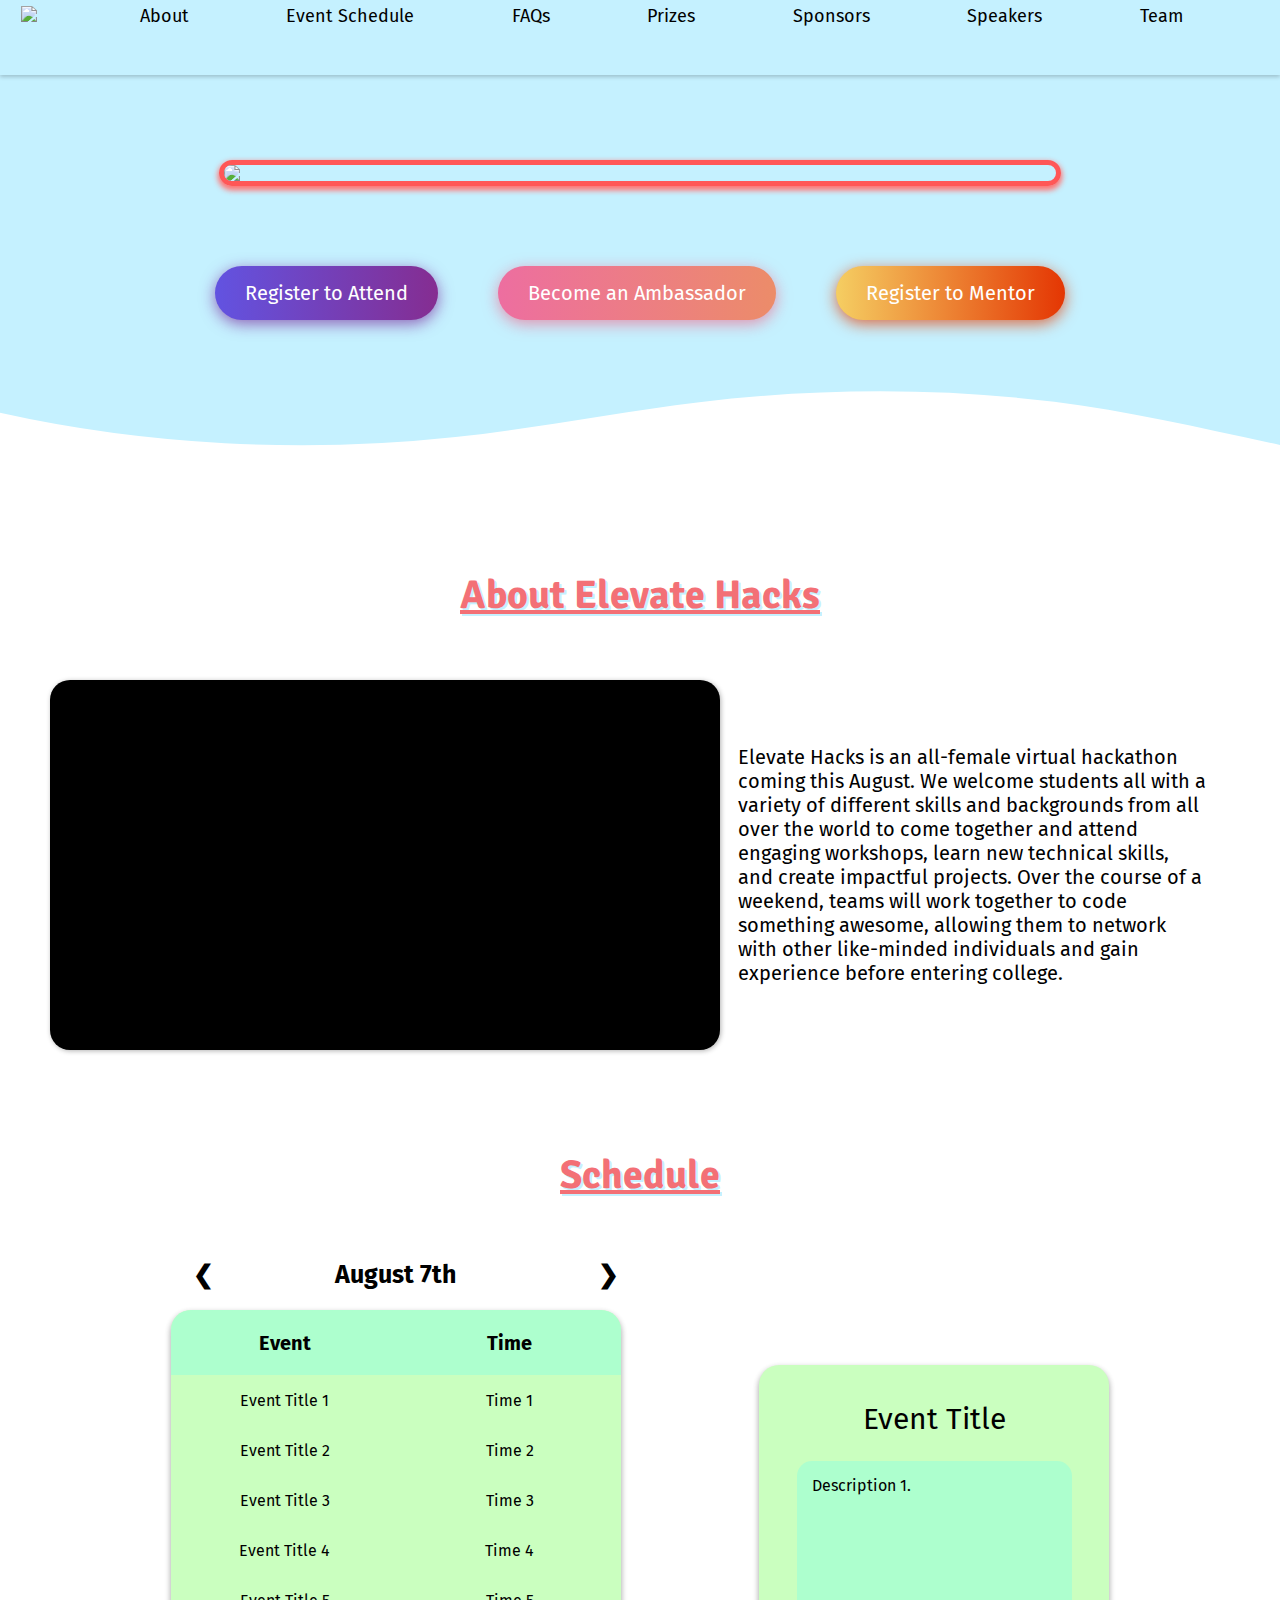
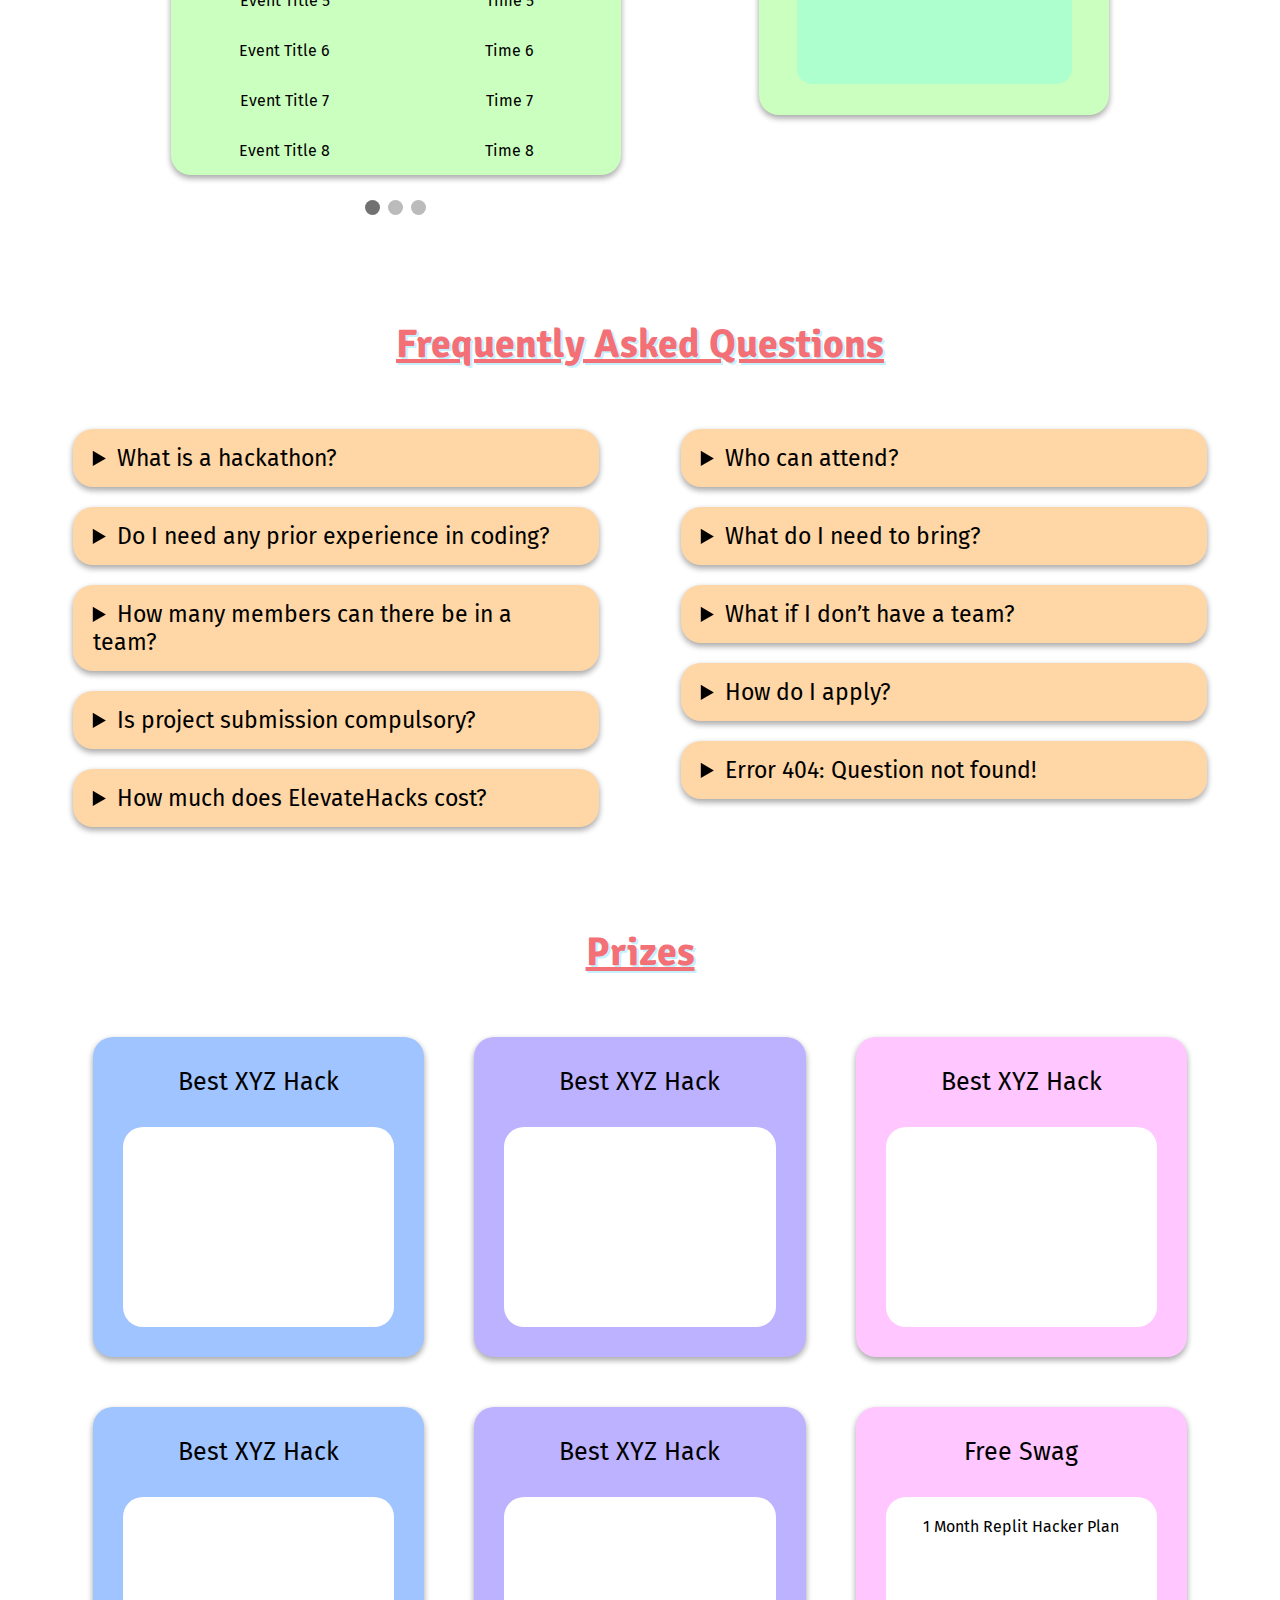
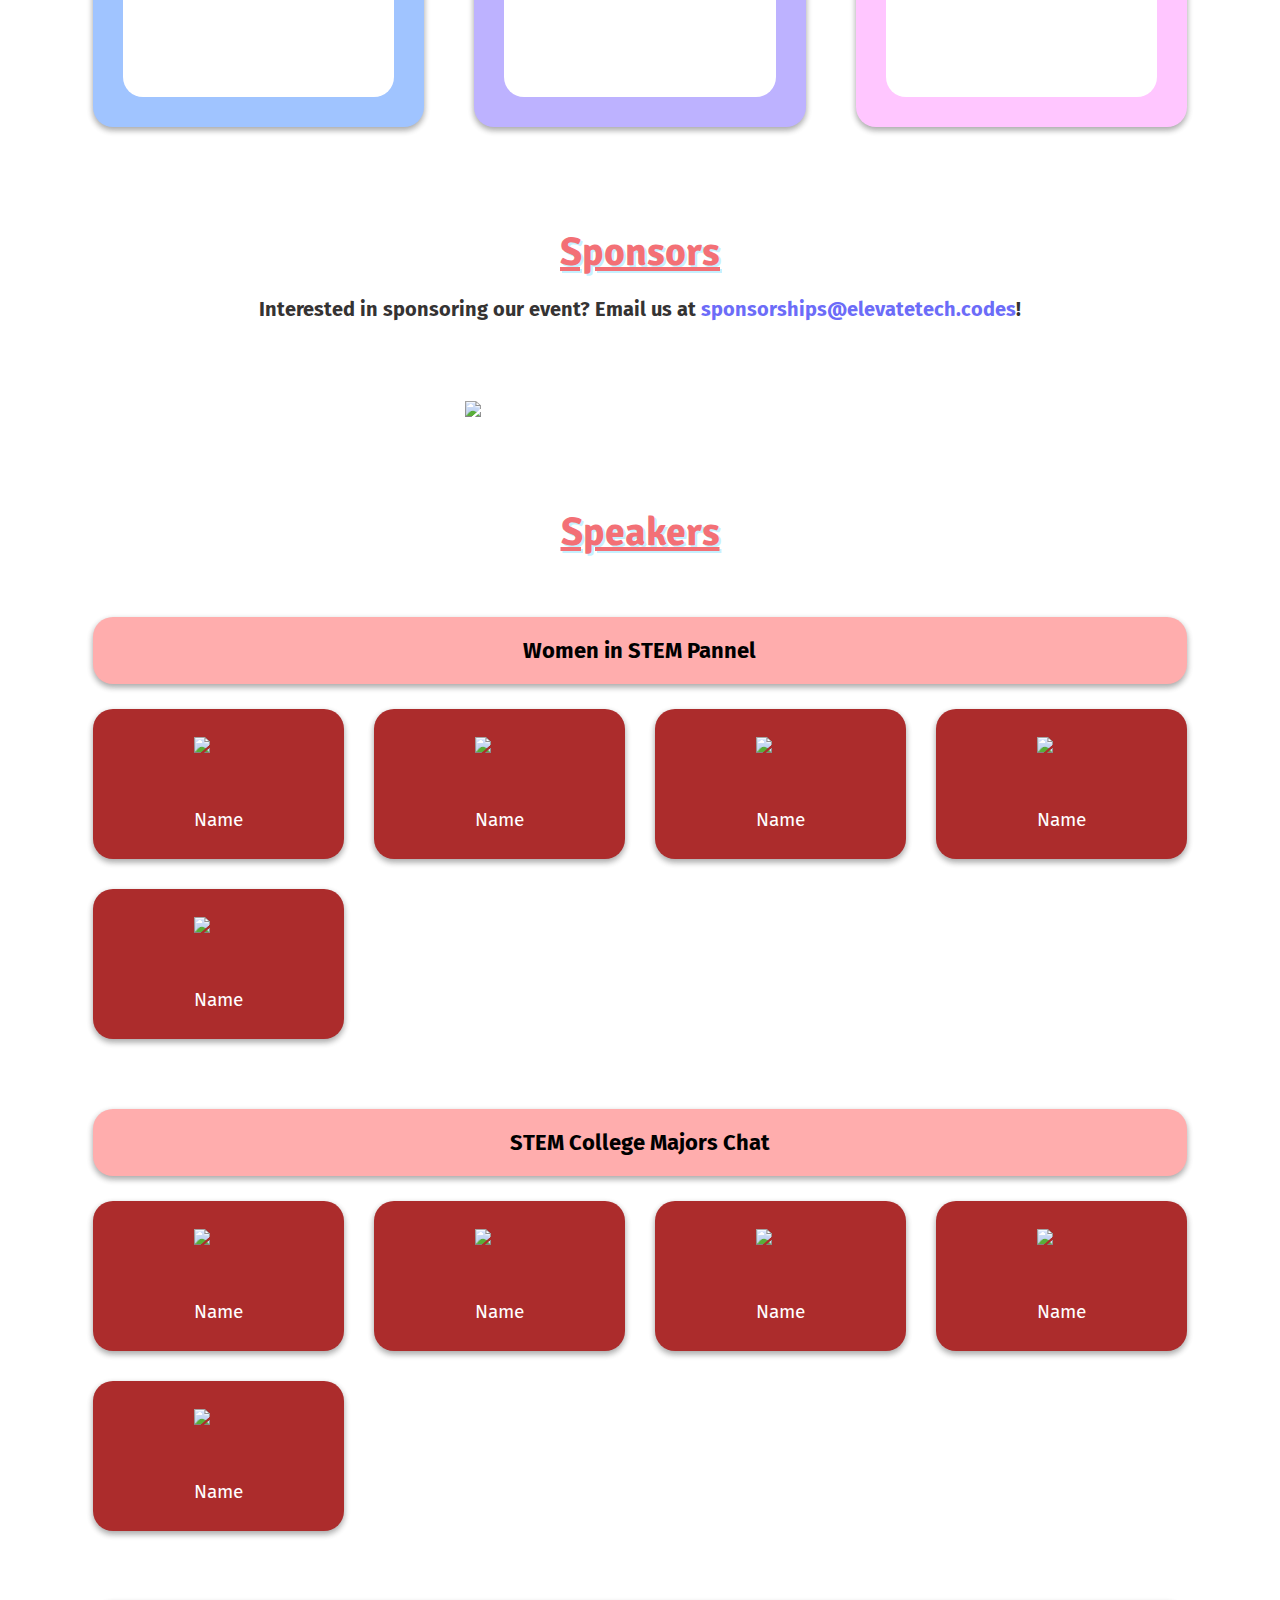
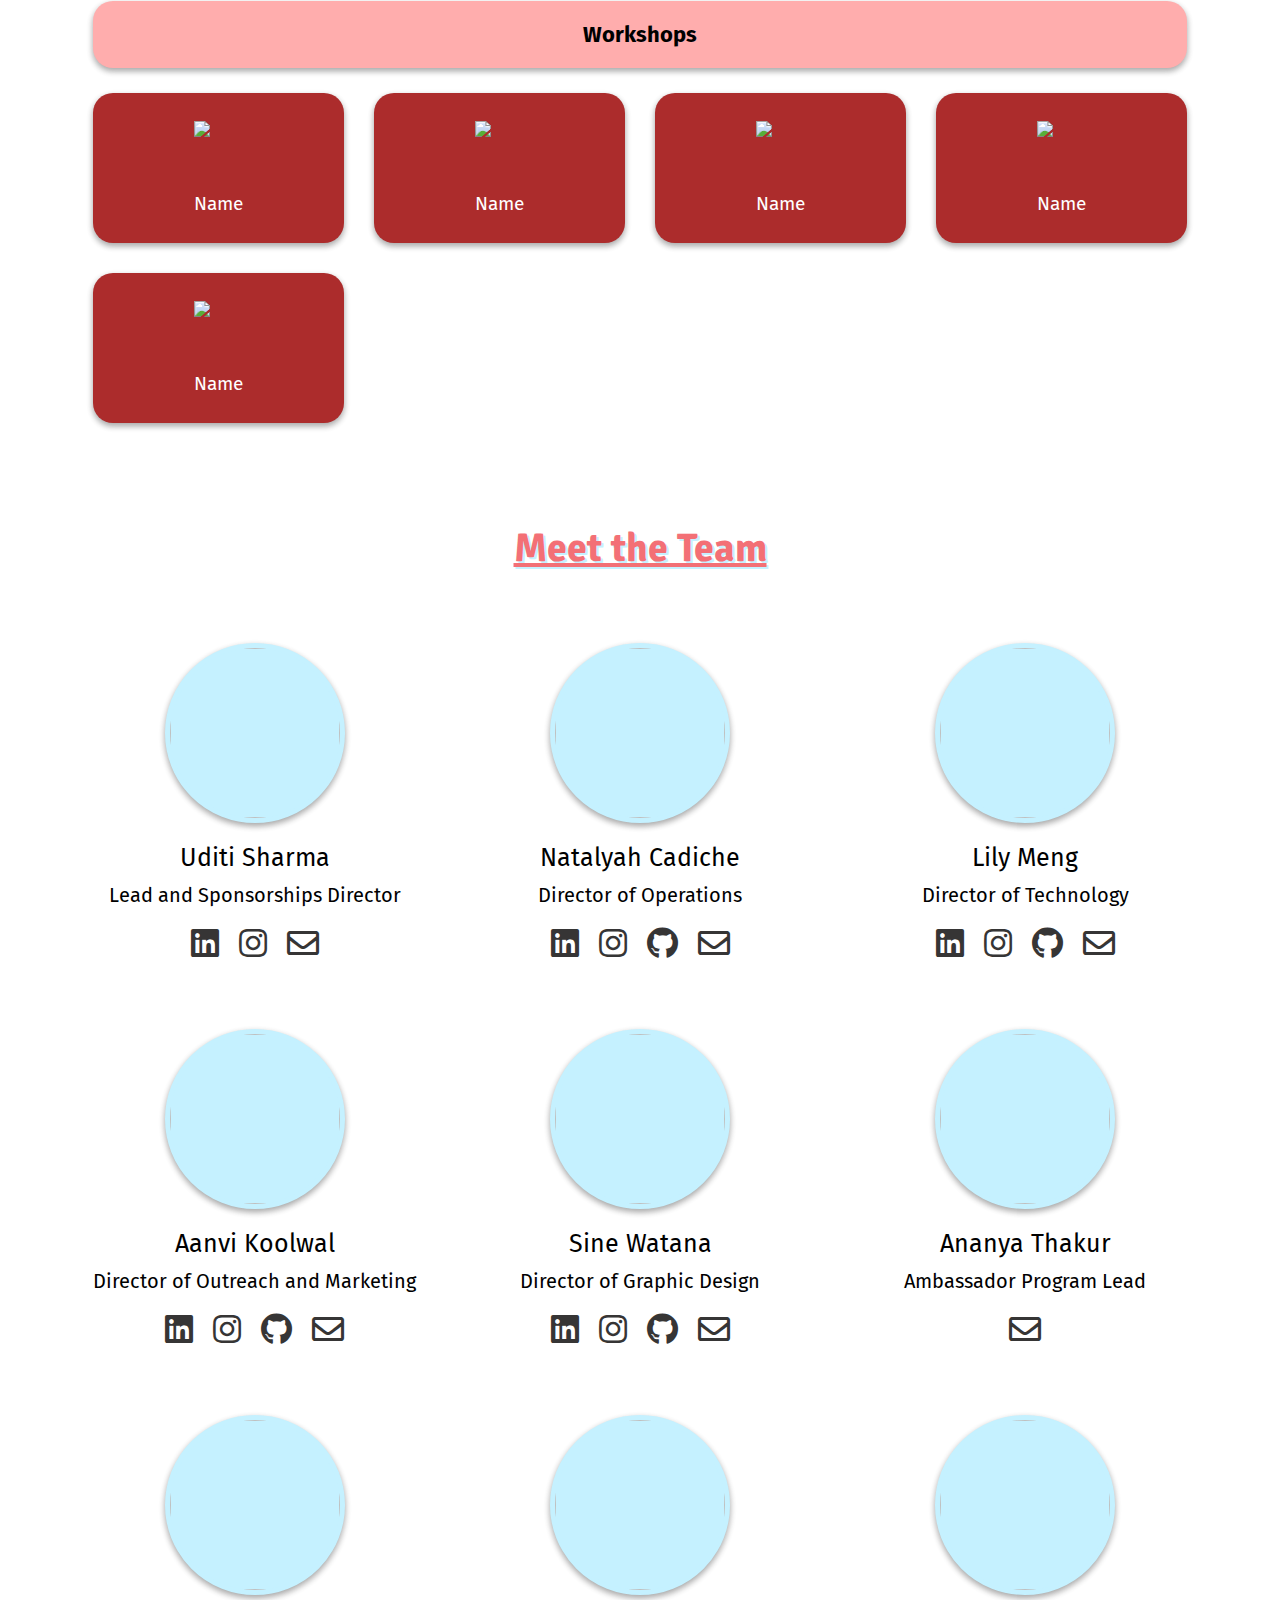
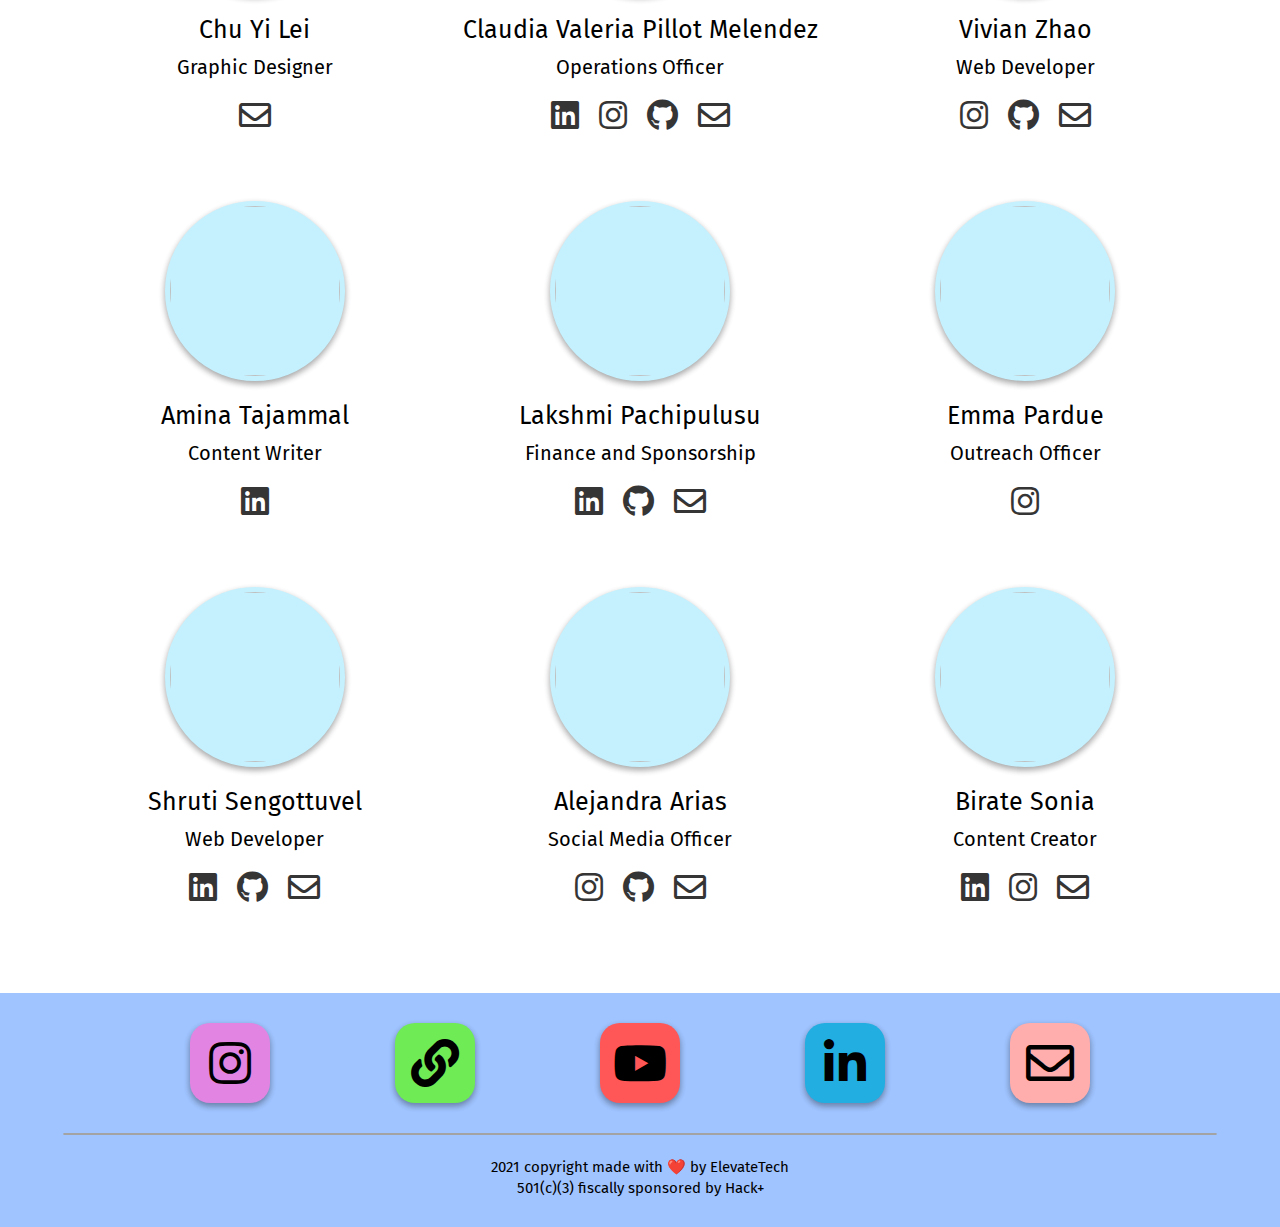
==== elevatehacks.html @ 3dc351e2 "member update" ====
<!DOCTYPE html>
<html lang="en">

<head>
    <meta charset="UTF-8">
    <meta http-equiv="X-UA-Compatible" content="IE=edge">
    <meta name="viewport" content="width=device-width, initial-scale=1.0">
    <link rel="stylesheet" href="css/elevatehacks.css">
    <link rel="stylesheet" href="https://use.fontawesome.com/releases/v5.0.8/css/all.css">
    <title>Elevate Hacks</title>
    <link rel="icon" href="images/logo.nobkground.png">
    <script src="https://kit.fontawesome.com/4f976b4e43.js" crossorigin="anonymous"></script>
</head>

<body>
    <nav class="nav">
        <div class="nav-desktop">
            <a href="#intro"><img class="nav-logo" src="images/logo.png"></a>
            <ul class="nav-links" id="navLinks">
                <li><a class="nav-link" href="#about">About</a></li>
                <li><a class="nav-link" href="#schedule">Event Schedule</a></li>
                <li><a class="nav-link" href="#faqs">FAQs</a></li>
                <li><a class="nav-link" href="#prizes">Prizes</a></li>
                <li><a class="nav-link" href="#sponsors">Sponsors</a></li>
                <li><a class="nav-link" href="#speakers">Speakers</a></li>
                <li><a class="nav-link" href="#team">Team</a></li>
            </ul>
        </div>
        <div class="nav-mobile">
            <div class="nav-mobile-top">
                <a href="#intro"><img class="nav-logo" src="images/logo.png"></a>
                <div class="burger-container">
                    <div class="burger" onclick="changeBurger(this)">
                        <div class="bar1"></div>
                        <div class="bar2"></div>
                        <div class="bar3"></div>
                    </div>
                </div>
            </div>
            <div class="nav-links-mobile" id="navLinksMobile">
                <a class="nav-link-mobile" href="#about">About</a>
                <a class="nav-link-mobile" href="#schedule">Event Schedule</a>
                <a class="nav-link-mobile" href="#faqs">FAQs</a>
                <a class="nav-link-mobile" href="#prizes">Prizes</a>
                <a class="nav-link-mobile" href="#sponsors">Sponsors</a>
                <a class="nav-link-mobile" href="#speakers">Speakers</a>
                <a class="nav-link-mobile" href="#team">Team</a>
            </div>

        </div>
    </nav>
    <section id="intro">
        <div class="intro-container">
            <div class="intro-img-container">
                <img class="intro-img" src="images/intro.png">
                <!-- <h1 class="hackathon-title">Elevate Hacks</h1>
                <div class="console-container hackathon-description"><span id='text'></span>
                    <div class="console-underscore" id="console">&#95;</div>
                </div>
                <h2 class="hackathon-countdown-title">Hacking Begins In...</h2>
                <div class="hackathon-countdown">
                    <div class="countdown-section">
                        <h3 class="countdown-number" id="countdown-days"></h3>
                        <h3 class="countdown-label">Days</h3>
                    </div>
                    <div class="countdown-section">
                        <h3 class="countdown-number" id="countdown-hours"></h3>
                        <h3 class="countdown-label">Hours</h3>
                    </div>
                    <div class="countdown-section">
                        <h3 class="countdown-number" id="countdown-minutes"></h3>
                        <h3 class="countdown-label">Minutes</h3>
                    </div>
                    <div class="countdown-section">
                        <h3 class="countdown-number" id="countdown-seconds"></h3>
                        <h3 class="countdown-label">Seconds</h3>
                    </div> -->
            </div>
        </div>
        <div class="involvement-btns-container">
            <div class="involvement-btns">
                <button class="register-btn">Register to Attend</button>
                <button class="ambassador-btn">Become an Ambassador</button>
                <button class="mentor-btn">Register to Mentor</button>
            </div>
        </div>
        </div>
    </section>

    <div class="wave">
        <div class="custom-shape-divider-top">
            <svg data-name="Layer 1" xmlns="http://www.w3.org/2000/svg" viewBox="0 0 1200 120"
                preserveAspectRatio="none">
                <path
                    d="M321.39,56.44c58-10.79,114.16-30.13,172-41.86,82.39-16.72,168.19-17.73,250.45-.39C823.78,31,906.67,72,985.66,92.83c70.05,18.48,146.53,26.09,214.34,3V0H0V27.35A600.21,600.21,0,0,0,321.39,56.44Z"
                    class="shape-fill"></path>
            </svg>
        </div>
    </div>

    <section id="about">
        <h1 class="section-title">About Elevate Hacks</h1>
        <div class="about-content">
            <div class="about-left">
                <div class="previous-events">
                    <!-- image slideshow -->
                </div>
                <div class="slide">
                    <div style="background-image:url(images/about-img1.png)"></div>
                    <div style="background-image:url(images/about-img3.png)"></div>
                    <div style="background-image:url(images/about-img2.png)"></div>
                </div>
            </div>
            <div class="about-right">
                <p class="about-text">Elevate Hacks is an all-female virtual hackathon coming this August. We welcome
                    students all with a variety of different skills and backgrounds from all over the world to come
                    together and attend engaging workshops, learn new technical skills, and create impactful projects.
                    Over the course of a weekend, teams will work together to code something awesome, allowing them to
                    network with other like-minded individuals and gain experience before entering college.</p>
            </div>
        </div>
    </section>
    <section id="schedule">
        <h1 class="section-title">Schedule</h1>
        <div class="schedules">
            <div class="schedule-container">
                <p id="schedule-date">August 7th</p>
                <div class="schedule-slide">

                    <table class="schedule-table" id="testing">
                        <tr class="schedule-titles">
                            <th>Event</th>
                            <th>Time</th>
                        </tr>
                        <tr onclick="clickedScheduleRow(this)">
                            <td>Event Title 1</td>
                            <td>Time 1</td>
                        </tr>
                        <tr onclick="clickedScheduleRow(this)">
                            <td>Event Title 2</td>
                            <td>Time 2</td>
                        </tr>
                        <tr onclick="clickedScheduleRow(this)">
                            <td>Event Title 3</td>
                            <td>Time 3</td>
                        </tr>
                        <tr onclick="clickedScheduleRow(this)">
                            <td>Event Title 4</td>
                            <td>Time 4</td>
                        </tr>
                        <tr onclick="clickedScheduleRow(this)">
                            <td>Event Title 5</td>
                            <td>Time 5</td>
                        </tr>
                        <tr onclick="clickedScheduleRow(this)">
                            <td>Event Title 6</td>
                            <td>Time 6</td>
                        </tr>
                        <tr onclick="clickedScheduleRow(this)">
                            <td>Event Title 7</td>
                            <td>Time 7</td>
                        </tr>
                        <tr onclick="clickedScheduleRow(this)" class="">
                            <td>Event Title 8</td>
                            <td>Time 8</td>
                        </tr>
                    </table>
                </div>

                <div class="schedule-slide">

                    <table class="schedule-table" id="testing">
                        <tr class="schedule-titles">
                            <th>Event</th>
                            <th>Time</th>
                        </tr>
                        <tr onclick="clickedScheduleRow(this)">
                            <td>Event Title 1</td>
                            <td>Time 1</td>
                        </tr>
                        <tr onclick="clickedScheduleRow(this)">
                            <td>Event Title 2</td>
                            <td>Time 2</td>
                        </tr>
                        <tr onclick="clickedScheduleRow(this)">
                            <td>Event Title 3</td>
                            <td>Time 3</td>
                        </tr>
                        <tr onclick="clickedScheduleRow(this)">
                            <td>Event Title 4</td>
                            <td>Time 4</td>
                        </tr>
                        <tr onclick="clickedScheduleRow(this)">
                            <td>Event Title 5</td>
                            <td>Time 5</td>
                        </tr>
                        <tr onclick="clickedScheduleRow(this)">
                            <td>Event Title 6</td>
                            <td>Time 6</td>
                        </tr>
                        <tr onclick="clickedScheduleRow(this)">
                            <td>Event Title 7</td>
                            <td>Time 7</td>
                        </tr>
                        <tr onclick="clickedScheduleRow(this)">
                            <td>Event Title 8</td>
                            <td>Time 8</td>
                        </tr>
                    </table>
                </div>
                <div class="schedule-slide">

                    <table class="schedule-table" id="testing">
                        <tr class="schedule-titles">
                            <th>Event</th>
                            <th>Time</th>
                        </tr>
                        <tr onclick="clickedScheduleRow(this)">
                            <td>Event Title 1</td>
                            <td>Time 1</td>
                        </tr>
                        <tr onclick="clickedScheduleRow(this)">
                            <td>Event Title 2</td>
                            <td>Time 2</td>
                        </tr>
                        <tr onclick="clickedScheduleRow(this)">
                            <td>Event Title 3</td>
                            <td>Time 3</td>
                        </tr>
                        <tr onclick="clickedScheduleRow(this)">
                            <td>Event Title 4</td>
                            <td>Time 4</td>
                        </tr>
                        <tr onclick="clickedScheduleRow(this)">
                            <td>Event Title 5</td>
                            <td>Time 5</td>
                        </tr>
                        <tr onclick="clickedScheduleRow(this)">
                            <td>Event Title 6</td>
                            <td>Time 6</td>
                        </tr>
                        <tr onclick="clickedScheduleRow(this)">
                            <td>Event Title 7</td>
                            <td>Time 7</td>
                        </tr>
                        <tr onclick="clickedScheduleRow(this)">
                            <td>Event Title 8</td>
                            <td>Time 8</td>
                        </tr>
                    </table>
                </div>

                <a class="schedule-back" onclick="plusSlides(-1)">&#10094;</a>
                <a class="schedule-next" onclick="plusSlides(1)">&#10095;</a>

                <div class="schedule-dots">
                    <span class="schedule-dot" onclick="currentSlide(1)"></span>
                    <span class="schedule-dot" onclick="currentSlide(2)"></span>
                    <span class="schedule-dot" onclick="currentSlide(3)"></span>
                </div>
            </div>
            <div class="event-box">
                <p id="event-box-title">Event Title</p>
                <div id="event-description">
                    <p id="event-description-text-testing">Description 1.</p>
                </div>
            </div>
        </div>

    </section>

    <section id="faqs">
        <h1 class="section-title">Frequently Asked Questions </h1>
        <div class="faq-questions">
            <div class="faq-questions-left">
                <details class="faq-question-card">
                    <summary class="faq-question">What is a hackathon?</summary>
                    <div class="faq-answer">
                        A hackathon is an event in which a large group of programmers, innovators and designers come
                        together to work on projects and solve problems using technology!
                    </div>
                </details>
                <details class="faq-question-card">
                    <summary class="faq-question">Do I need any prior experience in coding?
                    </summary>
                    <div class="faq-answer">
                        Nope! This is the perfect event for you to get started with CS! ALL levels of previous coding
                        experience are welcome. Our workshops and mentors will teach you everything that you need to
                        know! If Elevate Hacks your first hackathon, you will be eligible for our Beginner Award!
                    </div>
                </details>
                <details class="faq-question-card">
                    <summary class="faq-question">How many members can there be in a team?
                    </summary>
                    <div class="faq-answer">
                        Teams can have upto of 4 individuals 👩🏻 👩🏼 👩🏽 👩🏾 to be eligible for prizes!
                    </div>
                </details>
                <details class="faq-question-card">
                    <summary class="faq-question">Is project submission compulsory?
                    </summary>
                    <div class="faq-answer">
                        No! If you cannot work on a project, we encourage you to attend workshops and panels. Prizes can
                        be won just by attending workshops!
                    </div>
                </details>
                <details class="faq-question-card">
                    <summary class="faq-question">How much does ElevateHacks cost?
                    </summary>
                    <div class="faq-answer">
                        Thanks to our amazing sponsors, ElevateHacks is completely free! We will provide awesome swag,
                        prizes and more!
                    </div>
                </details>
            </div>
            <div class="faq-questions-right">
                <details class="faq-question-card">
                    <summary class="faq-question">Who can attend?</summary>
                    <div class="faq-answer">
                        We welcome female and non-binary high school students from anywhere in the world to attend.
                    </div>
                </details>
                <details class="faq-question-card">
                    <summary class="faq-question">What do I need to bring?
                    </summary>
                    <div class="faq-answer">
                        All you need to attend is a computer, your enthusiasm, and of course some ☕️!
                    </div>
                </details>
                <details class="faq-question-card">
                    <summary class="faq-question">What if I don’t have a team? </summary>
                    <div class="faq-answer">
                        You can find a team through our Devpost <a class="link" href="nothing"
                            target="_blank">participants</a>, and through
                        the team
                        formation channel on our Discord! We will also host team formation sessions during the event!
                        This is an amazing opportunity to meet other girls interested in tech and build new connections.
                    </div>
                </details>
                <details class="faq-question-card">
                    <summary class="faq-question">How do I apply?
                    </summary>
                    <div class="faq-answer">
                        The application process is easy! Click on the "Register to attend" and fill out the form. It
                        should only take 5-10 minutes!
                    </div>
                </details>
                <details class="faq-question-card">
                    <summary class="faq-question">Error 404: Question not found!
                    </summary>
                    <div class="faq-answer">
                        Email us at <a class="link" href="mailto:info@elevatetech.codes">info@elevatetech.codes</a>, and
                        we will
                        answer any questions you
                        have!
                    </div>
                </details>
            </div>
        </div>
    </section>
    <section id="prizes">
        <h1 class="section-title">Prizes</h1>
        <div class="prize-tracks">
            <div class="prize-track-c1">
                <div class="prize-track-info">
                    <p class="prize-track-title">Best XYZ Hack</p>
                    <!-- <p class="prize">Apple Airpods</p> -->
                </div>
                <div class="prize-img"></div>
            </div>
            <div class="prize-track-c2">
                <div class="prize-track-info">
                    <p class="prize-track-title">Best XYZ Hack</p>
                    <!-- <p class="prize">Apple Airpods</p> -->
                </div>
                <div class="prize-img"></div>
            </div>
            <div class="prize-track-c3">
                <div class="prize-track-info">
                    <p class="prize-track-title">Best XYZ Hack</p>
                    <!-- <p class="prize">Apple Airpods</p> -->
                </div>
                <div class="prize-img"></div>
            </div>
            <div class="prize-track-c1">
                <div class="prize-track-info">
                    <p class="prize-track-title">Best XYZ Hack</p>
                    <!-- <p class="prize">Apple Airpods</p> -->
                </div>
                <div class="prize-img"></div>
            </div>
            <div class="prize-track-c2">
                <div class="prize-track-info">
                    <p class="prize-track-title">Best XYZ Hack</p>
                    <!-- <p class="prize">Apple Airpods</p> -->
                </div>
                <div class="prize-img"></div>

            </div>
            <div class="prize-track-c3">
                <div class="prize-track-info">
                    <p class="prize-track-title">Free Swag</p>
                </div>
                <div class="prize-img">
                    <div class="free-swag">
                        <p>1 Month Replit Hacker Plan</p>
                    </div>

                    </ul>
                </div>
            </div>
        </div>
    </section>
    <section id="sponsors">
        <h1 class="section-title">Sponsors</h1>
        <h2 class="sponsor-msg">Interested in sponsoring our event? Email us
            at
            <a class="link" href="mailto:sponsorships@elevatetech.codes">sponsorships@elevatetech.codes</a>!
        </h2>
        <div class="sponsors">
            <img class="sponsor-logo" src="images/sponsors/replit.png">
            <!-- <img class="sponsor-logo"> -->
        </div>
    </section>
    <section id="speakers">
        <h1 class="section-title">Speakers</h1>
        <div class="speakers-section">
            <div class="speakers-title">Women in STEM Pannel</div>
            <div class="speakers-container">
                <div class="speaker">
                    <img src="#">
                    <p class="speaker-name">Name</p>
                </div>
                <div class="speaker">
                    <img src="#">
                    <p class="speaker-name">Name</p>
                </div>
                <div class="speaker">
                    <img src="#">
                    <p class="speaker-name">Name</p>
                </div>
                <div class="speaker">
                    <img src="#">
                    <p class="speaker-name">Name</p>
                </div>
                <div class="speaker">
                    <img src="#">
                    <p class="speaker-name">Name</p>
                </div>
            </div>
        </div>
        <div class="speakers-section">
            <div class="speakers-title">STEM College Majors Chat</div>
            <div class="speakers-container">
                <div class="speaker">
                    <img src="#">
                    <p class="speaker-name">Name</p>
                </div>
                <div class="speaker">
                    <img src="#">
                    <p class="speaker-name">Name</p>
                </div>
                <div class="speaker">
                    <img src="#">
                    <p class="speaker-name">Name</p>
                </div>
                <div class="speaker">
                    <img src="#">
                    <p class="speaker-name">Name</p>
                </div>
                <div class="speaker">
                    <img src="#">
                    <p class="speaker-name">Name</p>
                </div>
            </div>
        </div>
        <div class="speakers-section">
            <div class="speakers-title">Workshops</div>
            <div class="speakers-container">
                <div class="speaker">
                    <img src="#">
                    <p class="speaker-name">Name</p>
                </div>
                <div class="speaker">
                    <img src="#">
                    <p class="speaker-name">Name</p>
                </div>
                <div class="speaker">
                    <img src="#">
                    <p class="speaker-name">Name</p>
                </div>
                <div class="speaker">
                    <img src="#">
                    <p class="speaker-name">Name</p>
                </div>
                <div class="speaker">
                    <img src="#">
                    <p class="speaker-name">Name</p>
                </div>
            </div>
        </div>
    </section>
    <section id="team">
        <h1 class="section-title">Meet the Team</h1>
        <div class="team-members">
            <div class="member-profile">
                <div class="member-img-container">
                    <img class="member-img" src="images/team/uditi.png">
                </div>
                <div class="member-info">
                    <p class="member-name">Uditi Sharma</p>
                    <p class="member-role">Lead and Sponsorships Director</p>
                    <div class="member-socials">
                        <a class="social-link" href="https://www.linkedin.com/in/sharma-uditi/" target="_blank">
                            <i class="fab fa-linkedin fa-2x linkedin-icon"></i>
                        </a>
                        <a class="social-link" href="https://www.instagram.com/uditisharma_/" target="_blank">
                            <i class="fab fa-instagram fa-2x instagram-icon"></i>
                        </a>
                        <!-- <a class="social-link" href="#" target="_blank">
                            <i class="fab fa-github fa-2x github-icon"></i>
                        </a> -->
                        <a class="social-link" href="mailto:uditi@elevatetech.codes" target="_blank">
                            <i class="far fa-envelope fa-2x email-icon"></i>
                        </a>
                    </div>
                </div>
            </div>
            <div class="member-profile">
                <div class="member-img-container">
                    <img class="member-img" src="images/team/natalyah.png">
                </div>
                <div class="member-info">
                    <p class="member-name">Natalyah Cadiche</p>
                    <p class="member-role">Director of Operations</p>
                    <div class="member-socials">
                        <a class="social-link" href="https://www.linkedin.com/in/natalyah-cadiche" target="_blank">
                            <i class="fab fa-linkedin fa-2x linkedin-icon"></i>
                        </a>
                        <a class="social-link" href="https://www.instagram.com/ncadiche_/" target="_blank">
                            <i class="fab fa-instagram fa-2x instagram-icon"></i>
                        </a>
                        <a class="social-link" href="https://github.com/ncadiche" target="_blank">
                            <i class="fab fa-github fa-2x github-icon"></i>
                        </a>
                        <a class="social-link" href="mailto:natalyahc@elevatetech.codes" target="_blank">
                            <i class="far fa-envelope fa-2x email-icon"></i>
                        </a>
                    </div>
                </div>
            </div>
            <div class="member-profile">
                <div class="member-img-container">
                    <img class="member-img" src="images/team/lily.png">
                </div>
                <div class="member-info">
                    <p class="member-name">Lily Meng</p>
                    <p class="member-role">Director of Technology</p>
                    <div class="member-socials">
                        <a class="social-link" href="https://www.linkedin.com/in/lilyxmeng/" target="_blank">
                            <i class="fab fa-linkedin fa-2x linkedin-icon"></i>
                        </a>
                        <a class="social-link" href="https://www.instagram.com/lilyxmeng/" target="_blank">
                            <i class="fab fa-instagram fa-2x instagram-icon"></i>
                        </a>
                        <a class="social-link" href="https://github.com/LilyxMeng" target="_blank">
                            <i class="fab fa-github fa-2x github-icon"></i>
                        </a>
                        <a class="social-link" href="mailto:lilym@elevatetech.codes" target="_blank">
                            <i class="far fa-envelope fa-2x email-icon"></i>
                        </a>
                    </div>
                </div>
            </div>
            <div class="member-profile">
                <div class="member-img-container">
                    <img class="member-img" src="images/team/aanvi.png">
                </div>
                <div class="member-info">
                    <p class="member-name">Aanvi Koolwal</p>
                    <p class="member-role">Director of Outreach and Marketing</p>
                    <div class="member-socials">
                        <a class="social-link" href="https://www.linkedin.com/in/aanvi-koolwal-94a186209"
                            target="_blank">
                            <i class="fab fa-linkedin fa-2x linkedin-icon"></i>
                        </a>
                        <a class="social-link" href="https://www.instagram.com/aanvi_koolwal/" target="_blank">
                            <i class="fab fa-instagram fa-2x instagram-icon"></i>
                        </a>
                        <a class="social-link" href="https://github.com/KoolAanvi" target="_blank">
                            <i class="fab fa-github fa-2x github-icon"></i>
                        </a>
                        <a class="social-link" href="mailto:aanvik@elevatetech.codes" target="_blank">
                            <i class="far fa-envelope fa-2x email-icon"></i>
                        </a>
                    </div>
                </div>
            </div>
            <div class="member-profile">
                <div class="member-img-container">
                    <img class="member-img" src="images/team/sine.png">
                </div>
                <div class="member-info">
                    <p class="member-name">Sine Watana</p>
                    <p class="member-role">Director of Graphic Design</p>
                    <div class="member-socials">
                        <a class="social-link" href="https://www.linkedin.com/in/pitchapa-watanalaorsombun-b03182207/"
                            target="_blank">
                            <i class="fab fa-linkedin fa-2x linkedin-icon"></i>
                        </a>
                        <a class="social-link" href="https://www.instagram.com/psinew_/" target="_blank">
                            <i class="fab fa-instagram fa-2x instagram-icon"></i>
                        </a>
                        <a class="social-link" href="https://github.com/KVSine" target="_blank">
                            <i class="fab fa-github fa-2x github-icon"></i>
                        </a>
                        <a class="social-link" href="mailto:sinew@elevatetech.codes" target="_blank">
                            <i class="far fa-envelope fa-2x email-icon"></i>
                        </a>
                    </div>
                </div>
            </div>
            <div class="member-profile">
                <div class="member-img-container">
                    <img class="member-img">
                </div>
                <div class="member-info">
                    <p class="member-name">Ananya Thakur</p>
                    <p class="member-role">Ambassador Program Lead</p>
                    <div class="member-socials">
                        <!-- <a class="social-link" href="#" target="_blank">
                            <i class="fab fa-linkedin fa-2x linkedin-icon"></i>
                        </a> -->
                        <!-- <a class="social-link" href="#" target="_blank">
                            <i class="fab fa-instagram fa-2x instagram-icon"></i>
                        </a> -->
                        <!-- <a class="social-link" href="#" target="_blank">
                            <i class="fab fa-github fa-2x github-icon"></i>
                        </a> -->
                        <a class="social-link" href="mailto:ananyat@elevatetech.codes" target="_blank">
                            <i class="far fa-envelope fa-2x email-icon"></i>
                        </a>
                    </div>
                </div>
            </div>
            <div class="member-profile">
                <div class="member-img-container">
                    <img class="member-img" src="images/team/chuyi.png">
                </div>
                <div class="member-info">
                    <p class="member-name">Chu Yi Lei</p>
                    <p class="member-role">Graphic Designer</p>
                    <div class="member-socials">
                        <!-- <a class="social-link" href="#" target="_blank">
                            <i class="fab fa-linkedin fa-2x linkedin-icon"></i>
                        </a> -->
                        <!-- <a class="social-link" href="#" target="_blank">
                            <i class="fab fa-instagram fa-2x instagram-icon"></i>
                        </a> -->
                        <!-- <a class="social-link" href="#" target="_blank">
                            <i class="fab fa-github fa-2x github-icon"></i>
                        </a> -->
                        <a class="social-link" href="mailto:chuyi@elevatetech.codes" target="_blank">
                            <i class="far fa-envelope fa-2x email-icon"></i>
                        </a>
                    </div>
                </div>
            </div>
            <div class="member-profile">
                <div class="member-img-container">
                    <img class="member-img" src="images/team/claudia.png">
                </div>
                <div class="member-info">
                    <p class="member-name">Claudia Valeria Pillot Melendez</p>
                    <p class="member-role">Operations Officer</p>
                    <div class="member-socials">
                        <!-- will be replaced with actual links to socials after -->
                        <a class="social-link" href="https://www.linkedin.com/in/claudia-pillot-m/" target="_blank">
                            <i class="fab fa-linkedin fa-2x linkedin-icon"></i>
                        </a>
                        <a class="social-link" href="https://www.instagram.com/_cloud.io_/" target="_blank">
                            <i class="fab fa-instagram fa-2x instagram-icon"></i>
                        </a>
                        <a class="social-link" href="https://github.com/Clpillot" target="_blank">
                            <i class="fab fa-github fa-2x github-icon"></i>
                        </a>
                        <a class="social-link" href="mailto:claudiap@elevatetech.codes" target="_blank">
                            <i class="far fa-envelope fa-2x email-icon"></i>
                        </a>
                    </div>
                </div>
            </div>
            <div class="member-profile">
                <div class="member-img-container">
                    <img class="member-img" src="images/team/vivian.png">
                </div>
                <div class="member-info">
                    <p class="member-name">Vivian Zhao</p>
                    <p class="member-role">Web Developer</p>
                    <div class="member-socials">
                        <!-- <a class="social-link" href="#" target="_blank">
                            <i class="fab fa-linkedin fa-2x linkedin-icon"></i>
                        </a> -->
                        <a class="social-link" href="https://www.instagram.com/vivian._.zhao/" target="_blank">
                            <i class="fab fa-instagram fa-2x instagram-icon"></i>
                        </a>
                        <a class="social-link" href="https://github.com/vivian215" target="_blank">
                            <i class="fab fa-github fa-2x github-icon"></i>
                        </a>
                        <a class="social-link" href="mailto:vivianz@elevatetech.codes" target="_blank">
                            <i class="far fa-envelope fa-2x email-icon"></i>
                        </a>
                    </div>
                </div>
            </div>
            <div class="member-profile">
                <div class="member-img-container">
                    <img class="member-img" src="images/team/amina.png">
                </div>
                <div class="member-info">
                    <p class="member-name">Amina Tajammal</p>
                    <p class="member-role">Content Writer</p>
                    <div class="member-socials">
                        <a class="social-link" href="https://linkedin.com/in/amina-t-814bab205" target="_blank">
                            <i class="fab fa-linkedin fa-2x linkedin-icon"></i>
                        </a>
                        <!-- <a class="social-link" href="#" target="_blank">
                            <i class="fab fa-instagram fa-2x instagram-icon"></i>
                        </a> -->
                        <!-- <a class="social-link" href="#" target="_blank">
                            <i class="fab fa-github fa-2x github-icon"></i>
                        </a> -->
                        <!-- <a class="social-link" href="#" target="_blank">
                            <i class="far fa-envelope fa-2x email-icon"></i>
                        </a> -->
                    </div>
                </div>
            </div>
            <div class="member-profile">
                <div class="member-img-container">
                    <img class="member-img" src="images/team/lakshmi.png">
                </div>
                <div class="member-info">
                    <p class="member-name">Lakshmi Pachipulusu</p>
                    <p class="member-role">Finance and Sponsorship</p>
                    <div class="member-socials">
                        <a class="social-link" href="https://www.linkedin.com/in/lakshmi-pachipulusu-22001620b/"
                            target="_blank">
                            <i class="fab fa-linkedin fa-2x linkedin-icon"></i>
                        </a>
                        <!-- <a class="social-link" href="#" target="_blank">
                            <i class="fab fa-instagram fa-2x instagram-icon"></i>
                        </a> -->
                        <a class="social-link" href="https://github.com/CodingLakshmi" target="_blank">
                            <i class="fab fa-github fa-2x github-icon"></i>
                        </a>
                        <a class="social-link" href="mailto:lakshmip@elevatetech.codes" target="_blank">
                            <i class="far fa-envelope fa-2x email-icon"></i>
                        </a>
                    </div>
                </div>
            </div>
            <div class="member-profile">
                <div class="member-img-container">
                    <img class="member-img" src="images/team/emma.png">
                </div>
                <div class="member-info">
                    <p class="member-name">Emma Pardue</p>
                    <p class="member-role">Outreach Officer</p>
                    <div class="member-socials">
                        <!-- <a class="social-link" href="#" target="_blank">
                            <i class="fab fa-linkedin fa-2x linkedin-icon"></i>
                        </a> -->
                        <a class="social-link" href="https://www.instagram.com/emmakpardue/" target="_blank">
                            <i class="fab fa-instagram fa-2x instagram-icon"></i>
                        </a>
                        <!-- <a class="social-link" href="#" target="_blank">
                            <i class="fab fa-github fa-2x github-icon"></i>
                        </a> -->
                        <!-- <a class="social-link" href="#" target="_blank">
                            <i class="far fa-envelope fa-2x email-icon"></i>
                        </a> -->
                    </div>
                </div>
            </div>
            <div class="member-profile">
                <div class="member-img-container">
                    <img class="member-img" src="images/team/shruti.png">
                </div>
                <div class="member-info">
                    <p class="member-name">Shruti Sengottuvel</p>
                    <p class="member-role">Web Developer</p>
                    <div class="member-socials">
                        <a class="social-link" href="https://www.linkedin.com/in/shruti-sengottuvel" target="_blank">
                            <i class="fab fa-linkedin fa-2x linkedin-icon"></i>
                        </a>
                        <!-- <a class="social-link" href="#" target="_blank">
                            <i class="fab fa-instagram fa-2x instagram-icon"></i>
                        </a> -->
                        <a class="social-link" href="https://github.com/shruti03-design" target="_blank">
                            <i class="fab fa-github fa-2x github-icon"></i>
                        </a>
                        <a class="social-link" href="mailto:shrutis@elevatetech.codes" target="_blank">
                            <i class="far fa-envelope fa-2x email-icon"></i>
                        </a>
                    </div>
                </div>
            </div>
            <div class="member-profile">
                <div class="member-img-container">
                    <img class="member-img" src="images/team/alejandra.png">
                </div>
                <div class="member-info">
                    <p class="member-name">Alejandra Arias</p>
                    <p class="member-role">Social Media Officer</p>
                    <div class="member-socials">
                        <!-- <a class="social-link" href="#" target="_blank">
                            <i class="fab fa-linkedin fa-2x linkedin-icon"></i>
                        </a> -->
                        <a class="social-link" href="https://www.instagram.com/alejandra.arix/" target="_blank">
                            <i class="fab fa-instagram fa-2x instagram-icon"></i>
                        </a>
                        <a class="social-link" href="https://github.com/ariasalejandra" target="_blank">
                            <i class="fab fa-github fa-2x github-icon"></i>
                        </a>
                        <a class="social-link" href="mailto:alejandraa@elevatetech.codes" target="_blank">
                            <i class="far fa-envelope fa-2x email-icon"></i>
                        </a>
                    </div>
                </div>
            </div>
            <div class="member-profile">
                <div class="member-img-container">
                    <img class="member-img" src="images/team/birate.png">
                </div>
                <div class="member-info">
                    <p class="member-name">Birate Sonia</p>
                    <p class="member-role">Content Creator</p>
                    <div class="member-socials">
                        <a class="social-link" href="https://www.linkedin.com/in/birate-sonia/" target="_blank">
                            <i class="fab fa-linkedin fa-2x linkedin-icon"></i>
                        </a>
                        <a class="social-link" href="https://www.instagram.com/soniabirate/" target="_blank">
                            <i class="fab fa-instagram fa-2x instagram-icon"></i>
                        </a>
                        <!-- <a class="social-link" href="#" target="_blank">
                            <i class="fab fa-github fa-2x github-icon"></i>
                        </a> -->
                        <a class="social-link" href="mailto:birates@elevatetech.codes" target="_blank">
                            <i class="far fa-envelope fa-2x email-icon"></i>
                        </a>
                    </div>
                </div>
            </div>
            <!-- <div class="member-profile">
                <div class="member-img-container">
                    <img class="member-img" src="#">
                </div>
                <div class="member-info">
                    <p class="member-name">NAME</p>
                    <p class="member-role">ROLE</p>
                    <div class="member-socials">
                        <a class="social-link" href="#" target="_blank">
                            <i class="fab fa-linkedin fa-2x linkedin-icon"></i>
                        </a>
                        <a class="social-link" href="#" target="_blank">
                            <i class="fab fa-instagram fa-2x instagram-icon"></i>
                        </a>
                        <a class="social-link" href="#" target="_blank">
                            <i class="fab fa-github fa-2x github-icon"></i>
                        </a>
                        <a class="social-link" href="#" target="_blank">
                            <i class="far fa-envelope fa-2x email-icon"></i>
                        </a>
                    </div>
                </div>
            </div> -->
    </section>
    <section id="footer">
        <div class="footer-container">
            <div class="contact-container">
                <a class="instagram social-container" href="https://www.instagram.com/elevate_tech/" target="_blank">
                    <i class="fab fa-instagram fa-3x icon"></i>
                </a>
                <a class="website social-container" href="https://elevatetech.wixsite.com/home" target="_blank">
                    <i class="fas fa-link fa-3x icon"></i>
                </a>
                <a class="youtube social-container" href="https://www.youtube.com/channel/UCdoOJ_AHpc4EsLK2yUoEfIQ"
                    target="_blank">
                    <i class="fab fa-youtube fa-3x icon"></i>
                </a>
                <a class="linkedin social-container" href="https://www.linkedin.com/company/elevate-tech-nonprofit"
                    target="_blank">
                    <i class="fab fa-linkedin-in fa-3x icon"></i>
                </a>
                <a class="email social-container" href="mailto:info@elevatetech.codes" target="_blank">
                    <i class="far fa-envelope fa-3x icon"></i>
                </a>
            </div>
            <hr class="footer-line">
            <div class="copyright-sponsor-container">
                <p class="footer-text">2021 copyright made with ❤️ by ElevateTech</p>
                <p class="footer-text">501(c)(3) fiscally sponsored by Hack+</p>
            </div>
        </div>
    </section>


    <script src="js/elevatehacks.js"></script>
    <script src="https://cdnjs.cloudflare.com/ajax/libs/animejs/2.0.2/anime.min.js"></script>

</body>

</html>
---- css/elevatehacks.css ----
@import url("https://fonts.googleapis.com/css2?family=Fira+Sans:ital,wght@0,300;0,400;0,500;0,600;0,700;1,300;1,400;1,500;1,600;1,700&display=swap");
@import url("https://fonts.googleapis.com/css2?family=Signika:wght@300;400;500;600;700&display=swap");
* {
  margin: 0;
  font-family: "Fira Sans", sans-serif;
  scroll-behavior: smooth;
}

a {
  text-decoration: none;
}

a:visited {
  color: inherit;
}

ul {
  list-style-type: none;
}

.link {
  color: rgb(108, 108, 248);
  transition: color 0.5s;
}

.link:hover {
  color: #0084ff;
  transition: color 0.5s;
}

.section-title {
  font-size: 40px;
  padding: 50px 0 30px 0;
  text-align: center;
  margin-bottom: 30px;
  text-decoration: underline;
  font-family: "Signika", sans-serif;
  text-shadow: 2px 2px #c5f1ff;
  color: #f37076;
}

#about,
#schedule,
#faqs,
#prizes,
#speakers,
#sponsors,
#team {
  margin: auto;
  padding-top: 50px;
  width: 95%;
}

#team {
  margin-bottom: 50px;
}

/* nav */
.nav {
  height: 75px;
  background-color: #c5f1ff;
  position: fixed;
  z-index: 999;
  width: 100%;
  box-shadow: 0 2px 4px 0 rgba(0, 0, 0, 0.2);
}

.nav-desktop {
  display: flex;
  justify-content: space-between;
  align-items: center;
}

.nav-logo {
  height: 60px;
  padding: 5.5px;
  margin-left: 15px;
}

.nav-links {
  display: flex;
  justify-content: space-evenly;
  align-items: center;
  width: 100%;
  background-color: #c5f1ff;
  padding-left: 0;
}

.nav-link {
  color: black;
  font-size: 18px;
  text-decoration: underline solid transparent;
  transition: color 0.5s, text-decoration 0.5s ease;
}

.nav-link:hover {
  color: #f37076;
  text-decoration: underline;
  transition: color 0.5s, text-decoration 0.5s ease;
}

/* nav mobile */
/* burger nav */
.burger-container {
  margin-right: 20px;
}

.burger {
  display: inline-block;
  cursor: pointer;
  margin-top: 2px;
}

.bar1,
.bar2,
.bar3 {
  width: 35px;
  height: 5px;
  border-radius: 20px;
  background-color: #333;
  margin: 6px 0;
  transition: 0.4s;
}

.change .bar1 {
  -webkit-transform: rotate(-45deg) translate(-9px, 6px);
  transform: rotate(-45deg) translate(-9px, 6px);
}

.change .bar2 {
  opacity: 0;
}

.change .bar3 {
  -webkit-transform: rotate(45deg) translate(-8px, -8px);
  transform: rotate(45deg) translate(-8px, -8px);
}

.nav-mobile {
  display: none;
  background-color: #c5f1ff;
}

.nav-mobile-top {
  display: flex;
  justify-content: space-between;
  align-items: center;
}

.nav-links-mobile {
  display: none;
  background-color: #c5f1ff;
  text-align: center;
  z-index: 999;
  padding-bottom: 10px;
  box-shadow: 0 4px 4px -2px rgba(0, 0, 0, 0.2);
}

.nav-link-mobile {
  color: black;
  font-size: 18px;
  margin: 20px 0;
  background-color: #c5f1ff;
  text-decoration: underline solid transparent;
  transition: color 0.5s, text-decoration 0.5s ease;
}

.nav-link-mobile:hover {
  color: #f37076;
  text-decoration: underline;
  transition: color 0.5s, text-decoration 0.5s ease;
}

.grid {
  display: grid;
}

@media (max-width: 900px) {
  .nav-desktop {
    display: none;
  }

  .nav-mobile {
    display: grid;
  }
}

/* intro */
.intro-container {
  background-color: #c5f1ff;
  padding-top: 80px;
}

/* .hackathon-title {
  font-size: 60px;
  text-align: center;
  padding: 80px 0 50px 0;
  text-decoration: underline;
  text-shadow: 2px 2px white;
  filter: drop-shadow(0 0 0.75rem white);
  color: #f37076;
  font-family: "Signika", sans-serif;
} */

.intro-img-container {
  display: flex;
  justify-content: center;
  align-items: center;
}

.intro-img {
  width: 65%;
  border: 5px solid #ff5757;
  margin: 80px;
  border-radius: 20px;
  box-shadow: 0 3px 6px #ff6f6f, 0 3px 6px #f79c9c;
  /* box-shadow: 0 3px 6px rgba(0, 0, 0, 0.16), 0 3px 6px rgba(0, 0, 0, 0.23); */
}

/* .console-underscore {
  display: inline-block;
  position: relative;
  top: -0.14em;
  left: 10px;
} */

/* .hackathon-description {
  font-size: 30px;
  text-align: center;
  margin: auto;
  margin-bottom: 40px;
  width: 80%;
} */

/* .hackathon-countdown-title {
  font-size: 30px;
  text-align: center;
} */

/* .hackathon-countdown {
  display: flex;
  justify-content: center;
  align-items: center;
  width: 80%;
  margin: auto;
  font-size: 25px;
} */

/* .countdown-section {
  margin: 30px;
} */

/* .countdown-number,
.countdown-label {
  text-align: center;
} */

.involvement-btns-container {
  margin: auto;
  background-color: #c5f1ff;
  width: 100%;
}

.involvement-btns {
  display: flex;
  justify-content: center;
  align-items: center;
  margin: auto;
  padding-bottom: 30px;
  width: 80%;
}

@media (max-width: 1100px) {
  .intro-img {
    width: 80%;
  }

  .involvement-btns {
    width: 90%;
  }
}

@media (max-width: 800px) {
  /* .hackathon-title {
    padding: 60px 0 50px 0;
    font-size: 45px;
  } */

  /* .hackathon-description {
    font-size: 25px;
  } */

  /* .hackathon-countdown-title {
    font-size: 25px;
  } */

  /* .hackathon-countdown {
    font-size: 18px;
  } */

  /* .countdown-section {
    margin: 20px 10px;
  } */

  .intro-img {
    margin: 50px;
    width: 85%;
  }

  .involvement-btns-container {
    display: grid;
    padding: 15px 0;
  }

  .involvement-btns {
    display: grid;
  }
}

.register-btn,
.ambassador-btn,
.mentor-btn {
  text-align: center;
  border: none;
  padding: 15px 30px;
  font-size: 20px;
  margin: 0 30px 40px 30px;
  background-size: 300% 100%;
  cursor: pointer;
  border-radius: 50px;
  moz-transition: all 0.4s ease-in-out;
  -o-transition: all 0.4s ease-in-out;
  -webkit-transition: all 0.4s ease-in-out;
  transition: all 0.4s ease-in-out;
  color: white;
}

.register-btn {
  background-image: linear-gradient(
    to right,
    #6253e1,
    #852d91,
    #a3a1ff,
    #f24645
  );
  box-shadow: 0 4px 15px 0 rgba(126, 52, 161, 0.75);
}

.ambassador-btn {
  background-image: linear-gradient(
    to right,
    #ed6ea0,
    #ec8c69,
    #f7186a,
    #fbb03b
  );
  box-shadow: 0 4px 15px 0 rgba(236, 116, 149, 0.75);
}

.mentor-btn {
  background-image: linear-gradient(
    to right,
    #f5ce62,
    #e43603,
    #fa7199,
    #e85a19
  );
  box-shadow: 0 4px 15px 0 rgba(229, 66, 10, 0.75);
}

.register-btn:hover,
.ambassador-btn:hover,
.mentor-btn:hover {
  background-position: 100% 0;
  moz-transition: all 0.4s ease-in-out;
  -o-transition: all 0.4s ease-in-out;
  -webkit-transition: all 0.4s ease-in-out;
  transition: all 0.4s ease-in-out;
}

.wave {
  margin-bottom: 80px;
}
.custom-shape-divider-top {
  position: absolute;
  left: 0;
  width: 100%;
  overflow: hidden;
  line-height: 0;
}

.custom-shape-divider-top svg {
  position: relative;
  display: block;
  width: 45cm;
  height: 100px;
}

.custom-shape-divider-top .shape-fill {
  fill: #C5F1FF;
}

@media (max-width: 800px) {
  .intro-img {
    margin: 60px 0 20px 0;
  }

  .register-btn,
  .ambassador-btn,
  .mentor-btn {
    margin: 20px 0 5px 0;
    font-size: 17px;
  }
}

/* about */
.about-content {
  display: flex;
  justify-content: center;
  align-items: center;
}

.about-left {
  width: 60%;
  margin: auto;
}

.previous-events {
  display: flex;
  justify-content: center;
  align-items: center;
}
/*.slide {
  width: 95%;
  height: 70%;
  position: relative;
  border-radius: 20px;
  margin: auto;
  display: flex;
  justify-content: center;
  align-items: center;
}*/

/*added for fading images*/
.slide {
  width: 670px;
  height: 370px;
  border-radius: 20px;
  overflow: hidden;
  position: relative;
  background-color: #000;
  margin: auto;
  box-shadow: 1px 1px 5px rgba(0, 0, 0, 0.3);
}

@media (min-width: 1000px) and (max-width: 1240px) {
  .slide {
    width: 520px;
      }
}
  
.slide > div {
  width: 100%;
  height: 100%;
  background-size: cover;
  position: absolute;
  animation: slide 10s infinite;
  opacity: 0;
}

.slide > div:nth-child(2) {
  animation-delay: 5s;
}

.slide > div:nth-child(3) {
  animation-delay: 7s;
}

.slide > div:nth-child(4) {
  animation-delay: 9s;
}

.slide > div:nth-child(5) {
  animation-delay: 11s;
}

@keyframes slide {
  10% {
    opacity: 1;
  }
  20% {
    opacity: 1;
  }
  30% {
    opacity: 1;
  }
}

.text {
  color: #f2f2f2;
  font-size: 15px;
  padding: 8px 12px;
  position: absolute;
  bottom: 8px;
  width: 100%;
  text-align: center;
}

.about-right {
  width: 40%;
  vertical-align: center;
  margin: auto;
  margin-right: 40px;
}

.about-text {
  font-size: 20px;
}

/* tablet */
@media (max-width: 1000px) {
  .about-content {
    display: grid;
  }

  .about-left {
    width: 90%;
    margin: auto;
  }

  .about-right {
    width: 85%;
    margin: auto;
    margin-top: 30px;
  }

  .about-text {
    text-align: center;
    font-size: 19px;
  }

  .slide {
    width: 90%;
  }
}

/* phone */
@media (max-width: 700px) {
  .about-content {
    display: grid;
  }

  .about-left {
    width: 100%;
    margin: auto;
  }
  
  .about-right {
    width: 95%;
    margin: auto;
    margin-top: 30px;
  }

  .about-text {
    text-align: center;
    font-size: 18px;
  }
}

/* event schedule */

.event-box {
  position: relative;
  align-self: center;
  justify-content: center;
  align-content: center;
  width: 350px;
  height: 350px;
  background-color: #caffbf;
  border-radius: 20px;
  box-shadow: 0 3px 6px rgba(0, 0, 0, 0.16), 0 3px 6px rgba(0, 0, 0, 0.23);
  text-align: center;
}

#event-box-title {
  font-size: 30px;
  margin-top: 30px;
}

#event-description {
  height: 55%;
  width: 70%;
  margin: 7% auto;
  background-color: #adffce;
  border-radius: 15px;
  padding: 15px;
  text-align: left;
}

.schedules {
  position: relative;
  display: flex;
  justify-content: space-evenly;
  align-content: center;
}

.schedule-container {
  width: 450px;
  position: relative;
  align-content: center;
  justify-content: center;
}

.schedule-slide {
  background-color: #caffbf;
  border-radius: 20px;
  margin-bottom: 25px;
  display: none;
  box-shadow: 0 3px 6px rgba(0, 0, 0, 0.16), 0 3px 6px rgba(0, 0, 0, 0.23);
  align-content: center;
  justify-content: center;
  align-self: center;
}

#schedule-date {
  border-radius: 20px 20px 0 0;
  font-size: 25px;
  text-align: center;
  font-weight: bold;
  margin-bottom: 20px;
}

.schedule-table {
  width: 100%;
  border-spacing: 0;
}

.schedule-titles {
  background-color: #adffce;
}

tr {
  height: 50px;
}

td, th {
  text-align: center;
  padding-right: 40px;
}

tr:hover {
  background-color: #adffce;
  cursor: pointer;
}

tr:last-child td:first-child {
  border-radius: 0 0 0 20px;
}

tr:last-child td:last-child {
  border-radius: 0 0 20px 0;

}

th {
  cursor: default;
}

table tr:first-child th:first-child {
  border-top-left-radius: 20px;
}
table tr:first-child th:last-child {
  border-top-right-radius: 20px;
} 

table tr:first-child {
  height: 65px;
  font-size: 20px;
} 

table tr:last-child td {
  border-bottom: none;
} 


.schedule-back,
.schedule-next {
  cursor: pointer;
  position: absolute;
  left: 5%;
  top: 0%;
  color: black;
  font-weight: bold;
  font-size: 25px;
  transition: 0.6s ease;
  border-radius: 20px 3px 3px 3px;
  user-select: none;
  transition: transform 0.5s;
}

.schedule-next {
  left: 95%;
  border-radius: 3px 20px 3px 3px;
}

.schedule-back:hover,
.schedule-next:hover {
  transform: scale(1.3);
  transition: transform 0.5s;
}

@media (max-width: 1000px) {
  .schedules {
    width: 100%;
    display: grid;
    justify-items: center;
    justify-content: center;
    margin: auto;
  }

  .schedule-container {
    display: grid;
    width: 100%;
    justify-items: center;
    justify-content: center;
  }

  .schedule-table {
    width: 85vw;
    max-width: 400px;
  }

  .schedule-slide {
    width: 100%;
    justify-self: center;
  }

  .schedule-dots {
    display: none;
  }

  .event-box {
    width: 85vw;
    max-width: 400px;
    margin: auto;
    margin-top: 20px;
  }
}

.schedule-dots {
  position: relative;
  text-align: center;
}

.schedule-dot {
  cursor: pointer;
  height: 15px;
  width: 15px;
  margin: 0 2px;
  background-color: #bbb;
  border-radius: 50%;
  display: inline-block;
  transition: background-color 0.6s ease;
}

.active,
.schedule-dot:hover {
  background-color: #717171;
}



/* faqs */
.faq-questions {
  display: grid;
  grid-template-columns: repeat(auto-fit, minmax(400px, 1fr));
  margin: auto;
  margin-bottom: -20px;
  justify-content: center;
}

.faq-question-card {
  width: 80%;
  margin: auto;
  margin-bottom: 20px;
  /* border-radius: 20px; */
}

details {
  font-size: 23px;
  background: #ffd6a5;
  padding: 15px 20px;
  border-radius: 20px;
  box-shadow: 0 3px 6px rgba(0, 0, 0, 0.16), 0 3px 6px rgba(0, 0, 0, 0.23);
  /* box-shadow: 0 3px 6px #ffd6a5, 0 3px 6px #ffd6a5; */
}

.faq-question {
  /* font-size: 25px;
  background: #ffd6a5;
  padding: 15px 20px;
  border-radius: 20px;
  box-shadow: 0 3px 6px rgba(0, 0, 0, 0.16), 0 3px 6px rgba(0, 0, 0, 0.23); */
  cursor: pointer;
}

.faq-answer {
  font-size: 22px;
  background-color: #ffebc6;
  border-radius: 20px;
  padding: 20px;
  margin: 15px;
}

@media (max-width: 700px) {
  .faq-question {
    font-size: 20px;
  }

  .faq-question-card {
    margin-bottom: 20px;
  }

  .faq-answer {
    font-size: 17px;
  }
}

/* prizes */
.prize-tracks {
  display: grid;
  grid-gap: 50px;
  grid-template-columns: repeat(auto-fit, minmax(300px, 1fr));
  margin: auto;
  width: 90%;
}

.prize-track-c1 {
  background-color: #a0c4ff;
  border-radius: 20px;
  box-shadow: 0 3px 6px rgba(0, 0, 0, 0.16), 0 3px 6px rgba(0, 0, 0, 0.23);
  /* box-shadow: 0 3px 6px #a0c4ff, 0 3px 6px #a0c4ff; */
}

.prize-track-c2 {
  background-color: #bdb2ff;
  border-radius: 20px;
  box-shadow: 0 3px 6px rgba(0, 0, 0, 0.16), 0 3px 6px rgba(0, 0, 0, 0.23);
  /* box-shadow: 0 3px 6px #bdb2ff, 0 3px 6px #bdb2ff; */
}

.prize-track-c3 {
  background-color: #ffc6ff;
  border-radius: 20px;
  box-shadow: 0 3px 6px rgba(0, 0, 0, 0.16), 0 3px 6px rgba(0, 0, 0, 0.23);
  /* box-shadow: 0 3px 6px #ffc6ff, 0 3px 6px #ffc6ff; */
}

.prize-track-info {
  padding-top: 30px;
}

.prize-track-title {
  text-align: center;
  font-size: 25px;
  margin-bottom: 5px;
}

.prize {
  text-align: center;
  font-size: 20px;
}

.prize-img {
  margin: 30px;
  border-radius: 20px;
  background-color: white;
  height: 200px;
}

.free-swag {
  padding-top: 20px;
  width: 90%;
  margin: auto;
  text-align: center;
}


/* sponsors */
.sponsor-msg {
  text-align: center;
  font-size: 20px;
  width: 90%;
  margin: -40px auto 60px auto;
  color: rgb(53, 51, 51);
}

.sponsors {
  display: grid;
  grid-template-columns: repeat(auto-fit, minmax(400px, 1fr));
  margin: auto;
  margin-bottom: -30px;
}

.sponsor-logo {
  width: 350px;
  margin: auto;
  padding: 20px;
}

@media(max-width:700px) {
  .sponsor-msg {
    margin-bottom: 30px;
  }
}

/* speakers */
#speakers {
  margin-bottom: -70px;
}

.speakers-section {
  margin: auto;
  margin-bottom: 70px;
  width: 90%;
}

.speakers-title {
  border-radius: 20px;
  background-color: #ffadad;
  padding: 20px;
  font-size: 22px;
  text-align: center;
  margin-bottom: 10px;
  font-weight: bold;
  box-shadow: 0 3px 6px rgba(0, 0, 0, 0.16), 0 3px 6px rgba(0, 0, 0, 0.23);
  /* box-shadow: 0 3px 6px #ffadad, 0 3px 6px #ffadad; */
}

.speakers-container {
  display: grid;
  grid-template-columns: repeat(auto-fit, minmax(200px, 1fr));
  grid-gap: 30px;
  width: 100%;
  margin: auto;
  margin-top: 25px;
}

.speaker {
  border-radius: 20px;
  background-color: #ac2c2c;
  height: 150px;
  display: grid;
  justify-content: center;
  align-items: center;
  box-shadow: 0 3px 6px rgba(0, 0, 0, 0.16), 0 3px 6px rgba(0, 0, 0, 0.23);
}

.speaker-name {
  font-size: 19px;
  color: white;
}

/* team */
.team-members {
  display: grid;
  grid-template-columns: repeat(auto-fit, minmax(300px, 1fr));
  margin: auto;
  width: 95%;
  margin-top: -20px;
}

.member-profile {
  margin: 30px 0;
}

.member-img-container {
  /* background-color: #ac2c2c;
  border-radius: 50%;
  height: 150px;
  width: 150px;
  padding: 20px;
  margin: auto; */
  display: flex;
  justify-content: center;
  align-items: center;
}

.member-img {
  border-radius: 50%;
  height: 170px;
  width: 170px;
  margin: auto;
  border: 5px solid #c5f1ff;
  background-color: #c5f1ff;
  box-shadow: 0 3px 6px rgba(0, 0, 0, 0.16), 0 3px 6px rgba(0, 0, 0, 0.23);
}

.member-info {
  margin: auto;
}

.member-name {
  text-align: center;
  font-size: 25px;
  padding: 20px 0 10px 0;
}

.member-role {
  text-align: center;
  font-size: 20px;
  padding-bottom: 10px;
}

.member-socials {
  display: flex;
  justify-content: center;
  align-items: center;
}

.social-link {
  padding: 10px;
}

.social-link:visited {
  color: inherit;
}

.linkedin-icon,
.instagram-icon,
.github-icon,
.email-icon {
  color: rgb(54, 53, 53);
  transition: color 0.5s, transform 0.5s;
}

.linkedin-icon:hover {
  color: #0e76a8;
  transform: scale(1.15);
  transition: color 0.5s, transform 0.5s;
}

.instagram-icon:hover {
  color: #c13584;
  transform: scale(1.15);
  transition: color 0.5s, transform 0.5s;
}

.github-icon:hover {
  color: black;
  transform: scale(1.15);
  transition: color 0.5s, transform 0.5s;
}

.email-icon:hover {
  color: rgb(230, 3, 3);
  transform: scale(1.15);
  transition: color 0.5s, transform 0.5s;
}

/* footer */
.footer-container {
  background: #a0c4ff;
  margin: auto;
}

.contact-container {
  display: flex;
  justify-content: space-around;
  align-items: center;
  width: 80%;
  padding: 30px;
  margin: auto;
}

.social-container {
  border-radius: 20px;
  height: 40px;
  width: 40px;
  padding: 20px;
  margin: auto;
  display: flex;
  align-items: center;
  justify-content: center;
  color: black;
  transition: color 0.5s;
  cursor: pointer;
  box-shadow: 0 3px 6px rgba(0, 0, 0, 0.16), 0 3px 6px rgba(0, 0, 0, 0.23);
}

.social-container:hover {
  color: white;
  transition: color 0.5s;
}

.instagram {
  background-color: #e285e2;
}

.website {
  background-color: #6feb56;
}

.youtube {
  background-color: #ff5757;
}

.linkedin {
  background-color: #22aee1;
}

.email {
  background-color: #ffadad;
}

.footer-line {
  width: 90%;
  margin: auto;
  border: 1px solid rgb(163, 163, 163);
  border-radius: 20px;
  margin-bottom: 20px;
}

.copyright-sponsor-container {
  margin: auto;
  text-align: center;
  justify-content: center;
  font-size: 15px;
  padding-bottom: 30px;
}

.footer-text {
  padding-top: 3px;
}

@media (max-width: 900px) {
  .contact-container {
    padding: 30px;
  }

  .social-container {
    height: 30px;
    width: 30px;
    padding: 10px;
    font-size: 10px;
    border-radius: 10px;
  }
}
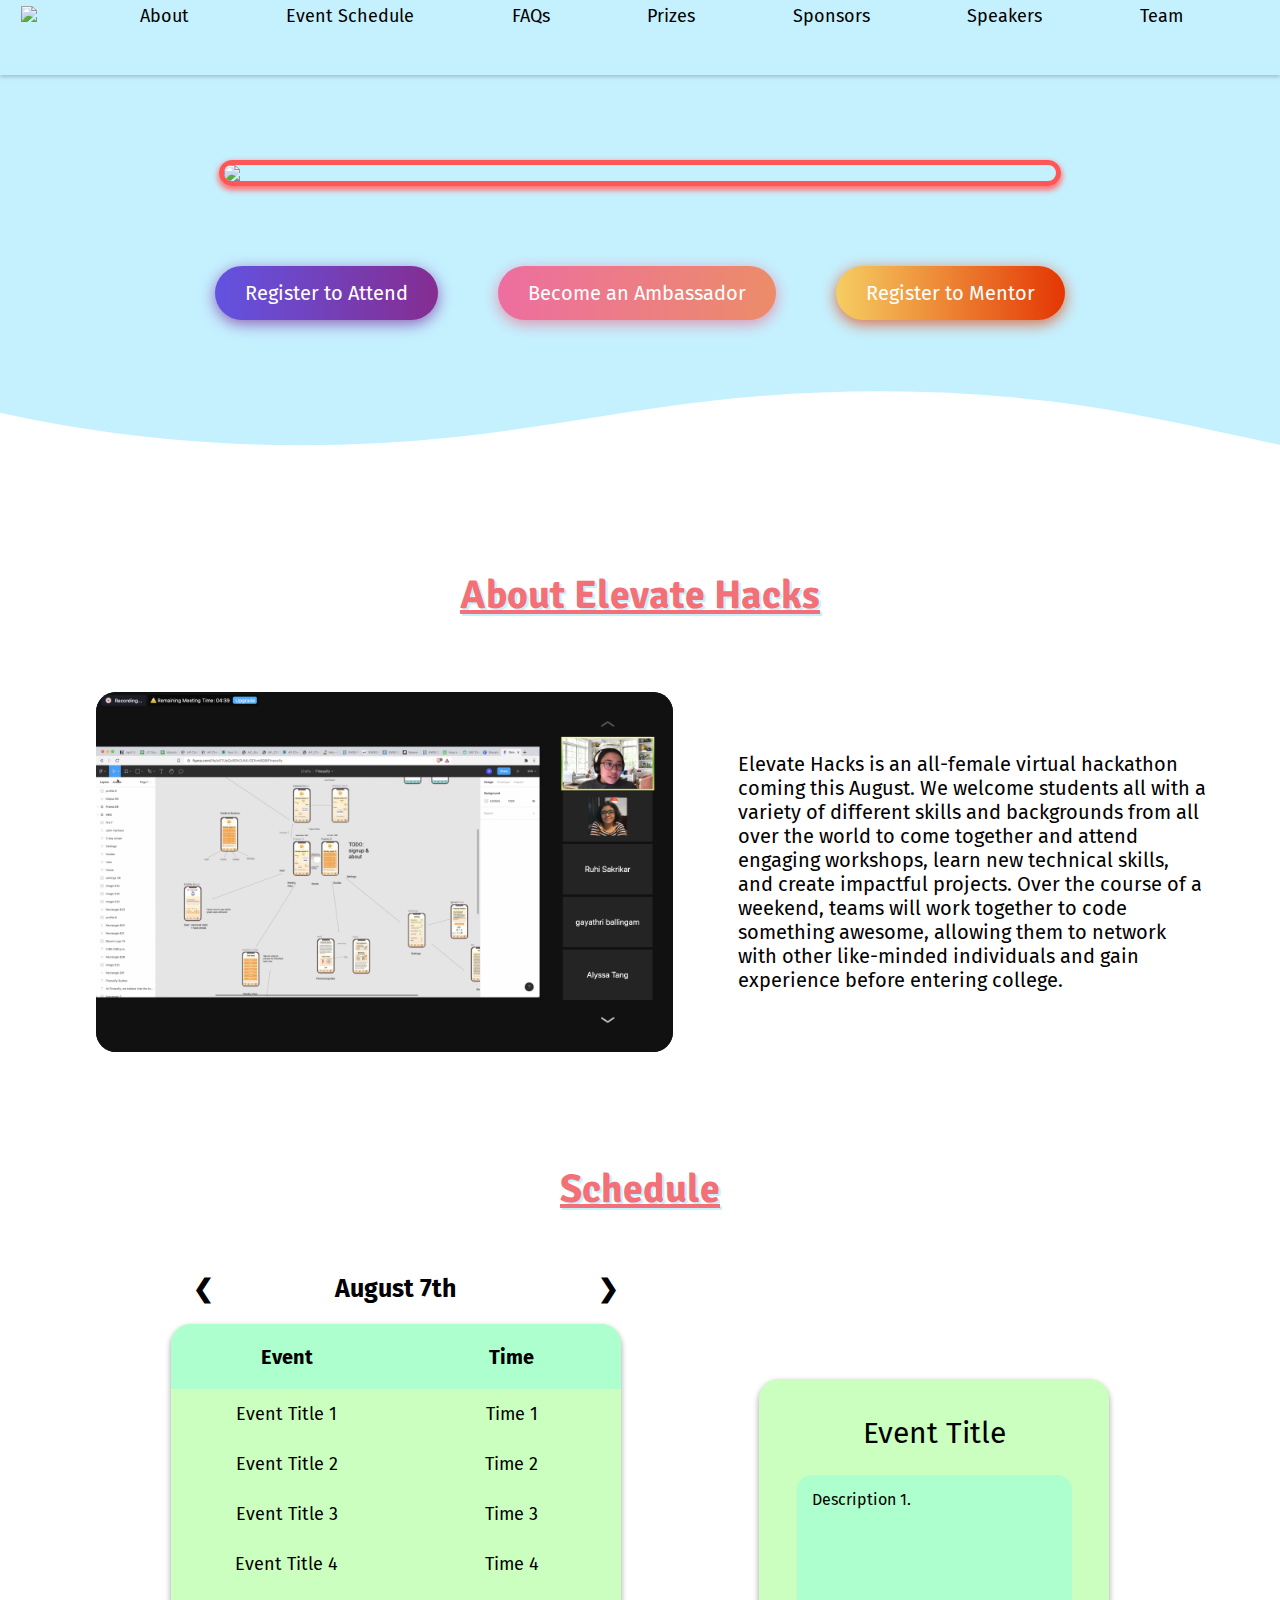
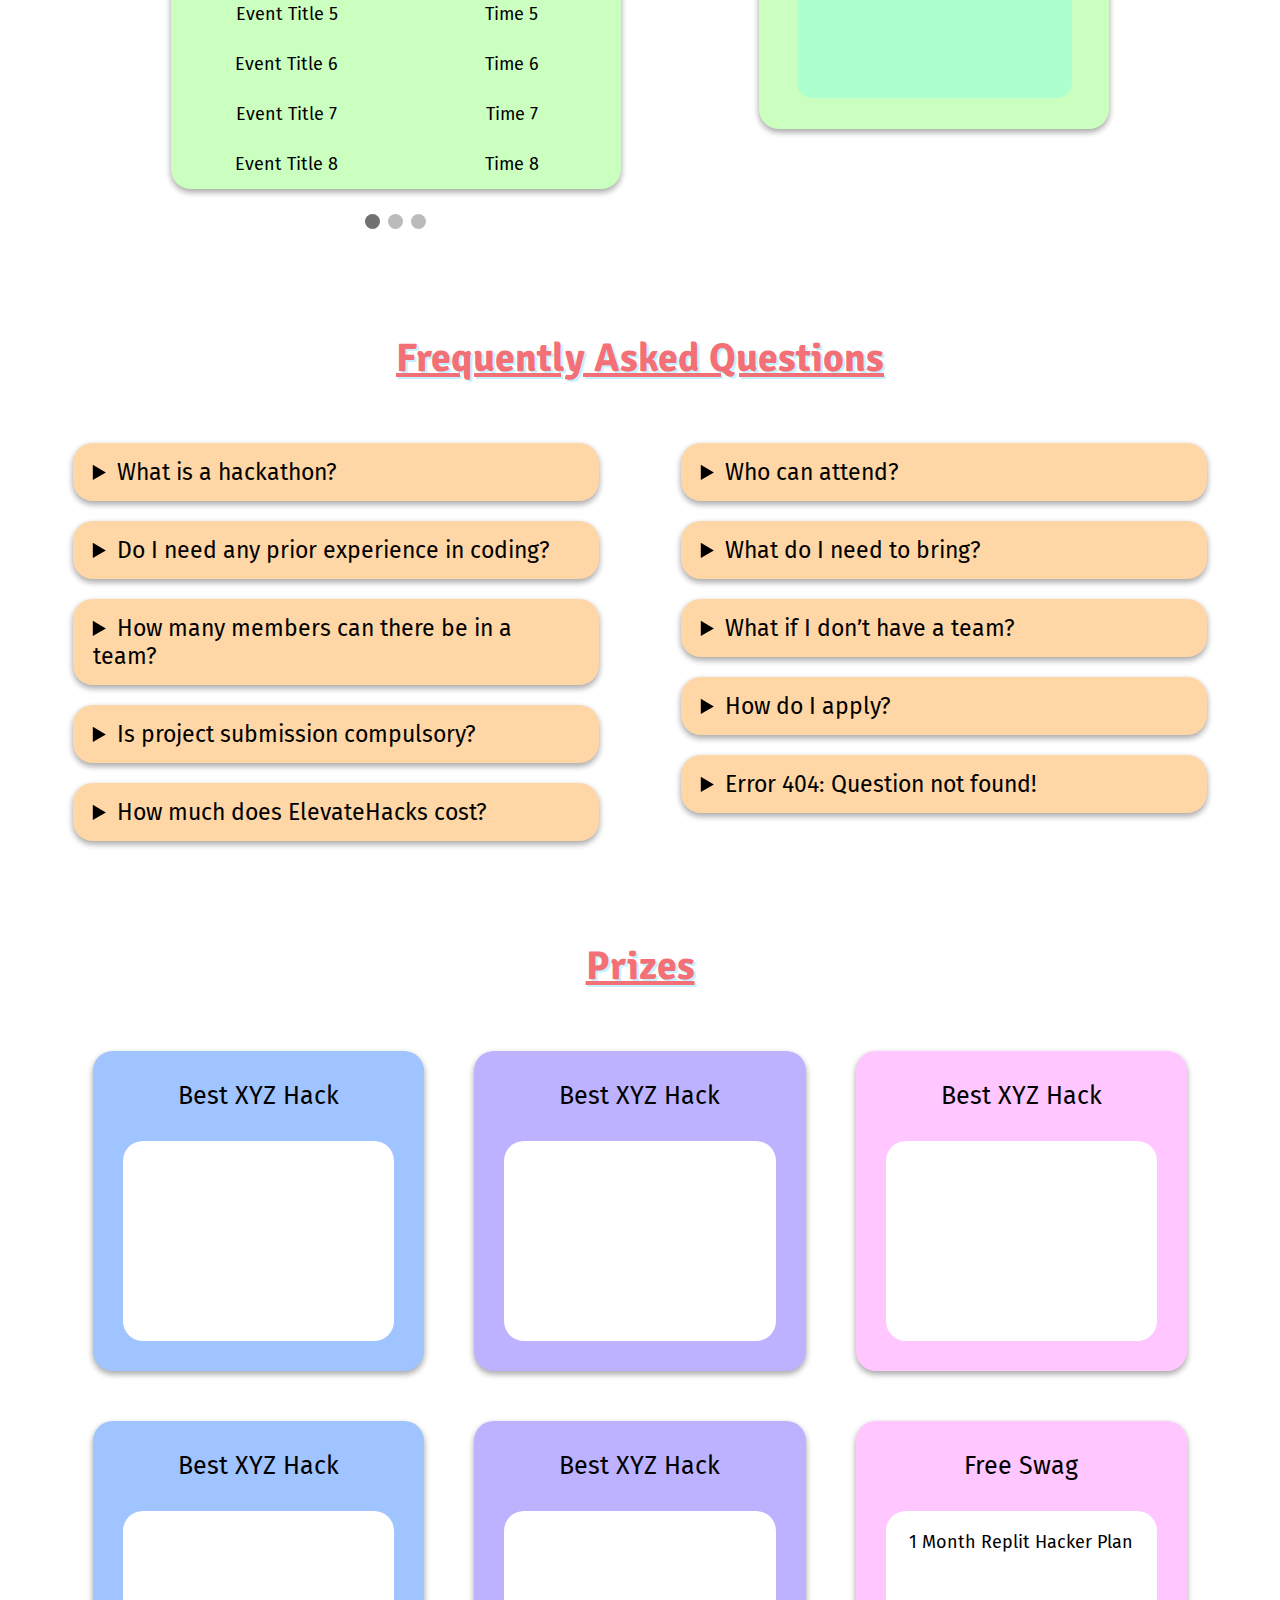
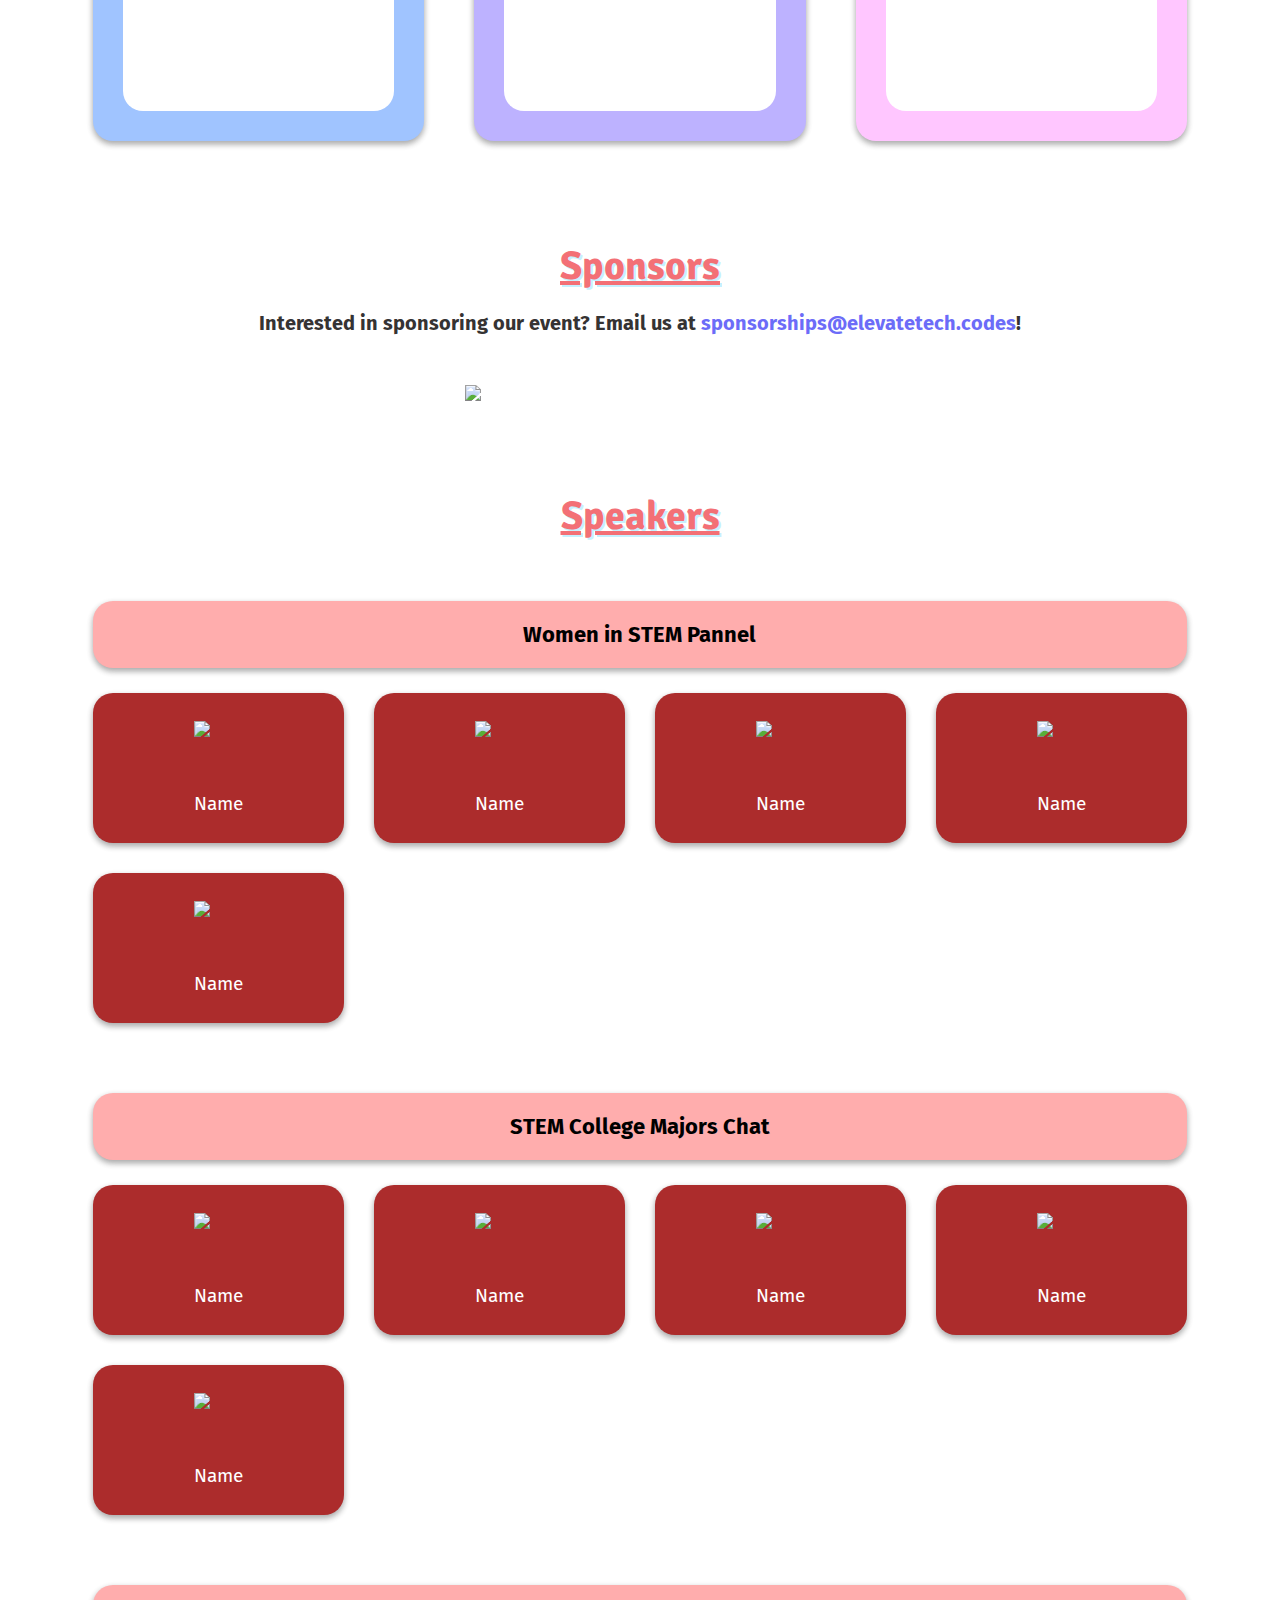
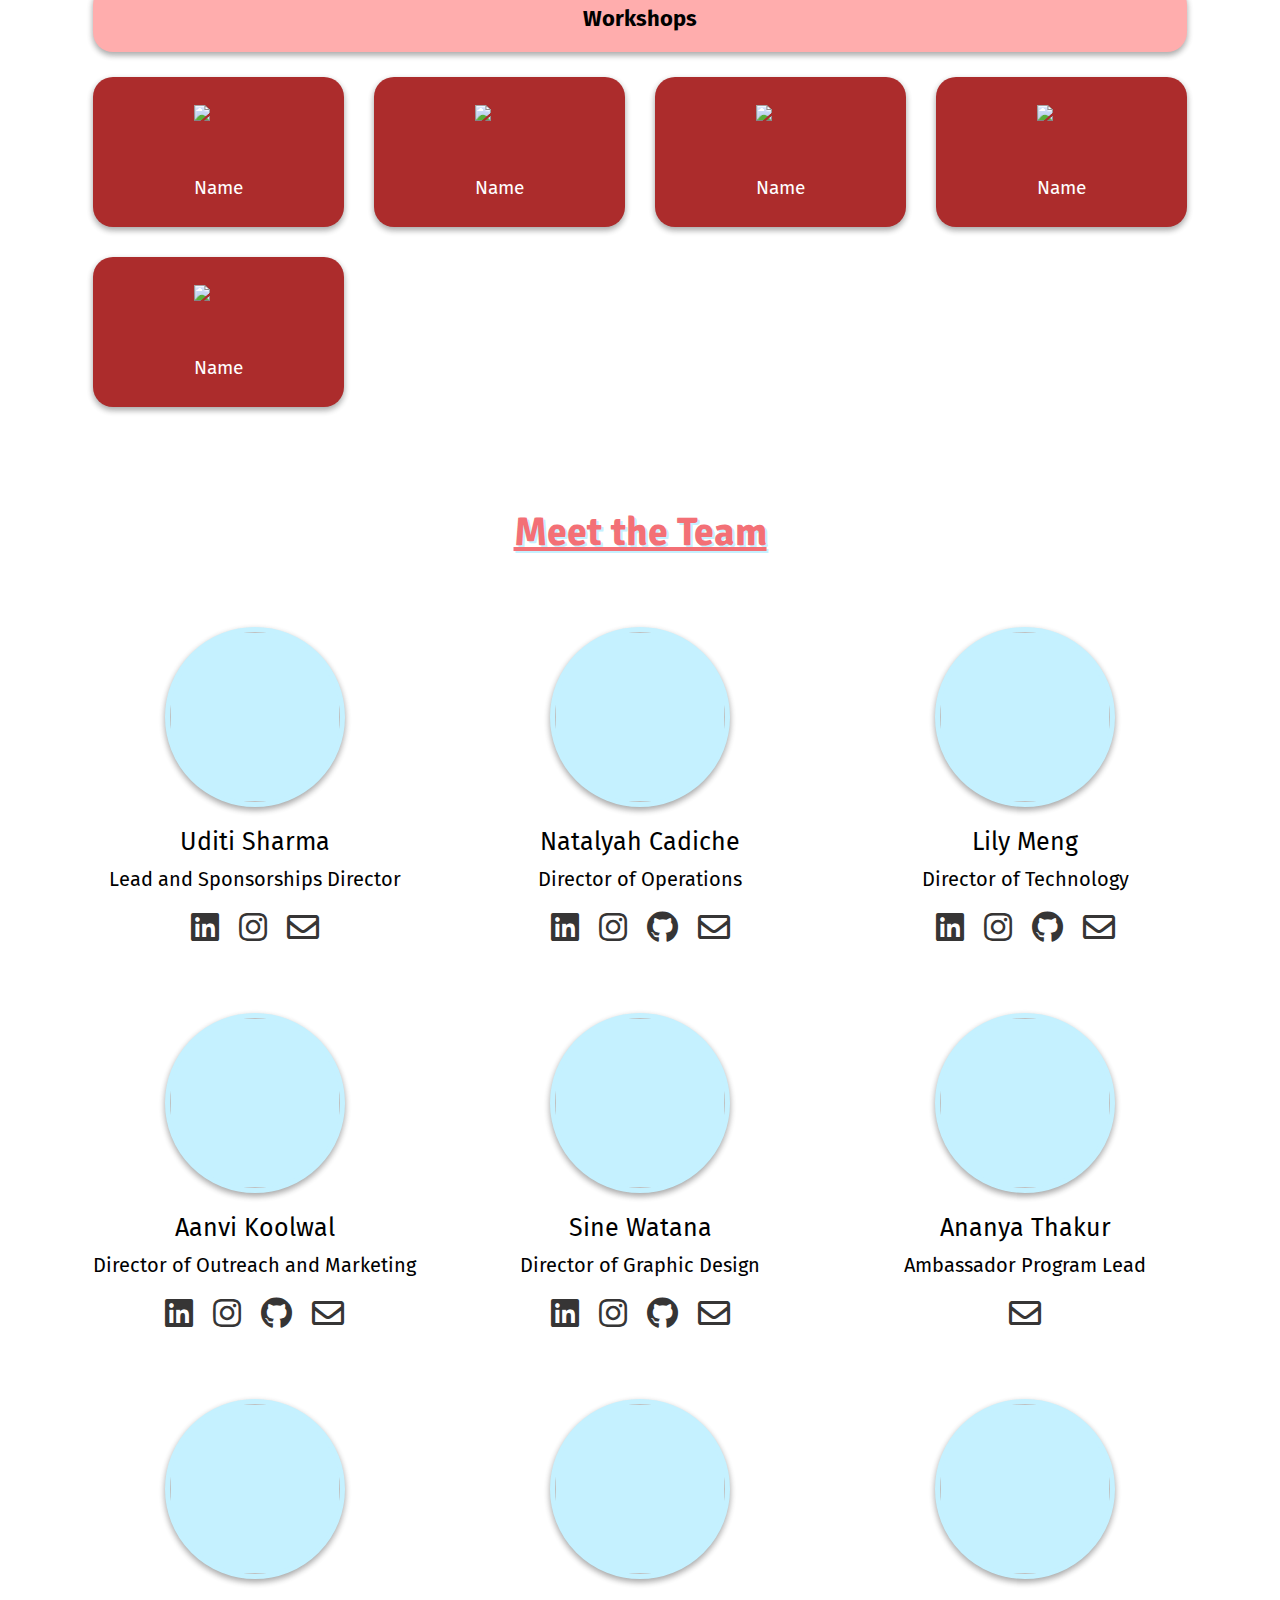
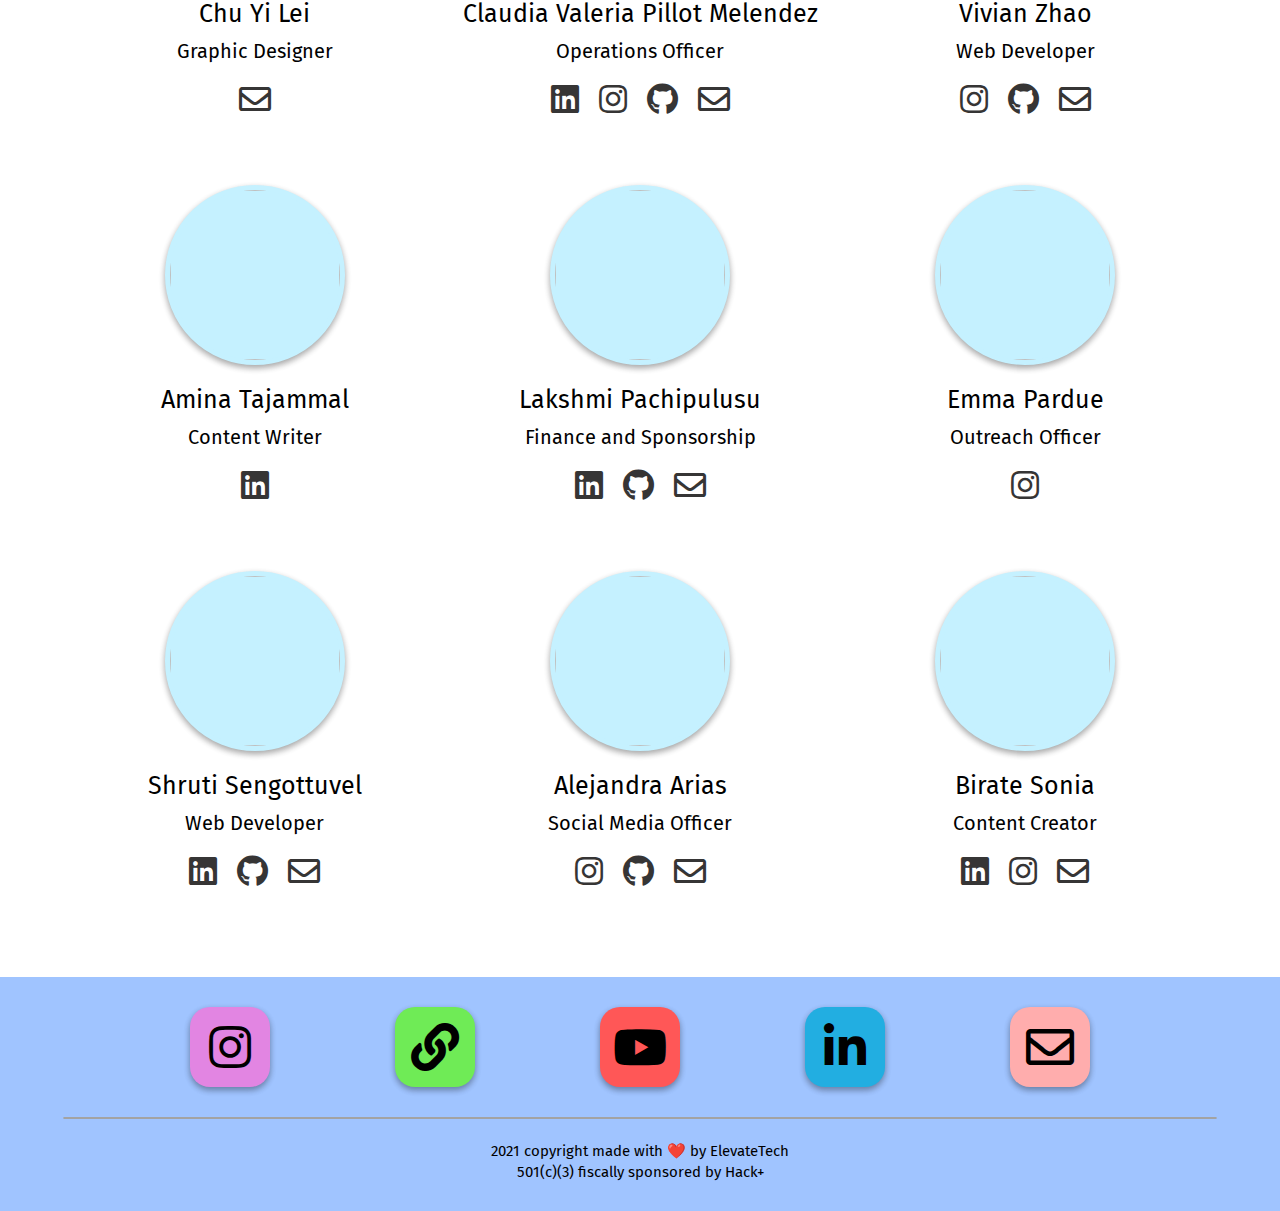
==== commit e17f0869: "udpates" ====
--- a/elevatehacks.html
+++ b/elevatehacks.html
@@ -102,13 +102,10 @@
         <h1 class="section-title">About Elevate Hacks</h1>
         <div class="about-content">
             <div class="about-left">
-                <div class="previous-events">
-                    <!-- image slideshow -->
-                </div>
-                <div class="slide">
-                    <div style="background-image:url(images/about-img1.png)"></div>
-                    <div style="background-image:url(images/about-img3.png)"></div>
-                    <div style="background-image:url(images/about-img2.png)"></div>
+                <div id="stage">
+                    <a class="slide-img-a"><img src="images/about-img1.png" class="slide-img"></a>
+                    <a class="slide-img-a"><img src="images/about-img2.png" class="slide-img"></a>
+                    <a class="slide-img-a"><img src="images/about-img3.png" class="slide-img"></a>
                 </div>
             </div>
             <div class="about-right">
@@ -395,7 +392,6 @@
                     <!-- <p class="prize">Apple Airpods</p> -->
                 </div>
                 <div class="prize-img"></div>
-
             </div>
             <div class="prize-track-c3">
                 <div class="prize-track-info">
--- a/css/elevatehacks.css
+++ b/css/elevatehacks.css
@@ -191,17 +191,6 @@
   padding-top: 80px;
 }
 
-/* .hackathon-title {
-  font-size: 60px;
-  text-align: center;
-  padding: 80px 0 50px 0;
-  text-decoration: underline;
-  text-shadow: 2px 2px white;
-  filter: drop-shadow(0 0 0.75rem white);
-  color: #f37076;
-  font-family: "Signika", sans-serif;
-} */
-
 .intro-img-container {
   display: flex;
   justify-content: center;
@@ -214,46 +203,8 @@
   margin: 80px;
   border-radius: 20px;
   box-shadow: 0 3px 6px #ff6f6f, 0 3px 6px #f79c9c;
-  /* box-shadow: 0 3px 6px rgba(0, 0, 0, 0.16), 0 3px 6px rgba(0, 0, 0, 0.23); */
-}
-
-/* .console-underscore {
-  display: inline-block;
-  position: relative;
-  top: -0.14em;
-  left: 10px;
-} */
-
-/* .hackathon-description {
-  font-size: 30px;
-  text-align: center;
-  margin: auto;
-  margin-bottom: 40px;
-  width: 80%;
-} */
-
-/* .hackathon-countdown-title {
-  font-size: 30px;
-  text-align: center;
-} */
-
-/* .hackathon-countdown {
-  display: flex;
-  justify-content: center;
-  align-items: center;
-  width: 80%;
-  margin: auto;
-  font-size: 25px;
-} */
-
-/* .countdown-section {
-  margin: 30px;
-} */
-
-/* .countdown-number,
-.countdown-label {
-  text-align: center;
-} */
+}
+
 
 .involvement-btns-container {
   margin: auto;
@@ -281,27 +232,6 @@
 }
 
 @media (max-width: 800px) {
-  /* .hackathon-title {
-    padding: 60px 0 50px 0;
-    font-size: 45px;
-  } */
-
-  /* .hackathon-description {
-    font-size: 25px;
-  } */
-
-  /* .hackathon-countdown-title {
-    font-size: 25px;
-  } */
-
-  /* .hackathon-countdown {
-    font-size: 18px;
-  } */
-
-  /* .countdown-section {
-    margin: 20px 10px;
-  } */
-
   .intro-img {
     margin: 50px;
     width: 85%;
@@ -397,7 +327,7 @@
 }
 
 .custom-shape-divider-top .shape-fill {
-  fill: #C5F1FF;
+  fill: #c5f1ff;
 }
 
 @media (max-width: 800px) {
@@ -418,81 +348,64 @@
   display: flex;
   justify-content: center;
   align-items: center;
+  margin: auto;
 }
 
 .about-left {
   width: 60%;
   margin: auto;
-}
-
-.previous-events {
-  display: flex;
-  justify-content: center;
-  align-items: center;
-}
-/*.slide {
-  width: 95%;
-  height: 70%;
-  position: relative;
-  border-radius: 20px;
-  margin: auto;
-  display: flex;
-  justify-content: center;
-  align-items: center;
-}*/
-
-/*added for fading images*/
-.slide {
-  width: 670px;
-  height: 370px;
-  border-radius: 20px;
-  overflow: hidden;
-  position: relative;
-  background-color: #000;
-  margin: auto;
-  box-shadow: 1px 1px 5px rgba(0, 0, 0, 0.3);
-}
-
-@media (min-width: 1000px) and (max-width: 1240px) {
-  .slide {
-    width: 520px;
-      }
-}
-  
-.slide > div {
-  width: 100%;
-  height: 100%;
-  background-size: cover;
+  display: flex;
+  justify-content: center;
+  align-items: center;
+}
+
+#stage {
+  margin: auto;
+  display: flex;
+  justify-content: center;
+  align-items: center;
+  height: 30vw;
+}
+
+.slide-img-a {
+  margin: auto;
+  display: flex;
+  justify-content: center;
+  align-items: center;
+  height: 30vw;
+}
+
+.slide-img {
+  width: 75%;
+}
+
+#stage a {
   position: absolute;
-  animation: slide 10s infinite;
-  opacity: 0;
-}
-
-.slide > div:nth-child(2) {
-  animation-delay: 5s;
-}
-
-.slide > div:nth-child(3) {
-  animation-delay: 7s;
-}
-
-.slide > div:nth-child(4) {
-  animation-delay: 9s;
-}
-
-.slide > div:nth-child(5) {
-  animation-delay: 11s;
-}
-
-@keyframes slide {
-  10% {
+}
+
+#stage a img {
+  border-radius: 20px;
+}
+
+#stage a:nth-of-type(1) {
+  animation-name: fader;
+  animation-delay: 4s;
+  animation-duration: 1s;
+  z-index: 20;
+}
+#stage a:nth-of-type(2) {
+  z-index: 10;
+}
+#stage a:nth-of-type(n + 3) {
+  display: none;
+}
+
+@keyframes fader {
+  from {
     opacity: 1;
   }
-  20% {
-    opacity: 1;
-  }
-  30% {
-    opacity: 1;
+  to {
+    opacity: 0;
   }
 }
 
@@ -518,7 +431,7 @@
 }
 
 /* tablet */
-@media (max-width: 1000px) {
+@media (max-width: 1100px) {
   .about-content {
     display: grid;
   }
@@ -539,8 +452,12 @@
     font-size: 19px;
   }
 
-  .slide {
-    width: 90%;
+  .slide-img {
+    width: 85%;
+  }
+
+  #stage {
+    height: 52vw;
   }
 }
 
@@ -554,7 +471,7 @@
     width: 100%;
     margin: auto;
   }
-  
+
   .about-right {
     width: 95%;
     margin: auto;
@@ -565,10 +482,13 @@
     text-align: center;
     font-size: 18px;
   }
+
+  #stage {
+    height: 50vw;
+  }
 }
 
 /* event schedule */
-
 .event-box {
   position: relative;
   align-self: center;
@@ -643,9 +563,11 @@
   height: 50px;
 }
 
-td, th {
+td,
+th {
   text-align: center;
   padding-right: 40px;
+  font-size: 18px;
 }
 
 tr:hover {
@@ -659,11 +581,11 @@
 
 tr:last-child td:last-child {
   border-radius: 0 0 20px 0;
-
 }
 
 th {
   cursor: default;
+  font-size: 20px;
 }
 
 table tr:first-child th:first-child {
@@ -671,17 +593,16 @@
 }
 table tr:first-child th:last-child {
   border-top-right-radius: 20px;
-} 
+}
 
 table tr:first-child {
   height: 65px;
   font-size: 20px;
-} 
+}
 
 table tr:last-child td {
   border-bottom: none;
-} 
-
+}
 
 .schedule-back,
 .schedule-next {
@@ -768,8 +689,6 @@
   background-color: #717171;
 }
 
-
-
 /* faqs */
 .faq-questions {
   display: grid;
@@ -883,15 +802,15 @@
   width: 90%;
   margin: auto;
   text-align: center;
-}
-
+  font-size: 18px;
+}
 
 /* sponsors */
 .sponsor-msg {
   text-align: center;
   font-size: 20px;
   width: 90%;
-  margin: -40px auto 60px auto;
+  margin: -40px auto 30px auto;
   color: rgb(53, 51, 51);
 }
 
@@ -908,7 +827,7 @@
   padding: 20px;
 }
 
-@media(max-width:700px) {
+@media (max-width: 700px) {
   .sponsor-msg {
     margin-bottom: 30px;
   }
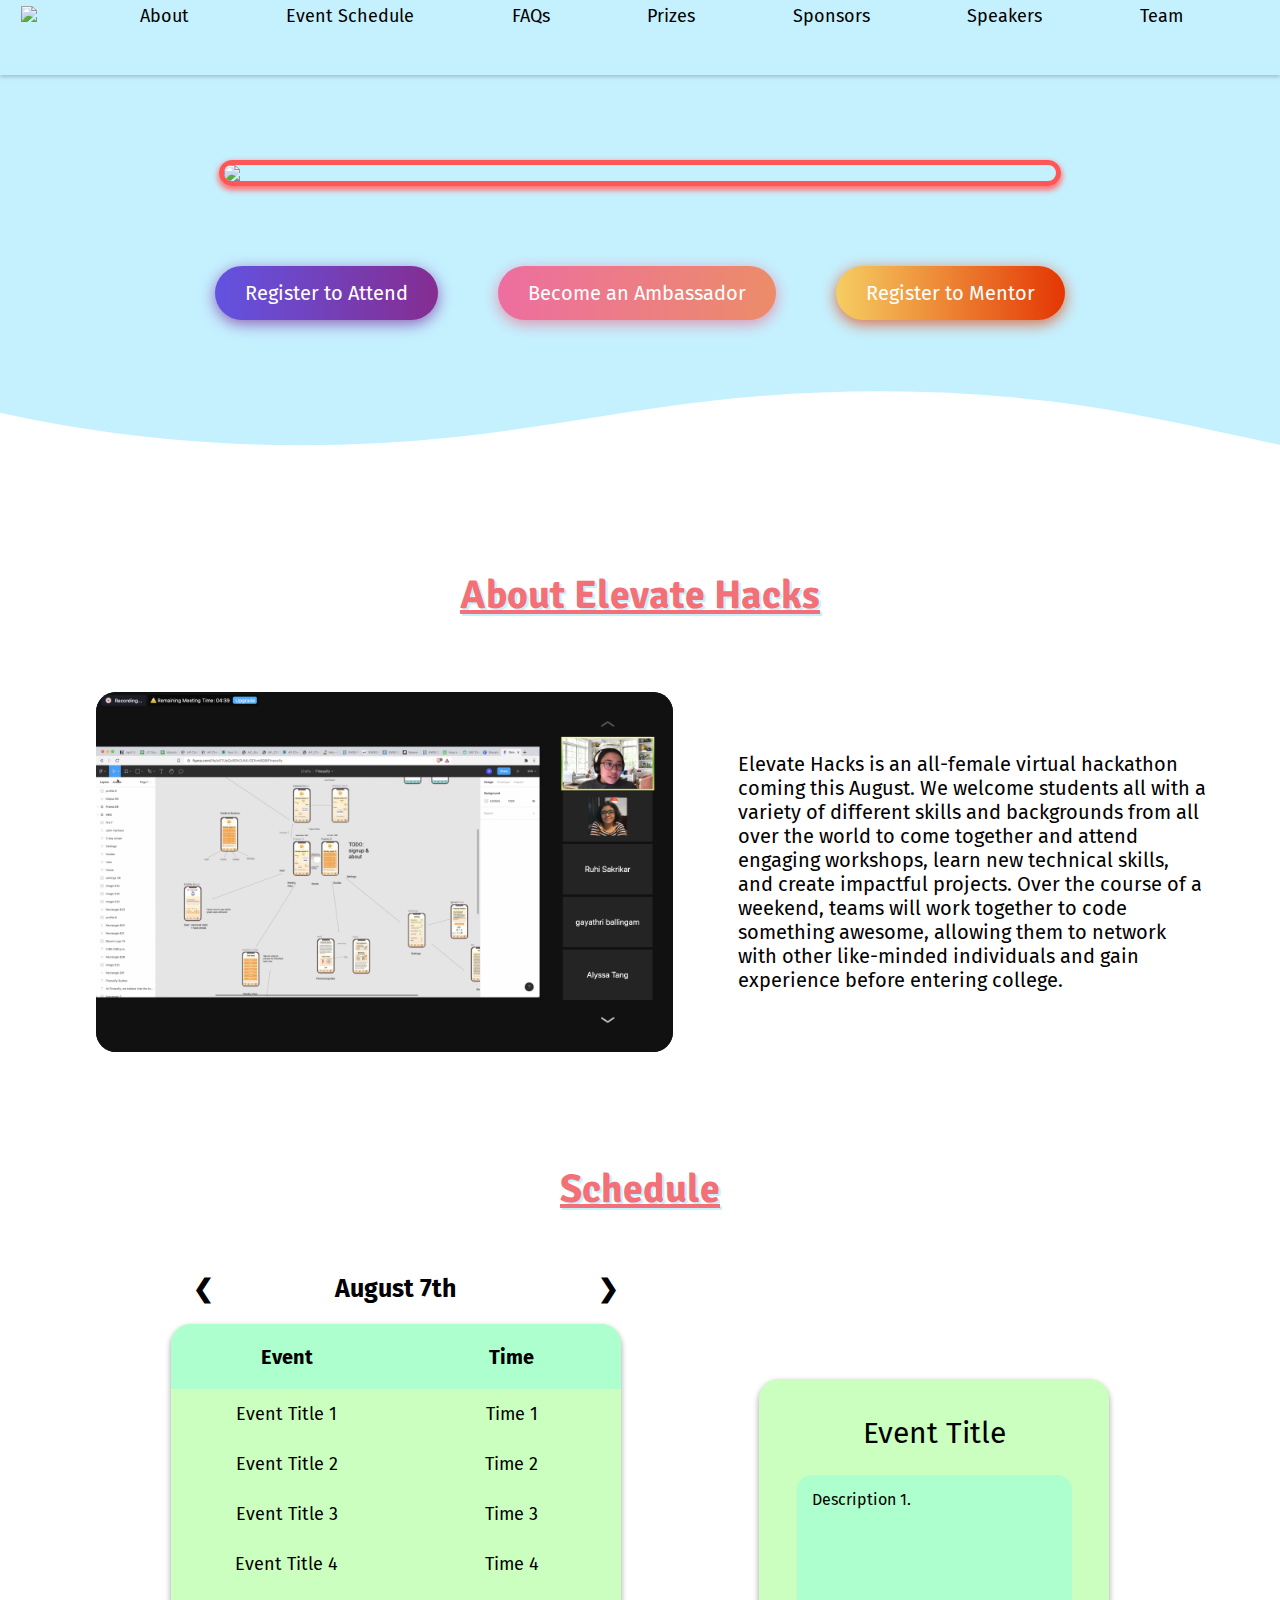
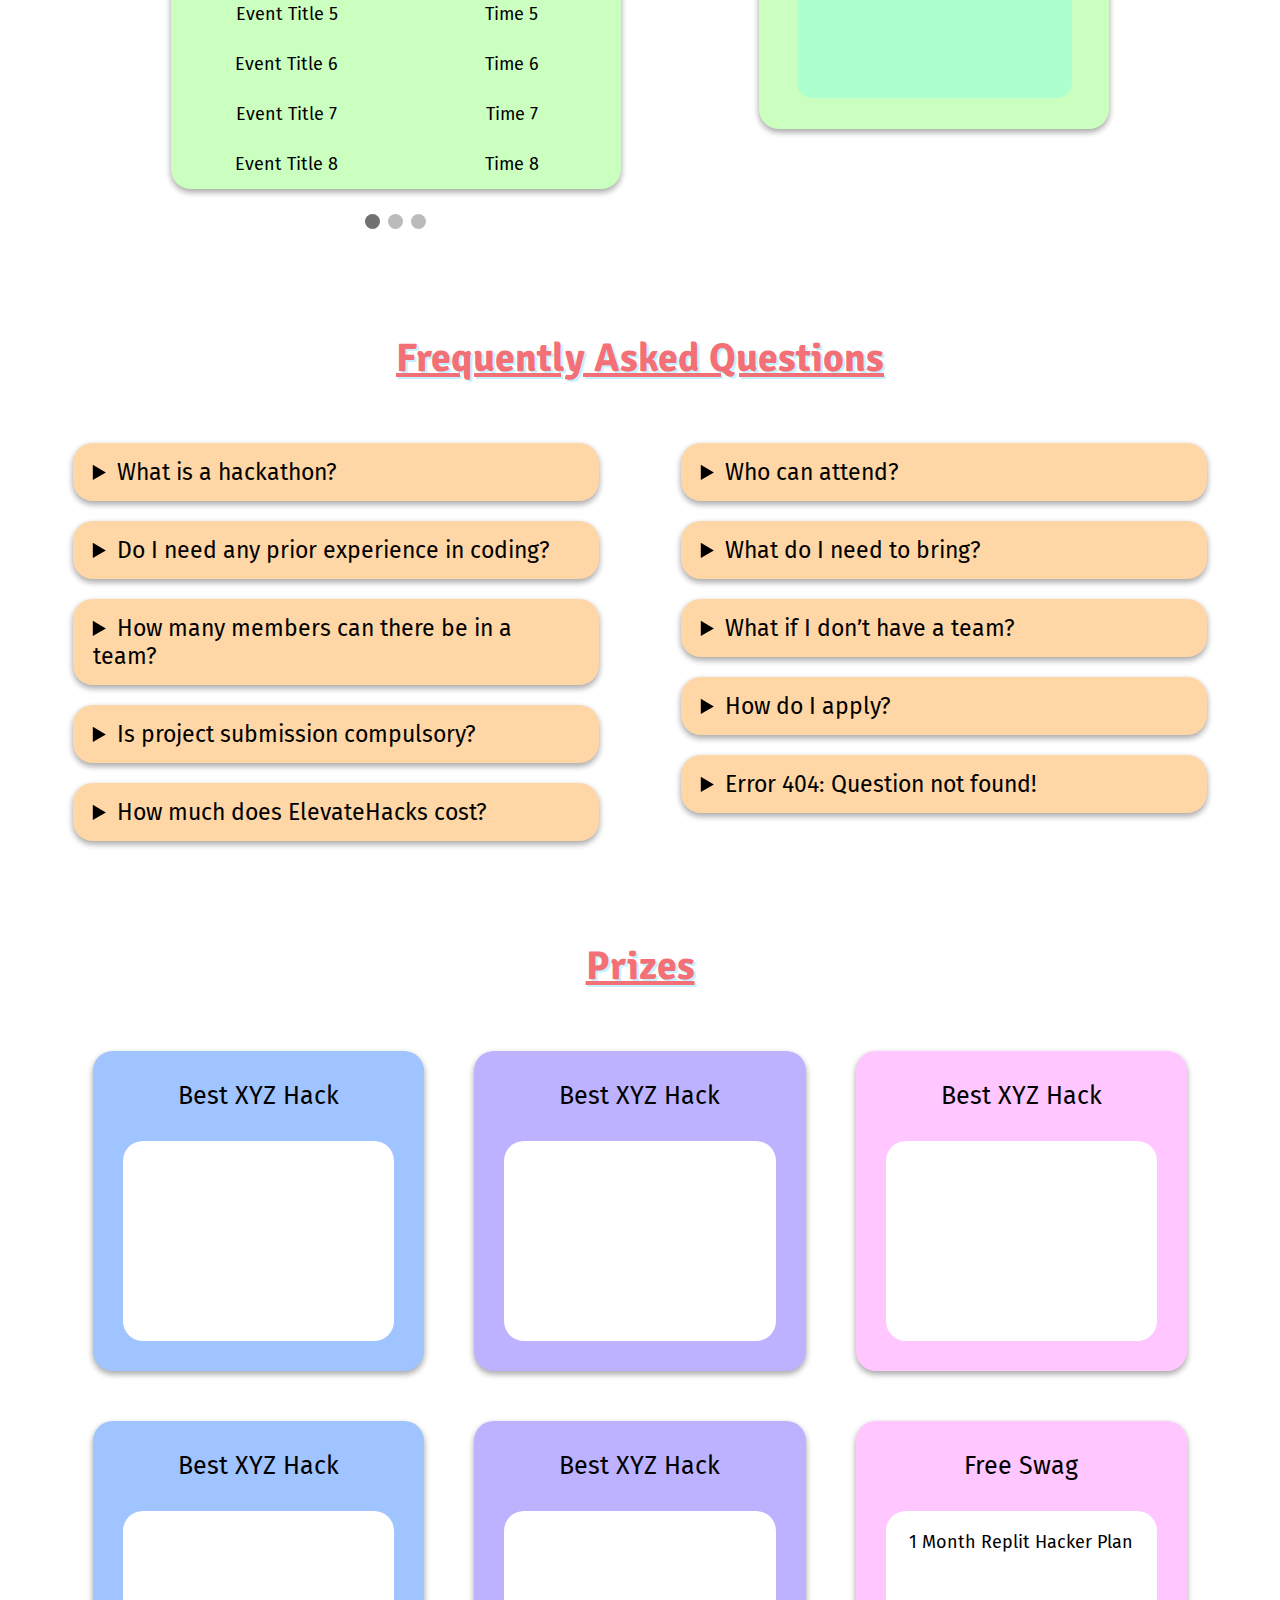
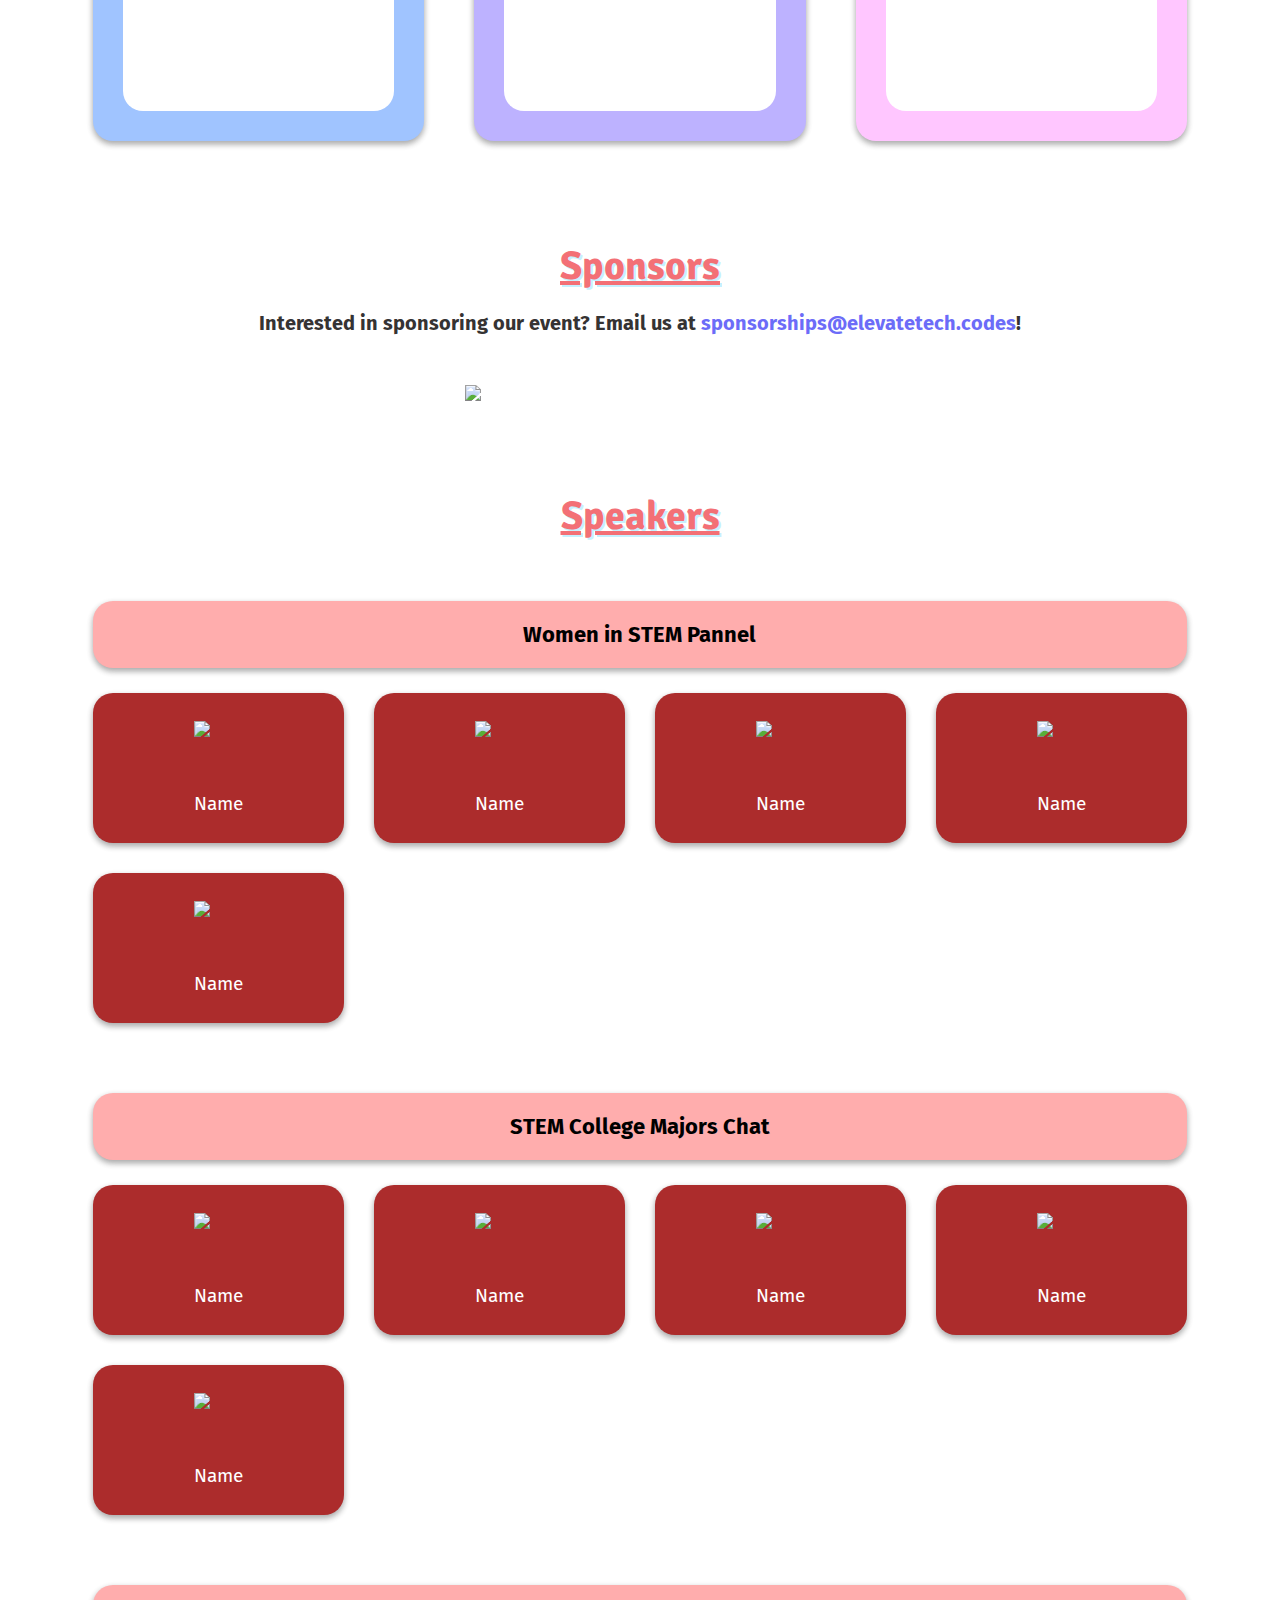
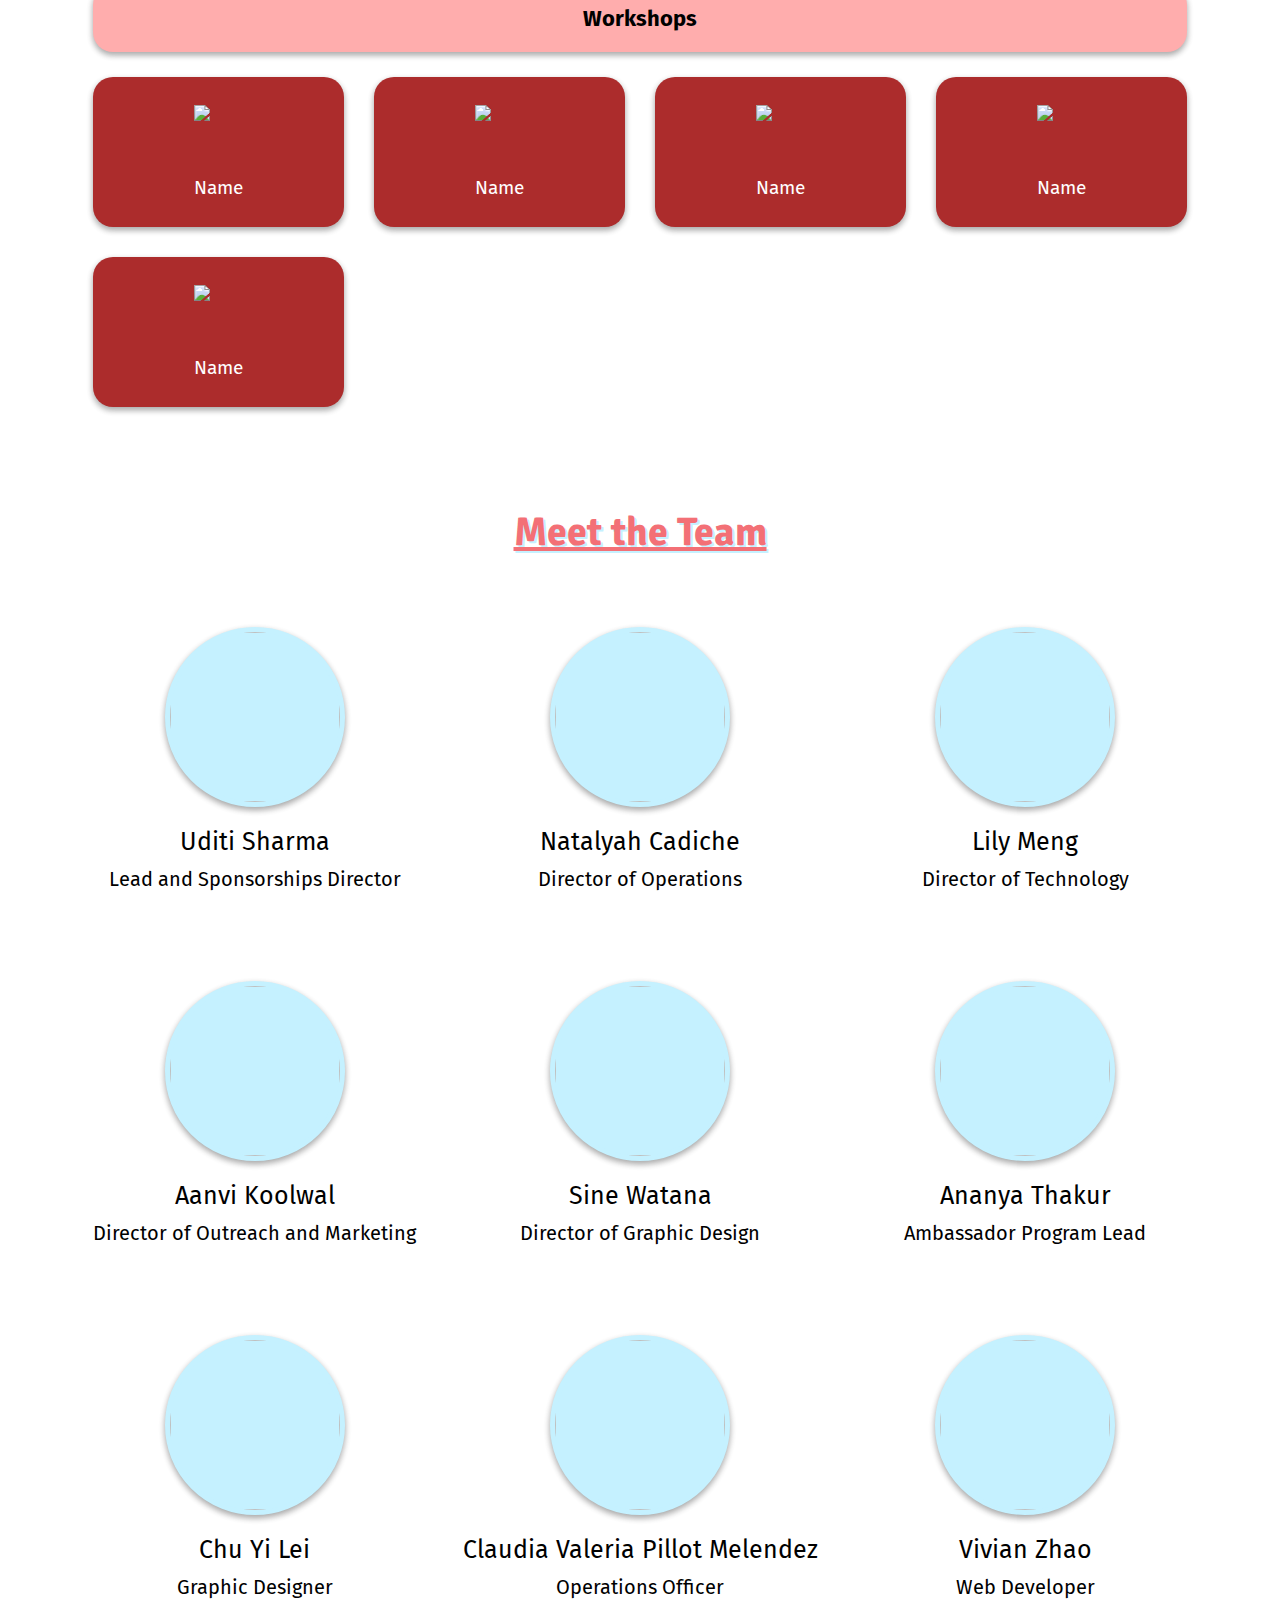
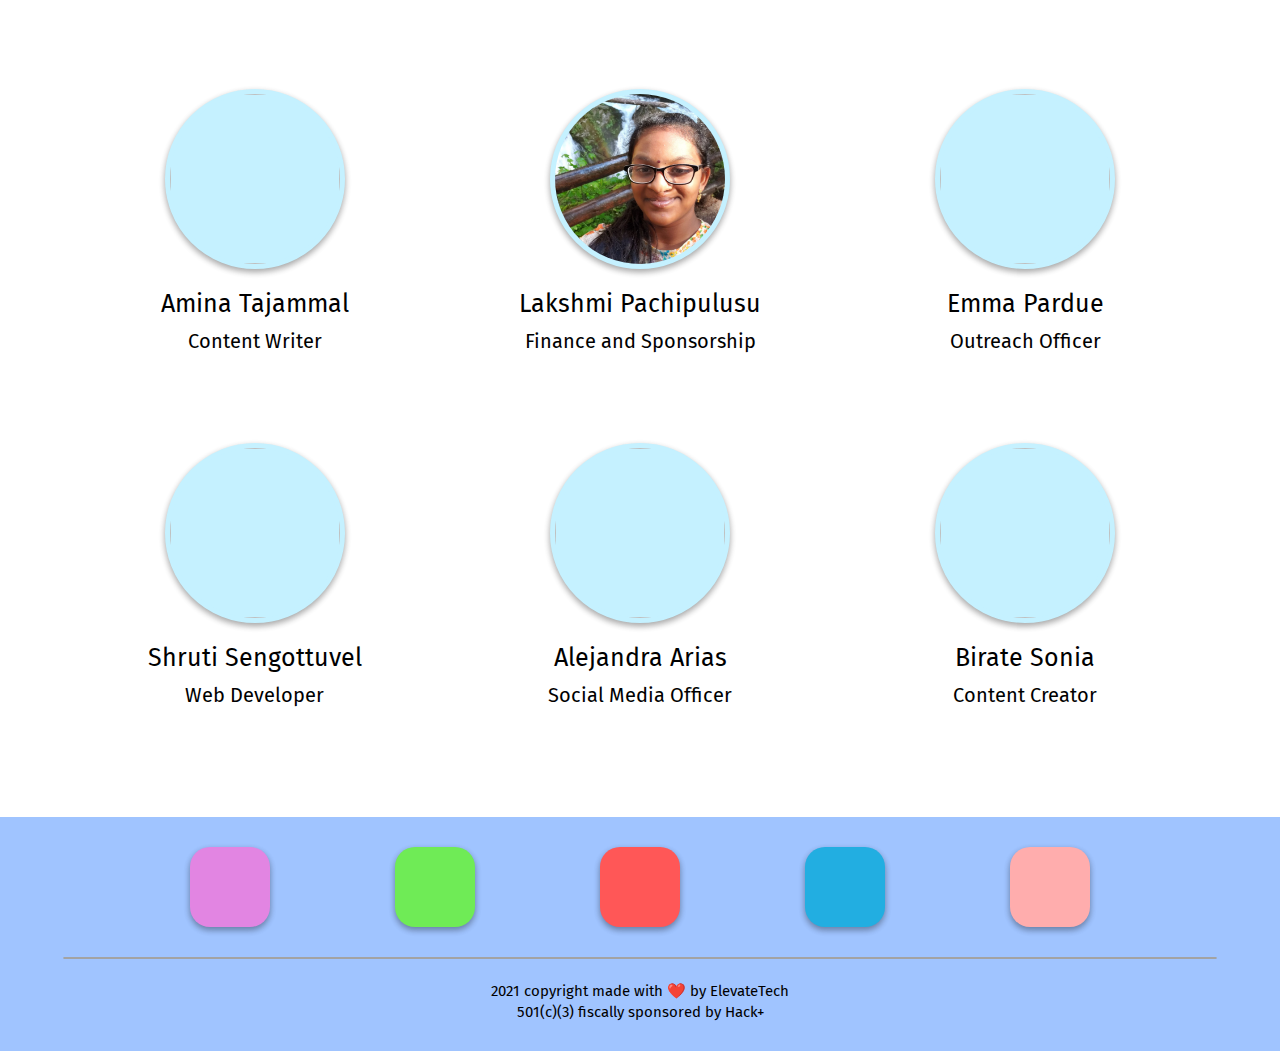
==== commit 495bef56: "updates + initial commit to elevate tech page" ====
--- a/elevatehacks.html
+++ b/elevatehacks.html
@@ -5,10 +5,13 @@
     <meta charset="UTF-8">
     <meta http-equiv="X-UA-Compatible" content="IE=edge">
     <meta name="viewport" content="width=device-width, initial-scale=1.0">
+    <title>Elevate Hacks</title>
+     <!-- tab icon -->
+     <link rel="icon" href="images/logo.nobkground.png">
+    <!-- stylesheets -->
+    <link rel="stylesheet" href="css/style.css">
     <link rel="stylesheet" href="css/elevatehacks.css">
-    <link rel="stylesheet" href="https://use.fontawesome.com/releases/v5.0.8/css/all.css">
-    <title>Elevate Hacks</title>
-    <link rel="icon" href="images/logo.nobkground.png">
+    <!-- font awesome icons -->
     <script src="https://kit.fontawesome.com/4f976b4e43.js" crossorigin="anonymous"></script>
 </head>
 
@@ -53,28 +56,6 @@
         <div class="intro-container">
             <div class="intro-img-container">
                 <img class="intro-img" src="images/intro.png">
-                <!-- <h1 class="hackathon-title">Elevate Hacks</h1>
-                <div class="console-container hackathon-description"><span id='text'></span>
-                    <div class="console-underscore" id="console">&#95;</div>
-                </div>
-                <h2 class="hackathon-countdown-title">Hacking Begins In...</h2>
-                <div class="hackathon-countdown">
-                    <div class="countdown-section">
-                        <h3 class="countdown-number" id="countdown-days"></h3>
-                        <h3 class="countdown-label">Days</h3>
-                    </div>
-                    <div class="countdown-section">
-                        <h3 class="countdown-number" id="countdown-hours"></h3>
-                        <h3 class="countdown-label">Hours</h3>
-                    </div>
-                    <div class="countdown-section">
-                        <h3 class="countdown-number" id="countdown-minutes"></h3>
-                        <h3 class="countdown-label">Minutes</h3>
-                    </div>
-                    <div class="countdown-section">
-                        <h3 class="countdown-number" id="countdown-seconds"></h3>
-                        <h3 class="countdown-label">Seconds</h3>
-                    </div> -->
             </div>
         </div>
         <div class="involvement-btns-container">
--- a/css/style.css
+++ b/css/style.css
@@ -0,0 +1,264 @@
+/* fira sans */
+@import url("https://fonts.googleapis.com/css2?family=Fira+Sans:ital,wght@0,300;0,400;0,500;0,600;0,700;1,300;1,400;1,500;1,600;1,700&display=swap");
+/* Signika */
+@import url("https://fonts.googleapis.com/css2?family=Signika:wght@300;400;500;600;700&display=swap");
+
+/* global styles */
+* {
+  margin: 0;
+  font-family: "Fira Sans", sans-serif;
+  scroll-behavior: smooth;
+}
+
+a {
+  text-decoration: none;
+}
+
+a:visited {
+  color: inherit;
+}
+
+ul {
+  list-style-type: none;
+}
+
+.link {
+  color: rgb(108, 108, 248);
+  transition: color 0.5s;
+}
+
+.link:hover {
+  color: #0084ff;
+  transition: color 0.5s;
+}
+
+.section-title {
+  font-size: 40px;
+  padding: 50px 0 30px 0;
+  text-align: center;
+  margin-bottom: 30px;
+  text-decoration: underline;
+  font-family: "Signika", sans-serif;
+  text-shadow: 2px 2px #c5f1ff;
+  color: #f37076;
+}
+
+/* nav */
+.nav {
+  height: 75px;
+  background-color: #c5f1ff;
+  position: fixed;
+  z-index: 999;
+  width: 100%;
+  box-shadow: 0 2px 4px 0 rgba(0, 0, 0, 0.2);
+}
+
+.nav-desktop {
+  display: flex;
+  justify-content: space-between;
+  align-items: center;
+}
+
+.nav-logo {
+  height: 60px;
+  padding: 5.5px;
+  margin-left: 15px;
+}
+
+.nav-links {
+  display: flex;
+  justify-content: space-evenly;
+  align-items: center;
+  width: 100%;
+  background-color: #c5f1ff;
+  padding-left: 0;
+}
+
+.nav-link {
+  color: black;
+  font-size: 18px;
+  text-decoration: underline solid transparent;
+  transition: color 0.5s, text-decoration 0.5s ease;
+}
+
+.nav-link:hover {
+  color: #f37076;
+  text-decoration: underline;
+  transition: color 0.5s, text-decoration 0.5s ease;
+}
+
+/* nav mobile */
+/* burger nav */
+.burger-container {
+  margin-right: 20px;
+}
+
+.burger {
+  display: inline-block;
+  cursor: pointer;
+  margin-top: 2px;
+}
+
+.bar1,
+.bar2,
+.bar3 {
+  width: 35px;
+  height: 5px;
+  border-radius: 20px;
+  background-color: #333;
+  margin: 6px 0;
+  transition: 0.4s;
+}
+
+.change .bar1 {
+  -webkit-transform: rotate(-45deg) translate(-9px, 6px);
+  transform: rotate(-45deg) translate(-9px, 6px);
+}
+
+.change .bar2 {
+  opacity: 0;
+}
+
+.change .bar3 {
+  -webkit-transform: rotate(45deg) translate(-8px, -8px);
+  transform: rotate(45deg) translate(-8px, -8px);
+}
+
+.nav-mobile {
+  display: none;
+  background-color: #c5f1ff;
+}
+
+.nav-mobile-top {
+  display: flex;
+  justify-content: space-between;
+  align-items: center;
+}
+
+.nav-links-mobile {
+  display: none;
+  background-color: #c5f1ff;
+  text-align: center;
+  z-index: 999;
+  padding-bottom: 10px;
+  box-shadow: 0 4px 4px -2px rgba(0, 0, 0, 0.2);
+}
+
+.nav-link-mobile {
+  color: black;
+  font-size: 18px;
+  margin: 20px 0;
+  background-color: #c5f1ff;
+  text-decoration: underline solid transparent;
+  transition: color 0.5s, text-decoration 0.5s ease;
+}
+
+.nav-link-mobile:hover {
+  color: #f37076;
+  text-decoration: underline;
+  transition: color 0.5s, text-decoration 0.5s ease;
+}
+
+.grid {
+  display: grid;
+}
+
+@media (max-width: 900px) {
+  .nav-desktop {
+    display: none;
+  }
+
+  .nav-mobile {
+    display: grid;
+  }
+}
+
+  /* footer */
+  .footer-container {
+    background: #a0c4ff;
+    margin: auto;
+  }
+  
+  .contact-container {
+    display: flex;
+    justify-content: space-around;
+    align-items: center;
+    width: 80%;
+    padding: 30px;
+    margin: auto;
+  }
+  
+  .social-container {
+    border-radius: 20px;
+    height: 40px;
+    width: 40px;
+    padding: 20px;
+    margin: auto;
+    display: flex;
+    align-items: center;
+    justify-content: center;
+    color: black;
+    transition: color 0.5s;
+    cursor: pointer;
+    box-shadow: 0 3px 6px rgba(0, 0, 0, 0.16), 0 3px 6px rgba(0, 0, 0, 0.23);
+  }
+  
+  .social-container:hover {
+    color: white;
+    transition: color 0.5s;
+  }
+  
+  .instagram {
+    background-color: #e285e2;
+  }
+  
+  .website {
+    background-color: #6feb56;
+  }
+  
+  .youtube {
+    background-color: #ff5757;
+  }
+  
+  .linkedin {
+    background-color: #22aee1;
+  }
+  
+  .email {
+    background-color: #ffadad;
+  }
+  
+  .footer-line {
+    width: 90%;
+    margin: auto;
+    border: 1px solid rgb(163, 163, 163);
+    border-radius: 20px;
+    margin-bottom: 20px;
+  }
+  
+  .copyright-sponsor-container {
+    margin: auto;
+    text-align: center;
+    justify-content: center;
+    font-size: 15px;
+    padding-bottom: 30px;
+  }
+  
+  .footer-text {
+    padding-top: 3px;
+  }
+  
+  @media (max-width: 900px) {
+    .contact-container {
+      padding: 30px;
+    }
+  
+    .social-container {
+      height: 30px;
+      width: 30px;
+      padding: 10px;
+      font-size: 10px;
+      border-radius: 10px;
+    }
+  }
+  --- a/css/elevatehacks.css
+++ b/css/elevatehacks.css
@@ -1,44 +1,3 @@
-@import url("https://fonts.googleapis.com/css2?family=Fira+Sans:ital,wght@0,300;0,400;0,500;0,600;0,700;1,300;1,400;1,500;1,600;1,700&display=swap");
-@import url("https://fonts.googleapis.com/css2?family=Signika:wght@300;400;500;600;700&display=swap");
-* {
-  margin: 0;
-  font-family: "Fira Sans", sans-serif;
-  scroll-behavior: smooth;
-}
-
-a {
-  text-decoration: none;
-}
-
-a:visited {
-  color: inherit;
-}
-
-ul {
-  list-style-type: none;
-}
-
-.link {
-  color: rgb(108, 108, 248);
-  transition: color 0.5s;
-}
-
-.link:hover {
-  color: #0084ff;
-  transition: color 0.5s;
-}
-
-.section-title {
-  font-size: 40px;
-  padding: 50px 0 30px 0;
-  text-align: center;
-  margin-bottom: 30px;
-  text-decoration: underline;
-  font-family: "Signika", sans-serif;
-  text-shadow: 2px 2px #c5f1ff;
-  color: #f37076;
-}
-
 #about,
 #schedule,
 #faqs,
@@ -204,7 +163,6 @@
   border-radius: 20px;
   box-shadow: 0 3px 6px #ff6f6f, 0 3px 6px #f79c9c;
 }
-
 
 .involvement-btns-container {
   margin: auto;
@@ -376,27 +334,33 @@
 }
 
 .slide-img {
+  margin: auto;
   width: 75%;
 }
 
 #stage a {
+  margin: auto;
   position: absolute;
 }
 
 #stage a img {
+  margin: auto;
   border-radius: 20px;
 }
 
 #stage a:nth-of-type(1) {
+  height: 30vw;
   animation-name: fader;
   animation-delay: 4s;
   animation-duration: 1s;
   z-index: 20;
 }
 #stage a:nth-of-type(2) {
+  height: 30vw;
   z-index: 10;
 }
 #stage a:nth-of-type(n + 3) {
+  height: 30vw;
   display: none;
 }
 
@@ -459,6 +423,24 @@
   #stage {
     height: 52vw;
   }
+
+  .slide-img-a {
+    height: 52vw;
+  }
+
+  #stage a:nth-of-type(1) {
+    width: 100vw;
+    height: auto;
+  }
+  #stage a:nth-of-type(2) {
+    width: 100vw;
+    height: auto;
+  }
+  #stage a:nth-of-type(n + 3) {
+    width: 100vw;
+    height: auto;
+  }
+  
 }
 
 /* phone */
@@ -484,6 +466,10 @@
   }
 
   #stage {
+    height: 50vw;
+  }
+
+  .slide-img-a {
     height: 50vw;
   }
 }
@@ -702,7 +688,6 @@
   width: 80%;
   margin: auto;
   margin-bottom: 20px;
-  /* border-radius: 20px; */
 }
 
 details {
@@ -711,15 +696,9 @@
   padding: 15px 20px;
   border-radius: 20px;
   box-shadow: 0 3px 6px rgba(0, 0, 0, 0.16), 0 3px 6px rgba(0, 0, 0, 0.23);
-  /* box-shadow: 0 3px 6px #ffd6a5, 0 3px 6px #ffd6a5; */
 }
 
 .faq-question {
-  /* font-size: 25px;
-  background: #ffd6a5;
-  padding: 15px 20px;
-  border-radius: 20px;
-  box-shadow: 0 3px 6px rgba(0, 0, 0, 0.16), 0 3px 6px rgba(0, 0, 0, 0.23); */
   cursor: pointer;
 }
 
@@ -758,21 +737,18 @@
   background-color: #a0c4ff;
   border-radius: 20px;
   box-shadow: 0 3px 6px rgba(0, 0, 0, 0.16), 0 3px 6px rgba(0, 0, 0, 0.23);
-  /* box-shadow: 0 3px 6px #a0c4ff, 0 3px 6px #a0c4ff; */
 }
 
 .prize-track-c2 {
   background-color: #bdb2ff;
   border-radius: 20px;
   box-shadow: 0 3px 6px rgba(0, 0, 0, 0.16), 0 3px 6px rgba(0, 0, 0, 0.23);
-  /* box-shadow: 0 3px 6px #bdb2ff, 0 3px 6px #bdb2ff; */
 }
 
 .prize-track-c3 {
   background-color: #ffc6ff;
   border-radius: 20px;
   box-shadow: 0 3px 6px rgba(0, 0, 0, 0.16), 0 3px 6px rgba(0, 0, 0, 0.23);
-  /* box-shadow: 0 3px 6px #ffc6ff, 0 3px 6px #ffc6ff; */
 }
 
 .prize-track-info {
@@ -853,7 +829,6 @@
   margin-bottom: 10px;
   font-weight: bold;
   box-shadow: 0 3px 6px rgba(0, 0, 0, 0.16), 0 3px 6px rgba(0, 0, 0, 0.23);
-  /* box-shadow: 0 3px 6px #ffadad, 0 3px 6px #ffadad; */
 }
 
 .speakers-container {
@@ -894,12 +869,6 @@
 }
 
 .member-img-container {
-  /* background-color: #ac2c2c;
-  border-radius: 50%;
-  height: 150px;
-  width: 150px;
-  padding: 20px;
-  margin: auto; */
   display: flex;
   justify-content: center;
   align-items: center;
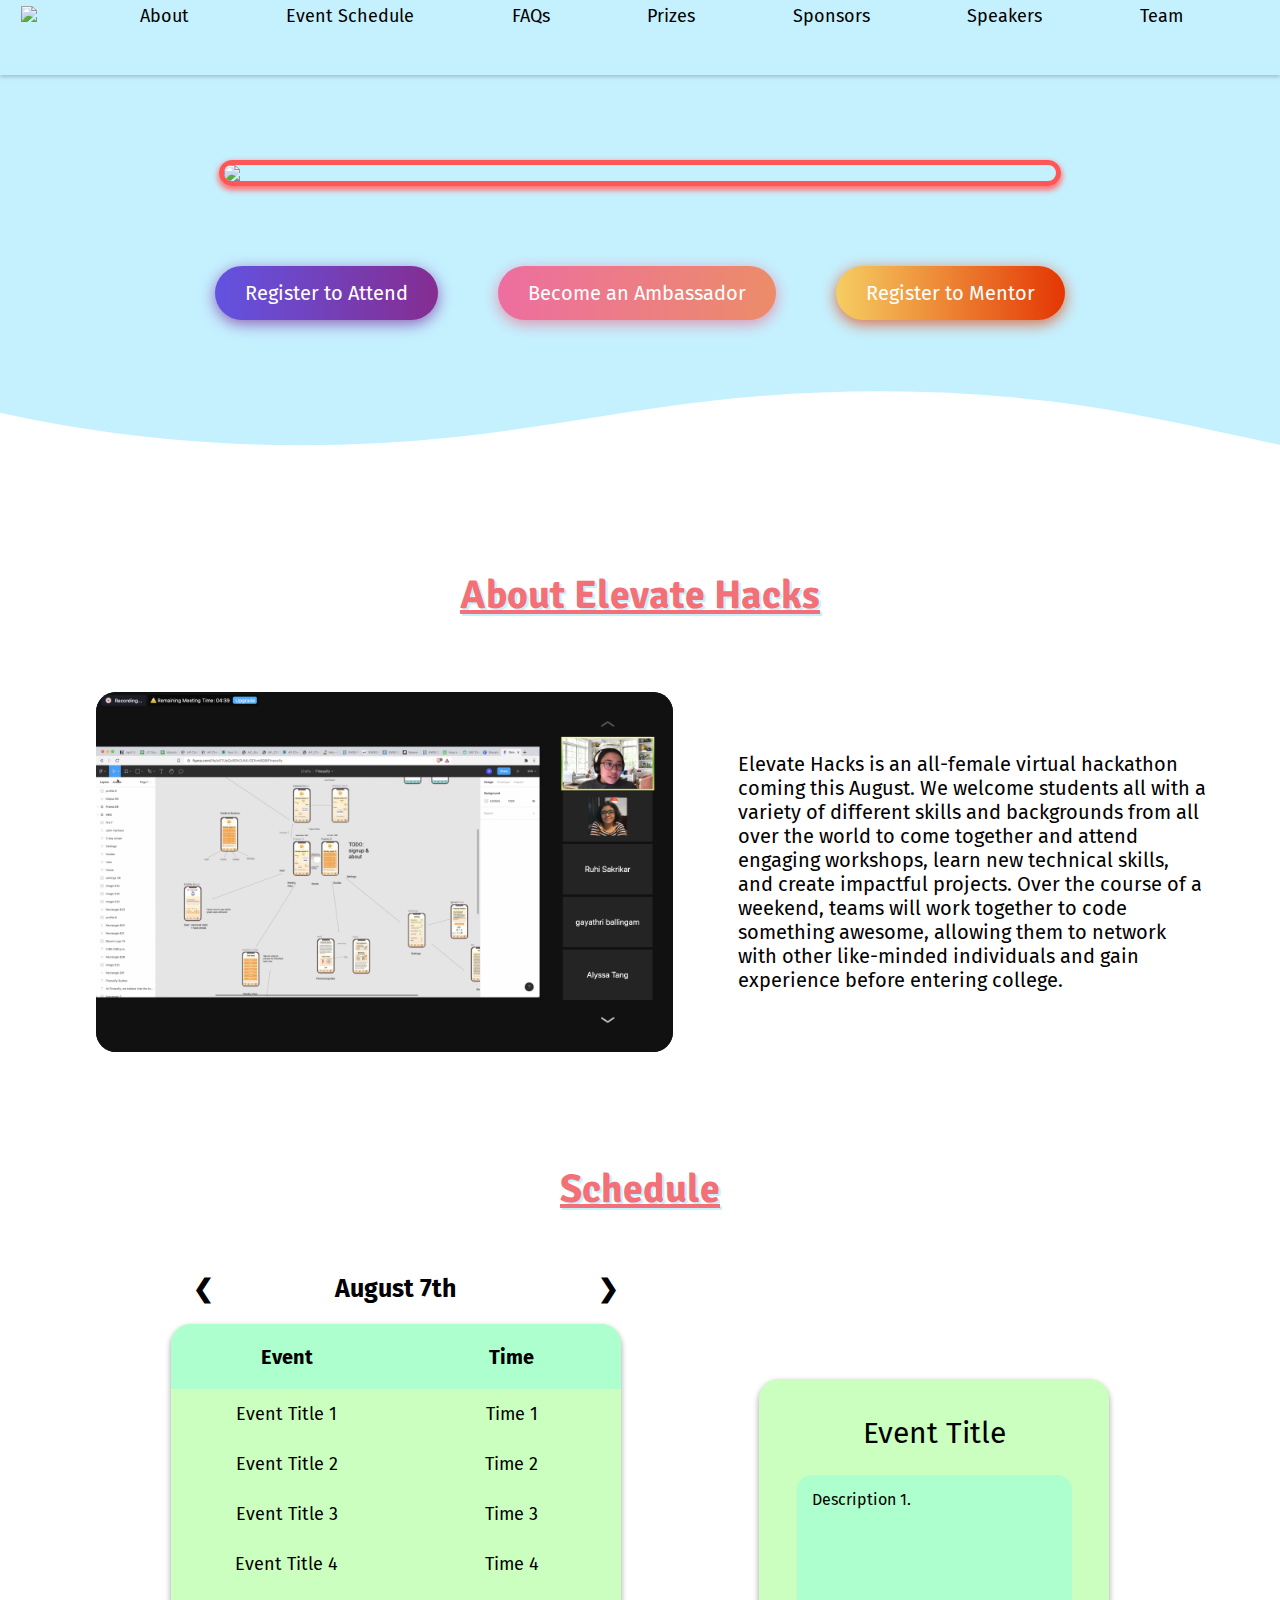
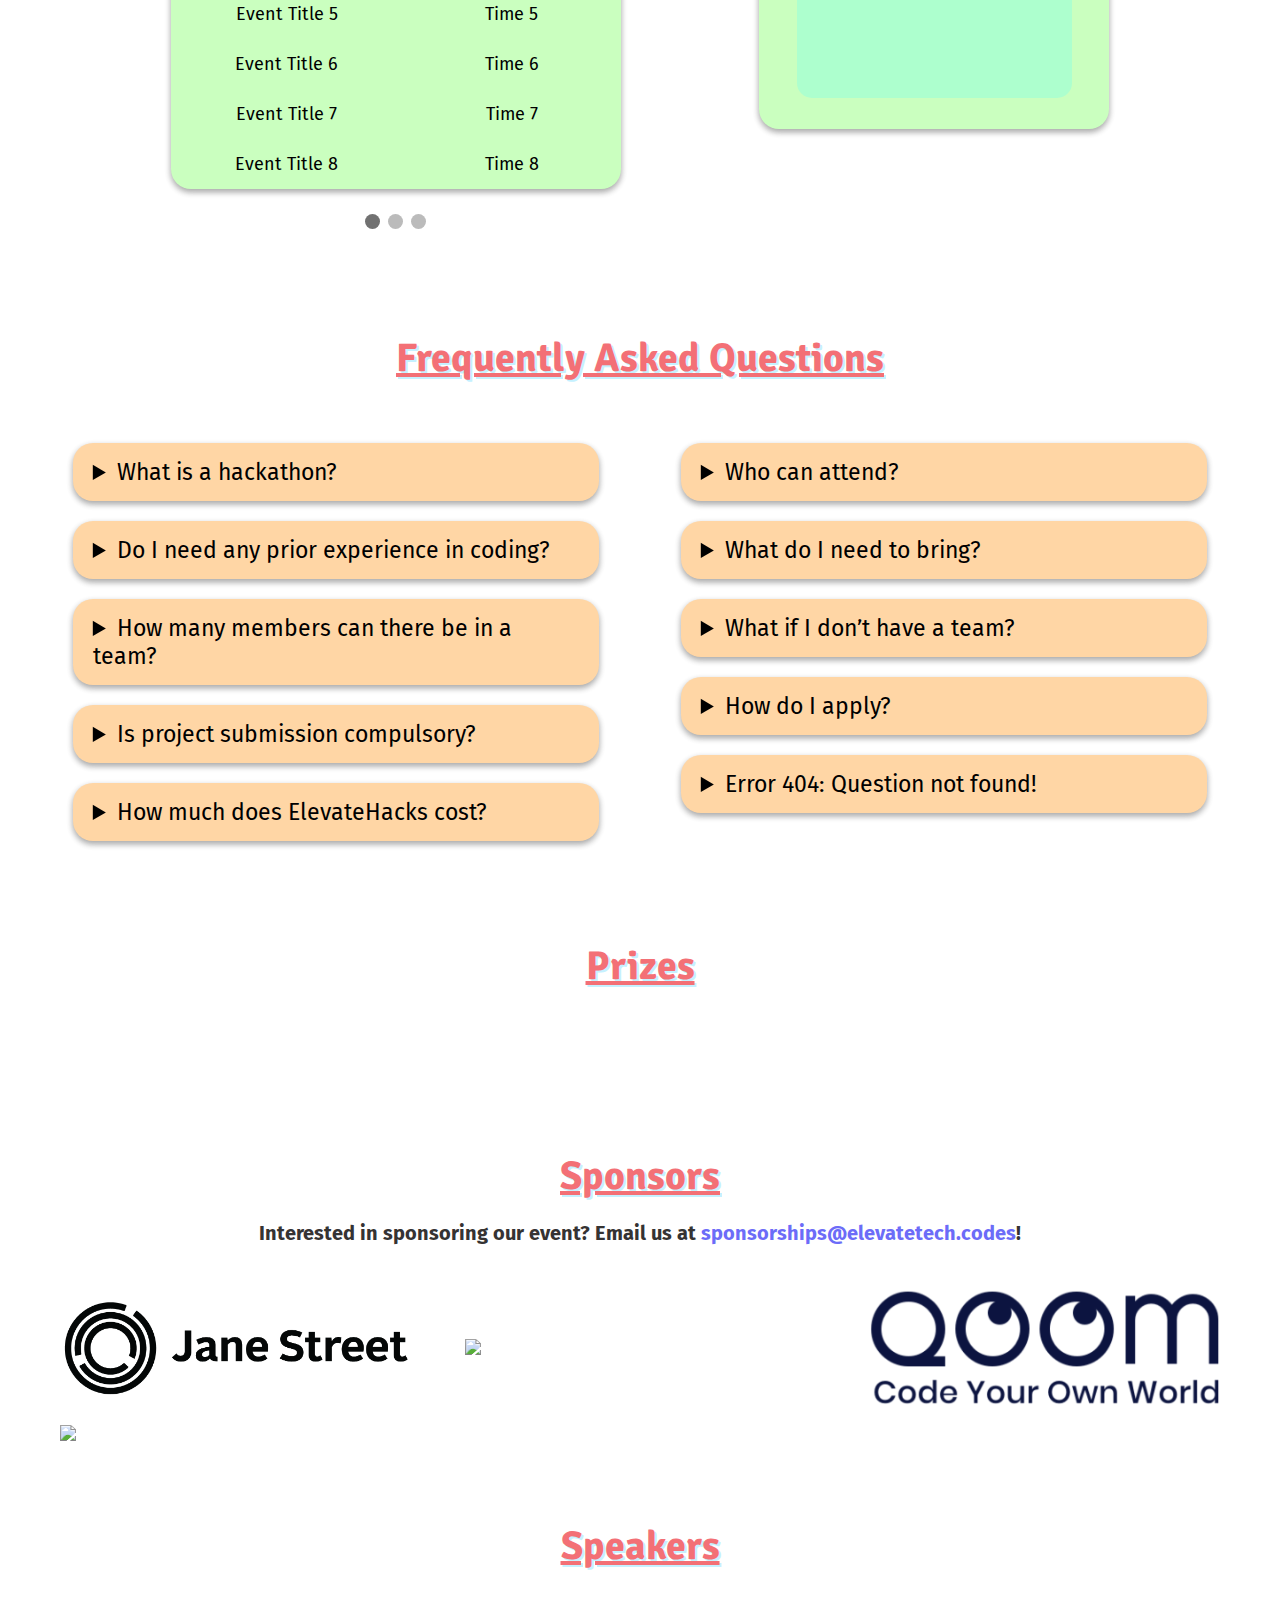
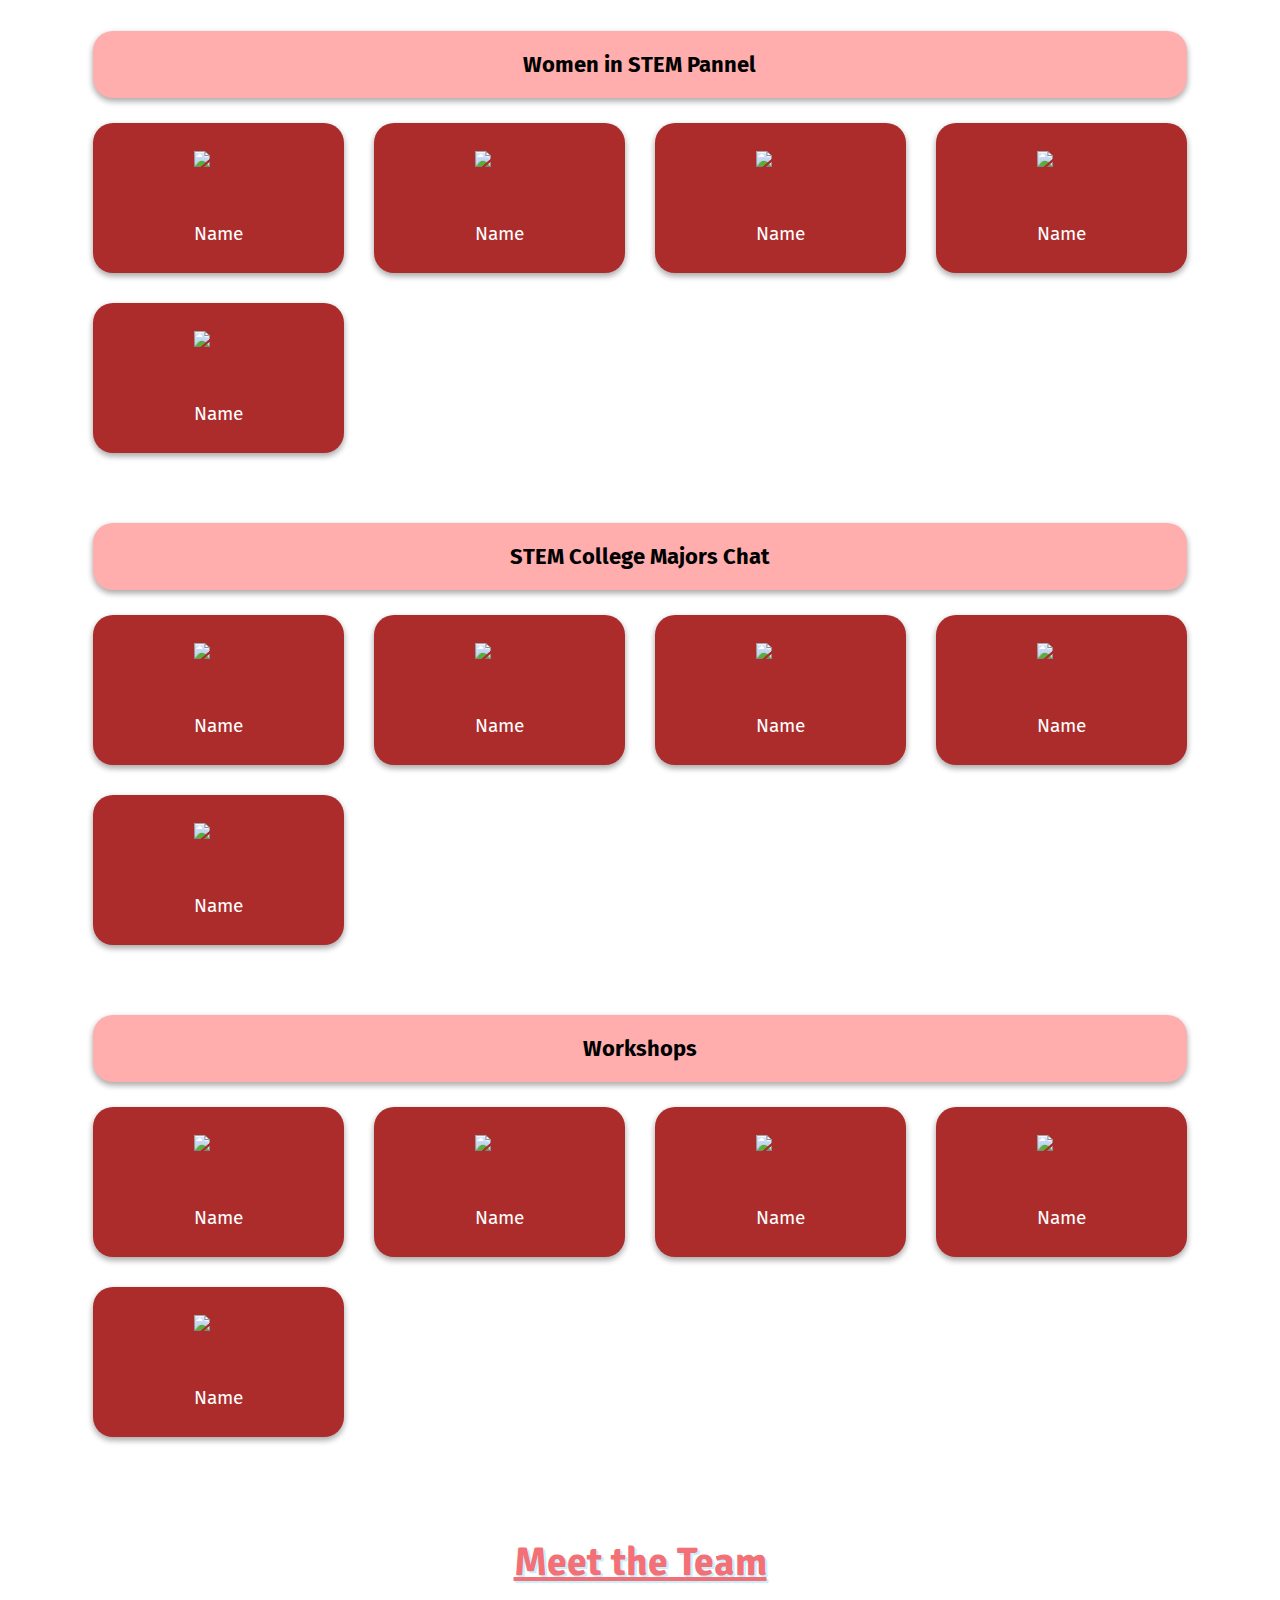
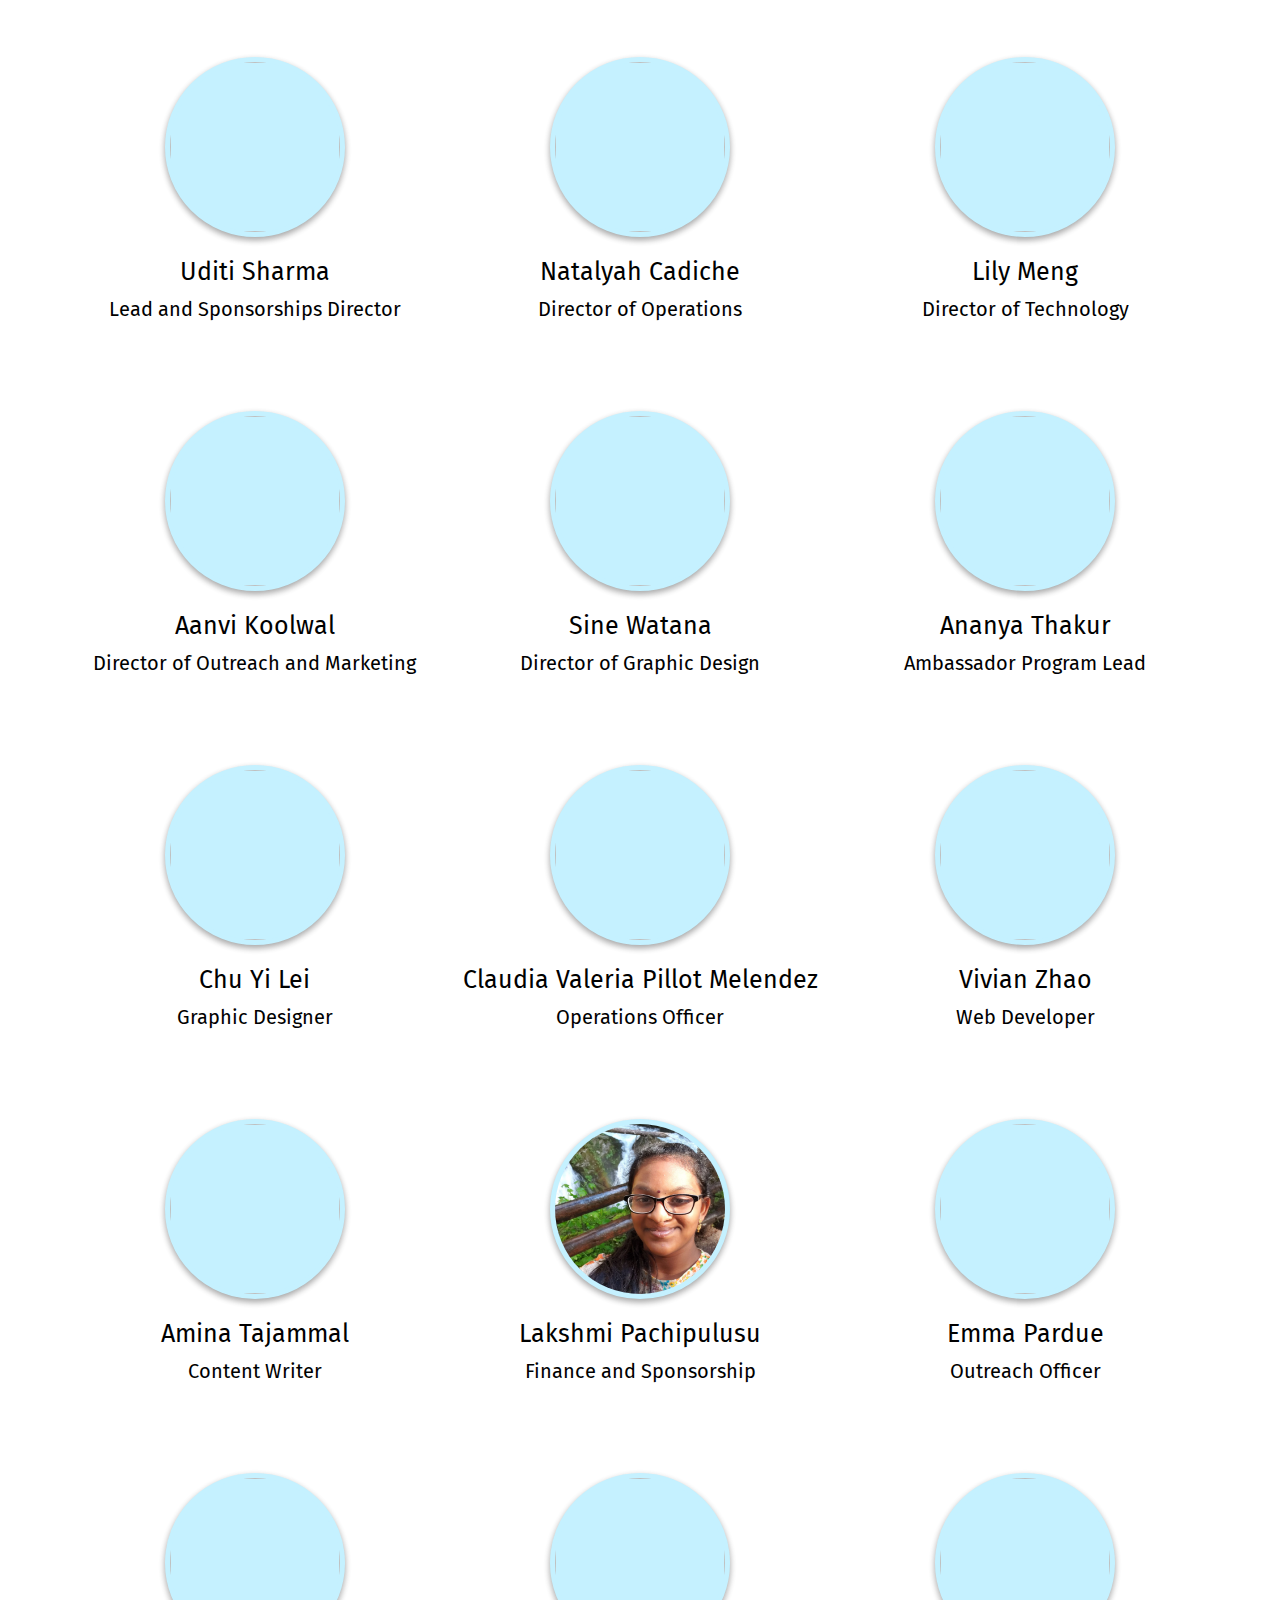
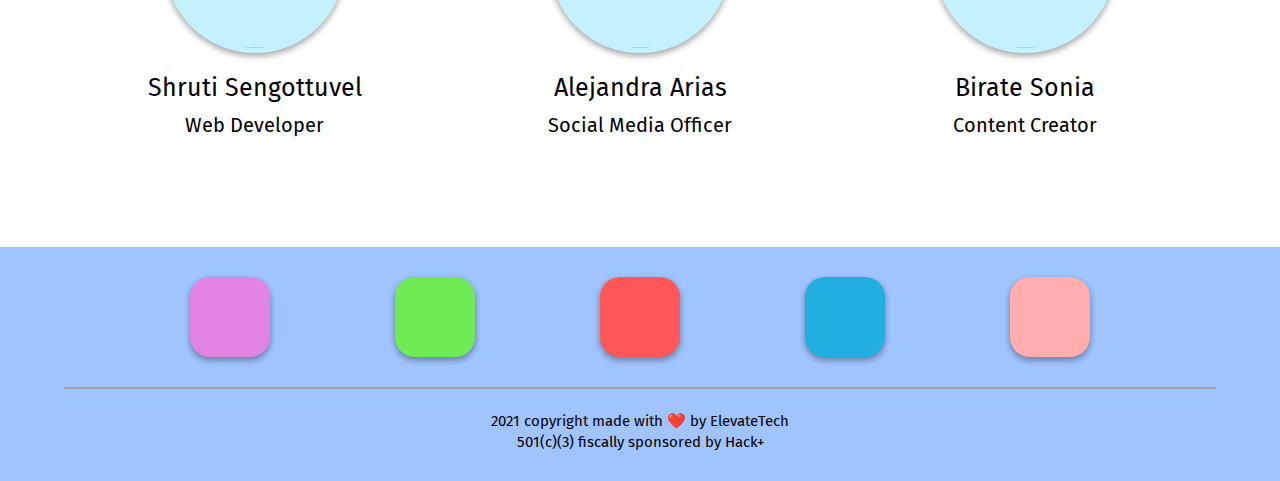
==== commit 37ff33ca: "added sponsors" ====
--- a/elevatehacks.html
+++ b/elevatehacks.html
@@ -6,8 +6,8 @@
     <meta http-equiv="X-UA-Compatible" content="IE=edge">
     <meta name="viewport" content="width=device-width, initial-scale=1.0">
     <title>Elevate Hacks</title>
-     <!-- tab icon -->
-     <link rel="icon" href="images/logo.nobkground.png">
+    <!-- tab icon -->
+    <link rel="icon" href="images/logo.nobkground.png">
     <!-- stylesheets -->
     <link rel="stylesheet" href="css/style.css">
     <link rel="stylesheet" href="css/elevatehacks.css">
@@ -338,39 +338,39 @@
     </section>
     <section id="prizes">
         <h1 class="section-title">Prizes</h1>
-        <div class="prize-tracks">
+        <!--    <div class="prize-tracks">
             <div class="prize-track-c1">
                 <div class="prize-track-info">
                     <p class="prize-track-title">Best XYZ Hack</p>
-                    <!-- <p class="prize">Apple Airpods</p> -->
+                    <p class="prize">Apple Airpods</p>
                 </div>
                 <div class="prize-img"></div>
             </div>
             <div class="prize-track-c2">
                 <div class="prize-track-info">
                     <p class="prize-track-title">Best XYZ Hack</p>
-                    <!-- <p class="prize">Apple Airpods</p> -->
+                    <p class="prize">Apple Airpods</p>
                 </div>
                 <div class="prize-img"></div>
             </div>
             <div class="prize-track-c3">
                 <div class="prize-track-info">
                     <p class="prize-track-title">Best XYZ Hack</p>
-                    <!-- <p class="prize">Apple Airpods</p> -->
+                    <p class="prize">Apple Airpods</p>
                 </div>
                 <div class="prize-img"></div>
             </div>
             <div class="prize-track-c1">
                 <div class="prize-track-info">
                     <p class="prize-track-title">Best XYZ Hack</p>
-                    <!-- <p class="prize">Apple Airpods</p> -->
+                    <p class="prize">Apple Airpods</p>
                 </div>
                 <div class="prize-img"></div>
             </div>
             <div class="prize-track-c2">
                 <div class="prize-track-info">
                     <p class="prize-track-title">Best XYZ Hack</p>
-                    <!-- <p class="prize">Apple Airpods</p> -->
+                    <p class="prize">Apple Airpods</p>
                 </div>
                 <div class="prize-img"></div>
             </div>
@@ -385,7 +385,7 @@
 
                     </ul>
                 </div>
-            </div>
+            </div> -->
         </div>
     </section>
     <section id="sponsors">
@@ -395,8 +395,13 @@
             <a class="link" href="mailto:sponsorships@elevatetech.codes">sponsorships@elevatetech.codes</a>!
         </h2>
         <div class="sponsors">
-            <img class="sponsor-logo" src="images/sponsors/replit.png">
-            <!-- <img class="sponsor-logo"> -->
+            <a class="logo-link" href="https://www.janestreet.com/" target="_blank"><img class="sponsors-logo"
+                    src="images/sponsors/jane-street.png"></a>
+            <a class="logo-link" href="https://imagilabs.com/" target="_blank"><img class="sponsors-logo"
+                    src="images/sponsors/imagilabs.png"></a>
+            <a class="logo-link" href="https://www.qoom.io/" target="_blank"><img class="sponsors-logo" src="images/sponsors/qoom.png"></a>
+            <a class="logo-link" href="https://replit.com/" target="_blank"><img class="sponsors-logo"
+                    src="images/sponsors/replit.png"></a>
         </div>
     </section>
     <section id="speakers">
--- a/css/elevatehacks.css
+++ b/css/elevatehacks.css
@@ -786,7 +786,7 @@
   text-align: center;
   font-size: 20px;
   width: 90%;
-  margin: -40px auto 30px auto;
+  margin: -40px auto 35px auto;
   color: rgb(53, 51, 51);
 }
 
@@ -797,10 +797,22 @@
   margin-bottom: -30px;
 }
 
-.sponsor-logo {
+.logo-link {
+  display: flex;
+  justify-self: center;
+  align-items: center;
+  transition: transform 0.5s;
+}
+
+.logo-link:hover {
+  transform: scale(1.1);
+  transition: transform 0.5s;
+}
+
+.sponsors-logo {
   width: 350px;
   margin: auto;
-  padding: 20px;
+  padding: 10px;
 }
 
 @media (max-width: 700px) {
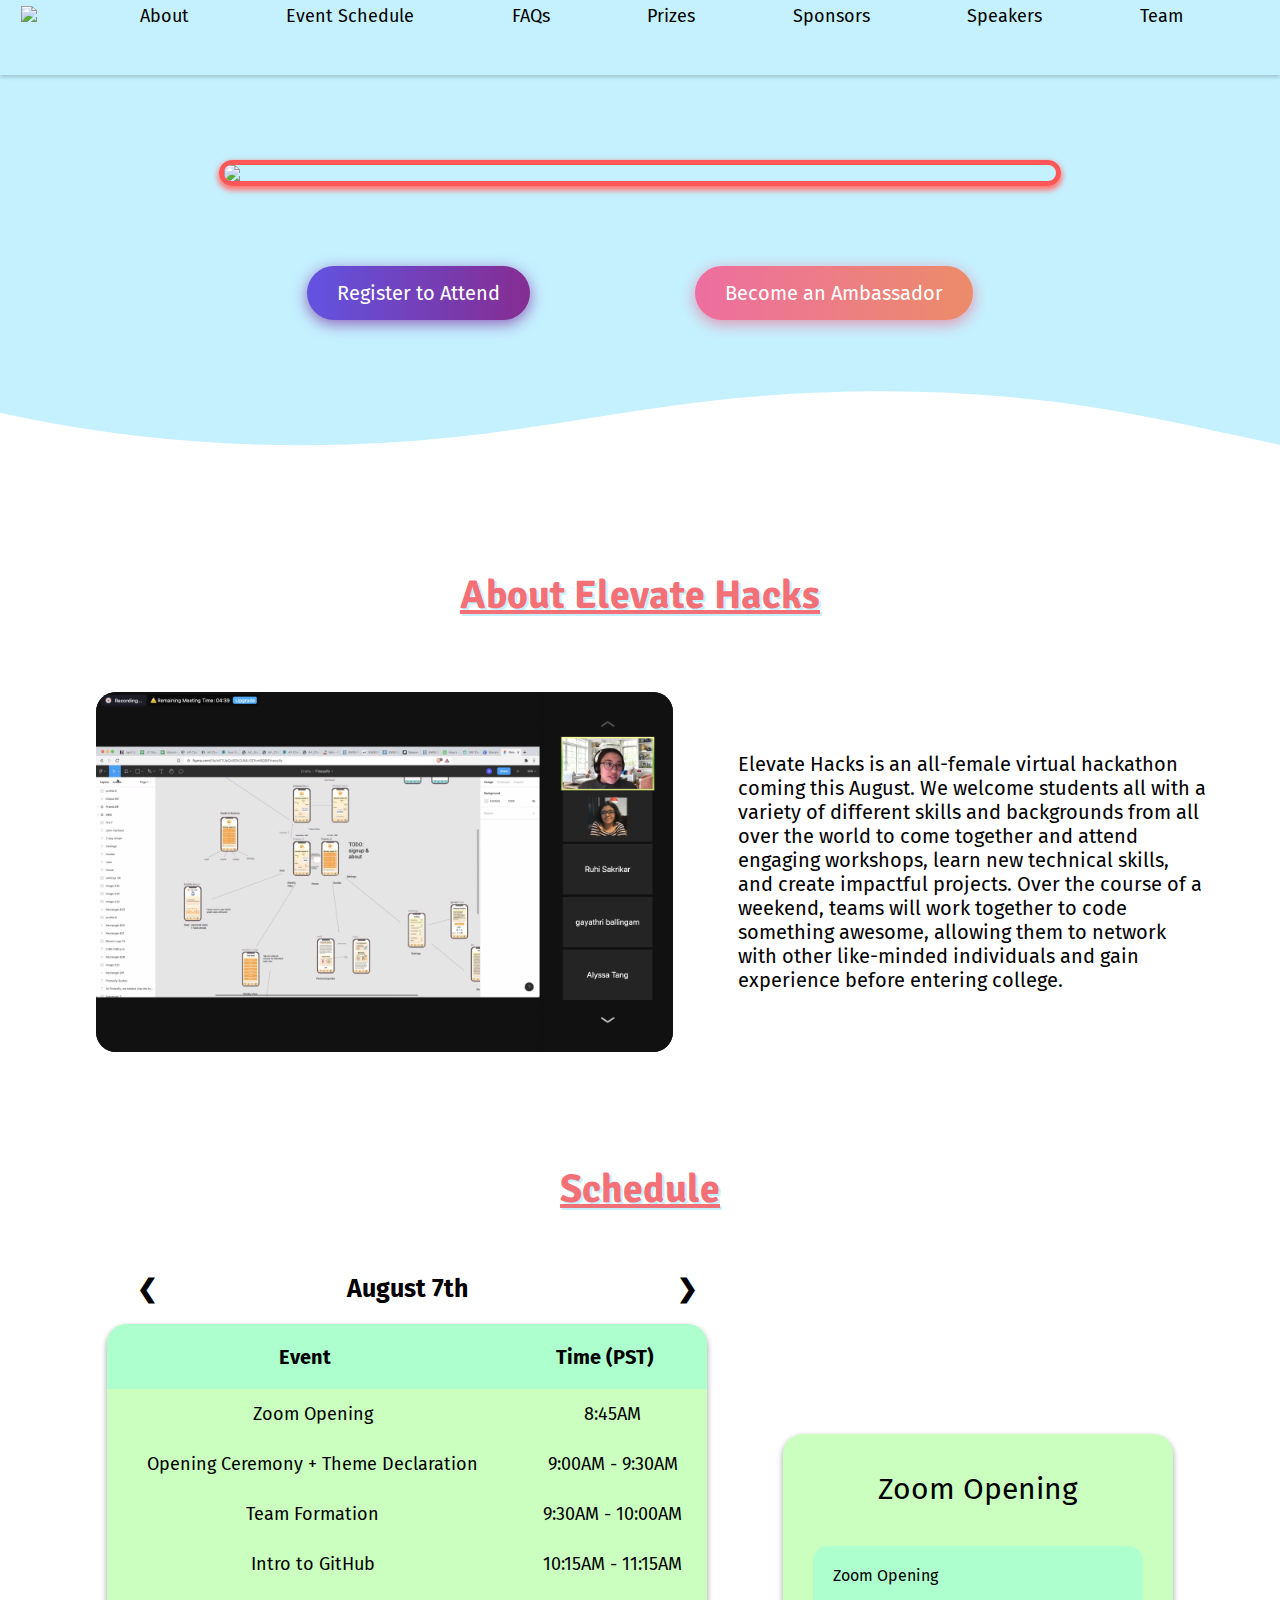
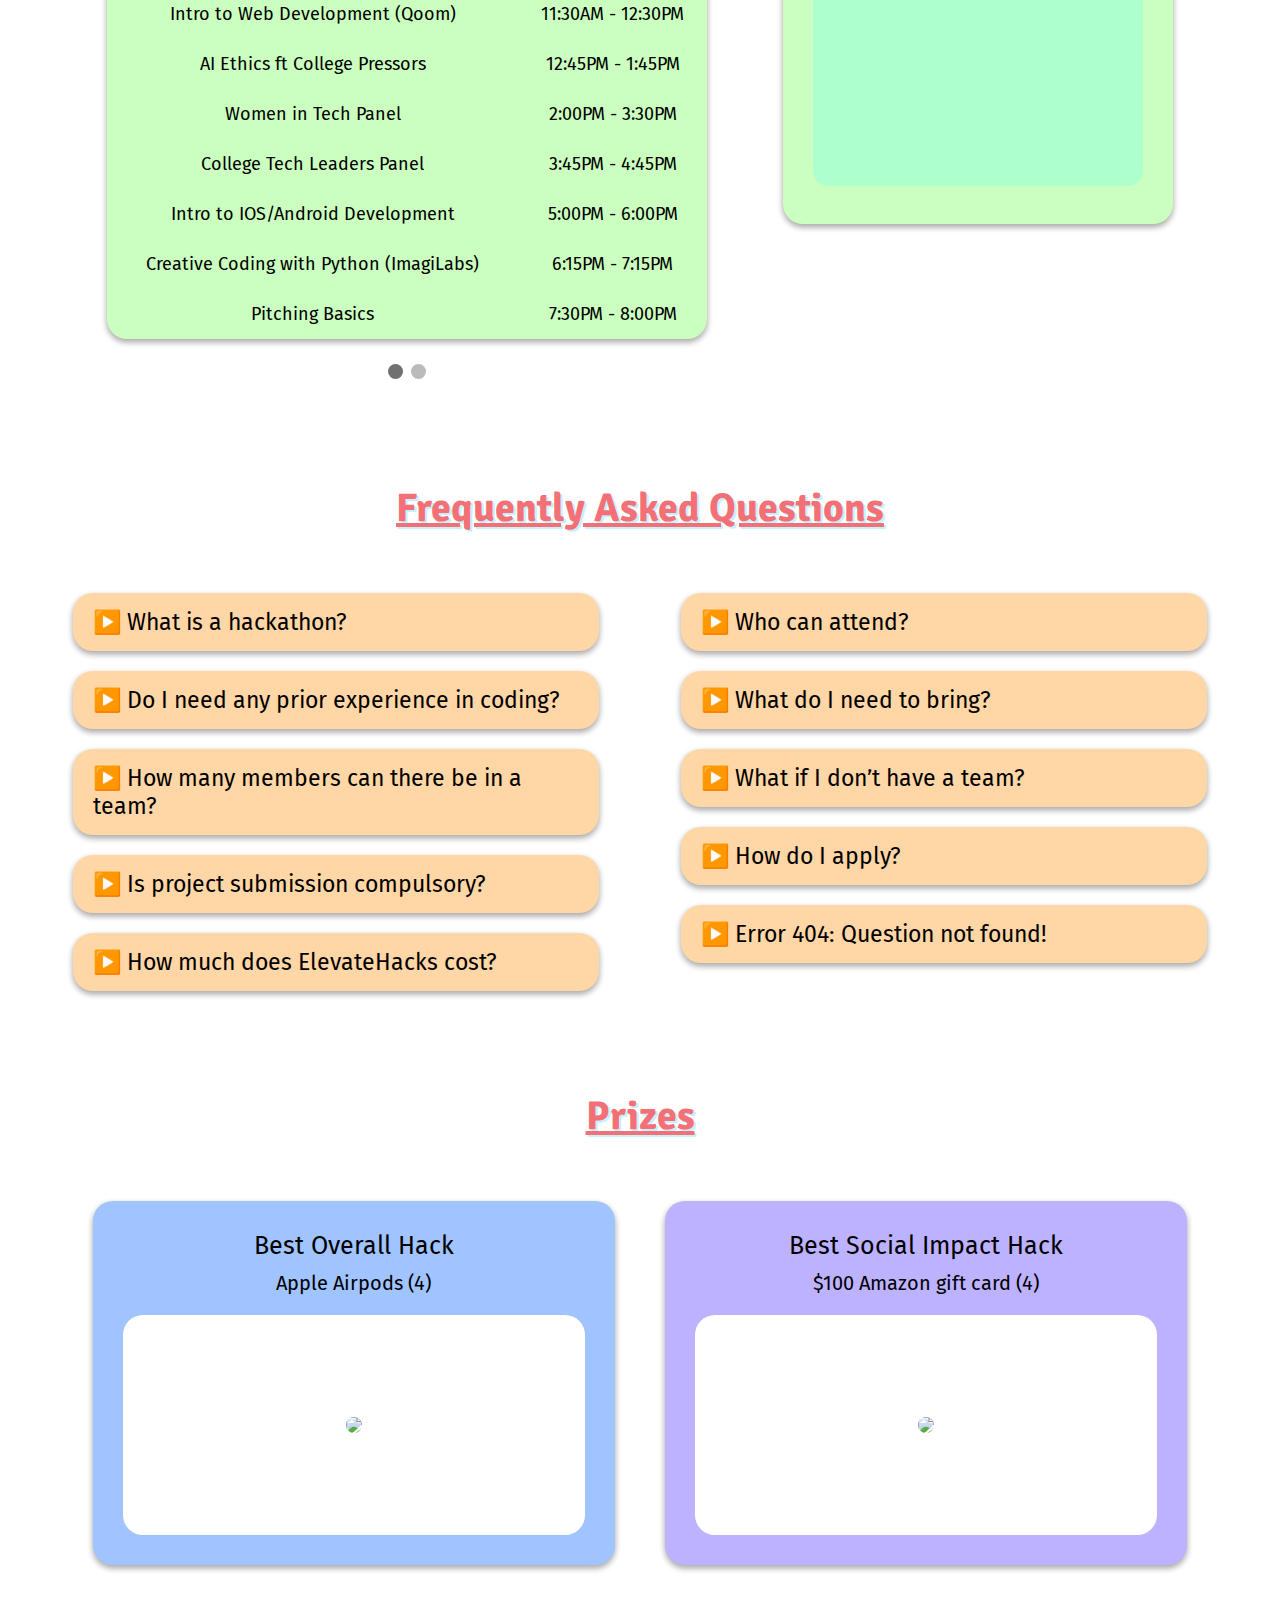
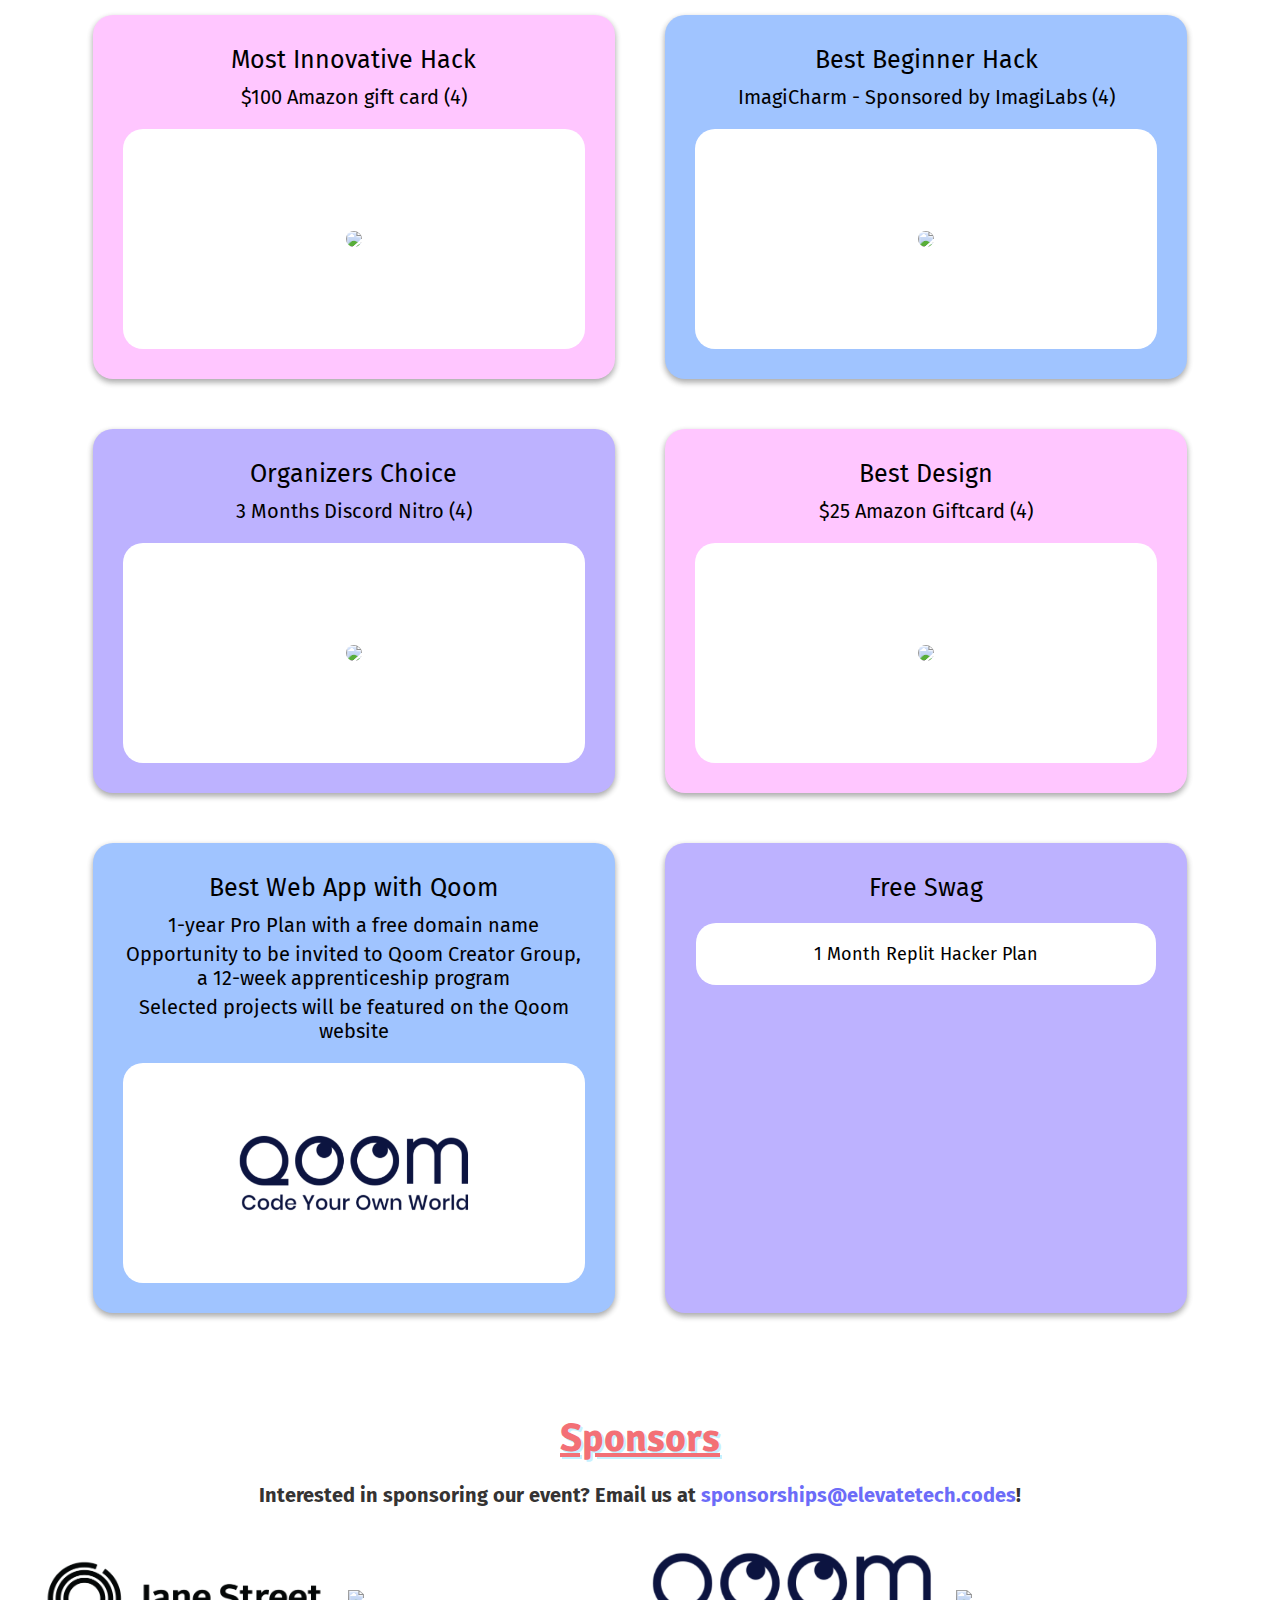
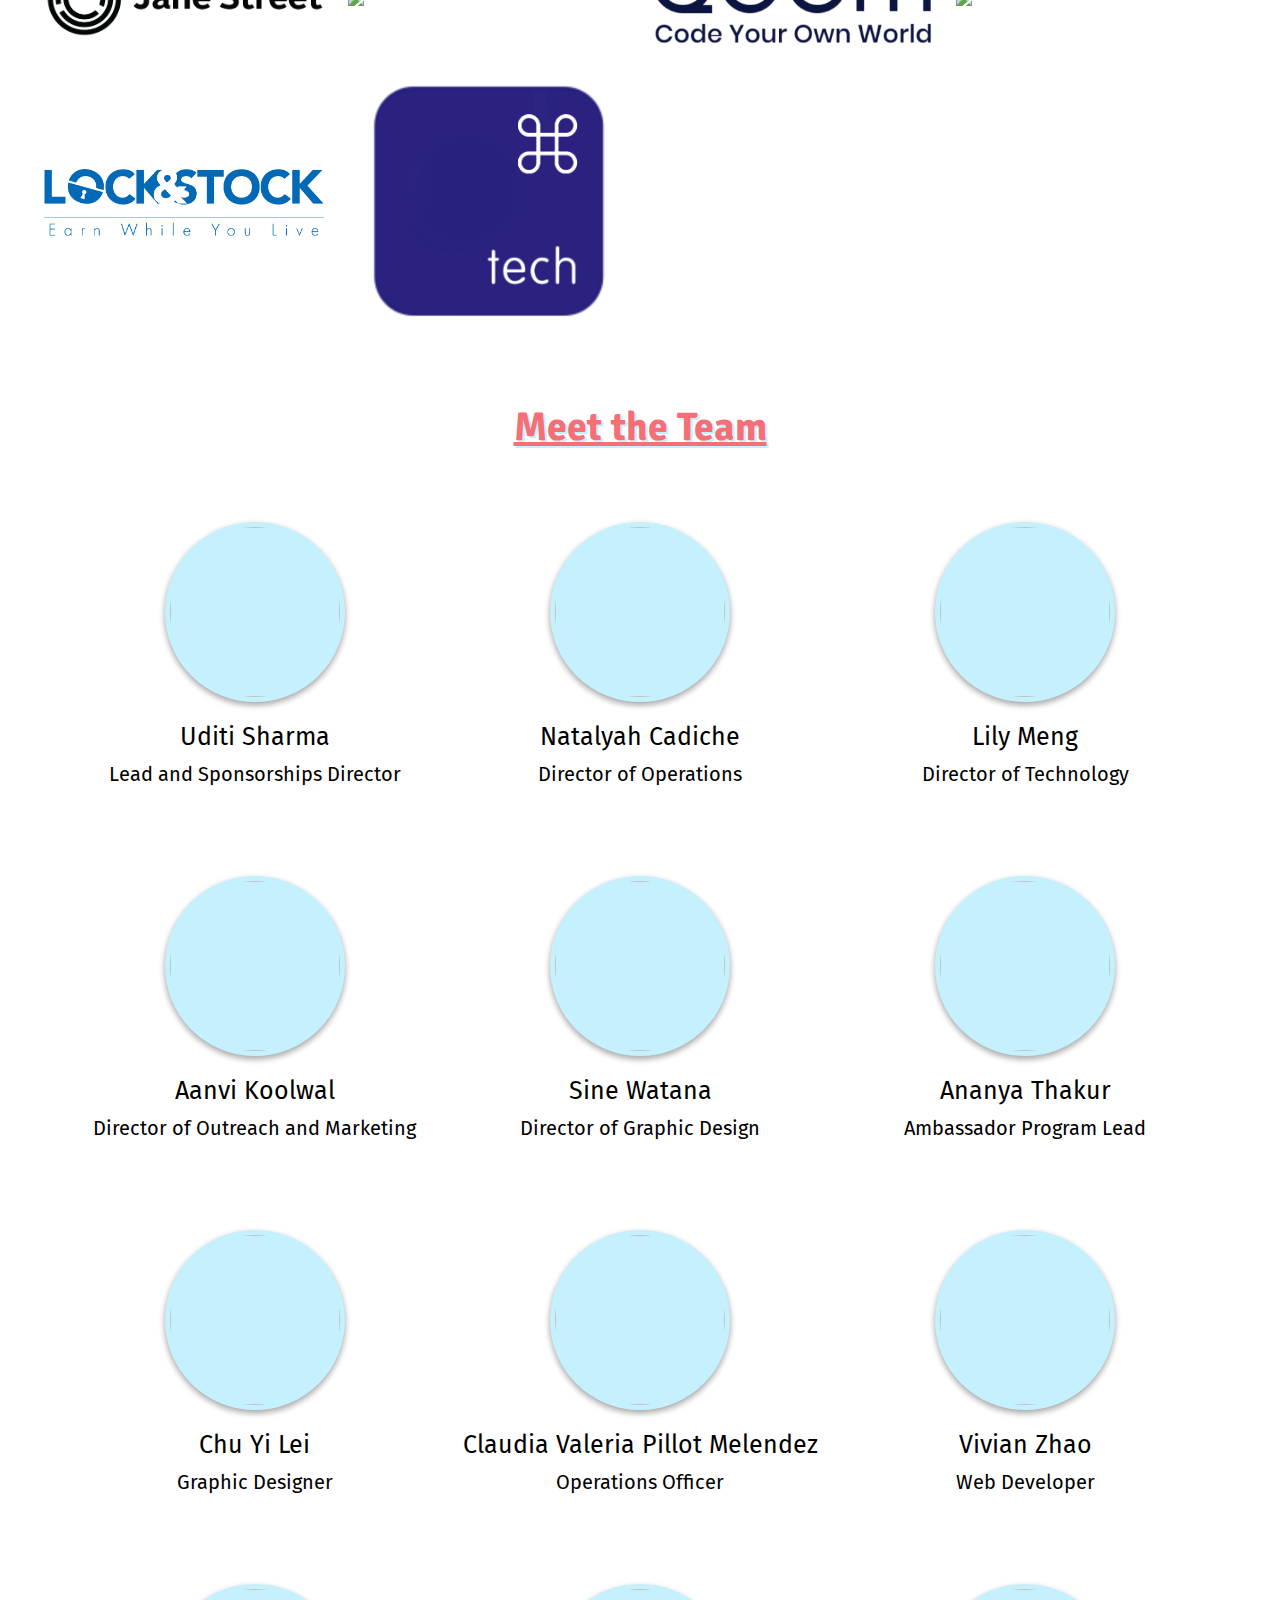
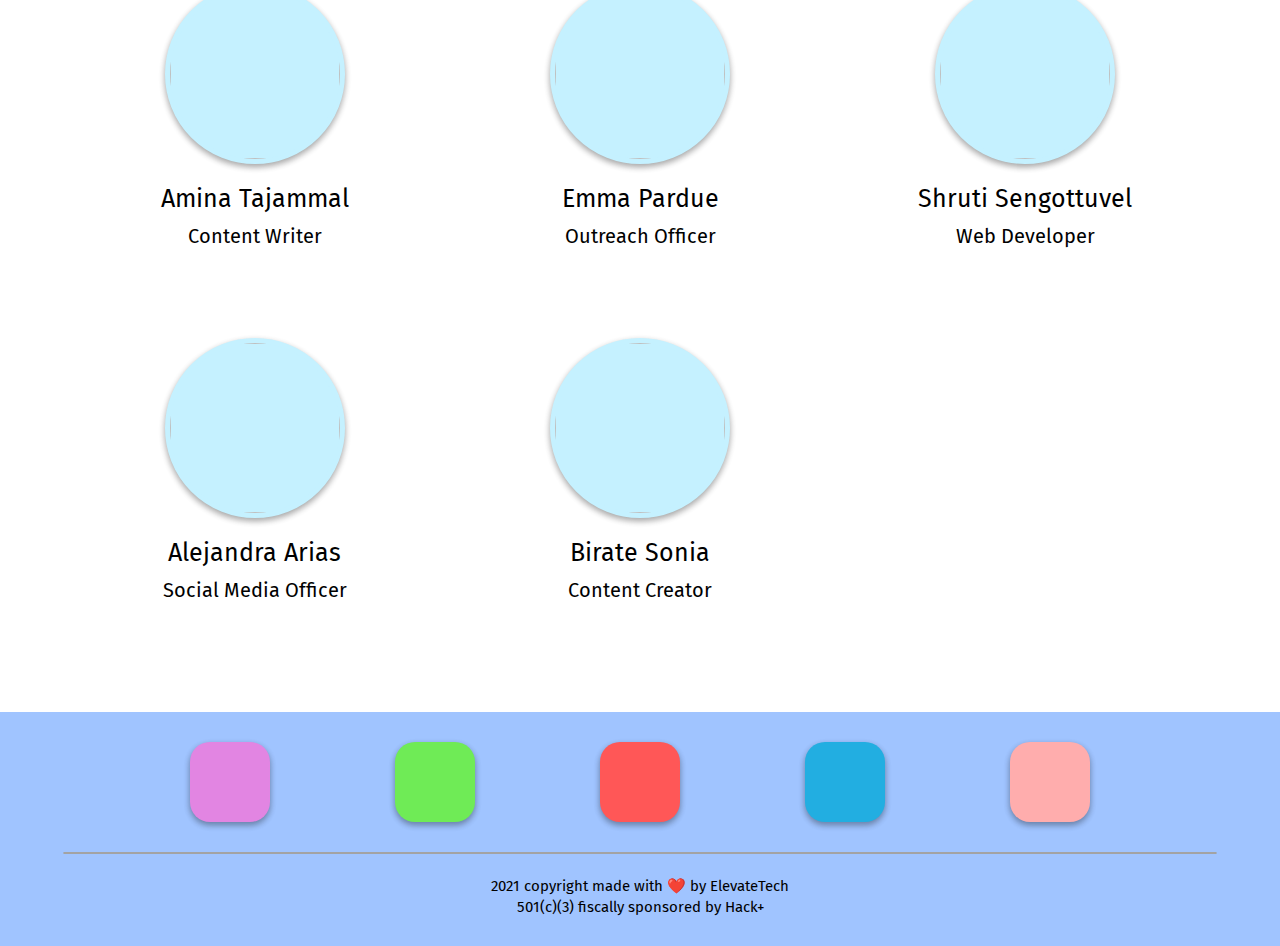
==== commit b064e4d9: "updates" ====
--- a/elevatehacks.html
+++ b/elevatehacks.html
@@ -55,14 +55,14 @@
     <section id="intro">
         <div class="intro-container">
             <div class="intro-img-container">
-                <img class="intro-img" src="images/intro.png">
+                <img class="intro-img" src="images/elevatehacks-intro.png">
             </div>
         </div>
         <div class="involvement-btns-container">
             <div class="involvement-btns">
-                <button class="register-btn">Register to Attend</button>
-                <button class="ambassador-btn">Become an Ambassador</button>
-                <button class="mentor-btn">Register to Mentor</button>
+                <a class="intro-btn-a" href="https://www.eventbrite.com/e/elevate-hacks-tickets-157407318527"
+                    target="_blank"> <button class="register-btn">Register to Attend</button></a>
+                <a class="intro-btn-a"><button class="ambassador-btn">Become an Ambassador</button></a>
             </div>
         </div>
         </div>
@@ -102,145 +102,117 @@
         <h1 class="section-title">Schedule</h1>
         <div class="schedules">
             <div class="schedule-container">
-                <p id="schedule-date">August 7th</p>
+                <p id="schedule-date">August 14th</p>
                 <div class="schedule-slide">
 
                     <table class="schedule-table" id="testing">
                         <tr class="schedule-titles">
                             <th>Event</th>
-                            <th>Time</th>
-                        </tr>
-                        <tr onclick="clickedScheduleRow(this)">
-                            <td>Event Title 1</td>
-                            <td>Time 1</td>
-                        </tr>
-                        <tr onclick="clickedScheduleRow(this)">
-                            <td>Event Title 2</td>
-                            <td>Time 2</td>
-                        </tr>
-                        <tr onclick="clickedScheduleRow(this)">
-                            <td>Event Title 3</td>
-                            <td>Time 3</td>
-                        </tr>
-                        <tr onclick="clickedScheduleRow(this)">
-                            <td>Event Title 4</td>
-                            <td>Time 4</td>
-                        </tr>
-                        <tr onclick="clickedScheduleRow(this)">
-                            <td>Event Title 5</td>
-                            <td>Time 5</td>
-                        </tr>
-                        <tr onclick="clickedScheduleRow(this)">
-                            <td>Event Title 6</td>
-                            <td>Time 6</td>
-                        </tr>
-                        <tr onclick="clickedScheduleRow(this)">
-                            <td>Event Title 7</td>
-                            <td>Time 7</td>
+                            <th>Time (PST)</th>
+                        </tr>
+                        <tr onclick="clickedScheduleRow(this)">
+                            <td>Zoom Opening</td>
+                            <td>8:45AM</td>
+                        </tr>
+                        <tr onclick="clickedScheduleRow(this)">
+                            <td>Opening Ceremony + Theme Declaration</td>
+                            <td>9:00AM - 9:30AM</td>
+                        </tr>
+                        <tr onclick="clickedScheduleRow(this)">
+                            <td>Team Formation</td>
+                            <td>9:30AM - 10:00AM</td>
+                        </tr>
+                        <tr onclick="clickedScheduleRow(this)">
+                            <td>Intro to GitHub</td>
+                            <td>10:15AM - 11:15AM</td>
+                        </tr>
+                        <tr onclick="clickedScheduleRow(this)">
+                            <td>Intro to Web Development (Qoom)</td>
+                            <td>11:30AM - 12:30PM</td>
+                        </tr>
+                        <tr onclick="clickedScheduleRow(this)">
+                            <td>AI Ethics ft College Pressors</td>
+                            <td>12:45PM - 1:45PM</td>
+                        </tr>
+                        <tr onclick="clickedScheduleRow(this)">
+                            <td>Women in Tech Panel</td>
+                            <td>2:00PM - 3:30PM</td>
                         </tr>
                         <tr onclick="clickedScheduleRow(this)" class="">
-                            <td>Event Title 8</td>
-                            <td>Time 8</td>
+                            <td>College Tech Leaders Panel</td>
+                            <td>3:45PM - 4:45PM</td>
+                        </tr>
+                        <tr onclick="clickedScheduleRow(this)" class="">
+                            <td>Intro to IOS/Android Development</td>
+                            <td>5:00PM - 6:00PM</td>
+                        </tr>
+                        <tr onclick="clickedScheduleRow(this)" class="">
+                            <td>Creative Coding with Python (ImagiLabs)</td>
+                            <td>6:15PM - 7:15PM</td>
+                        </tr>
+                        <tr onclick="clickedScheduleRow(this)" class="">
+                            <td>Pitching Basics</td>
+                            <td>7:30PM - 8:00PM</td>
                         </tr>
                     </table>
                 </div>
 
                 <div class="schedule-slide">
-
                     <table class="schedule-table" id="testing">
                         <tr class="schedule-titles">
                             <th>Event</th>
-                            <th>Time</th>
-                        </tr>
-                        <tr onclick="clickedScheduleRow(this)">
-                            <td>Event Title 1</td>
-                            <td>Time 1</td>
-                        </tr>
-                        <tr onclick="clickedScheduleRow(this)">
-                            <td>Event Title 2</td>
-                            <td>Time 2</td>
-                        </tr>
-                        <tr onclick="clickedScheduleRow(this)">
-                            <td>Event Title 3</td>
-                            <td>Time 3</td>
-                        </tr>
-                        <tr onclick="clickedScheduleRow(this)">
-                            <td>Event Title 4</td>
-                            <td>Time 4</td>
-                        </tr>
-                        <tr onclick="clickedScheduleRow(this)">
-                            <td>Event Title 5</td>
-                            <td>Time 5</td>
-                        </tr>
-                        <tr onclick="clickedScheduleRow(this)">
-                            <td>Event Title 6</td>
-                            <td>Time 6</td>
-                        </tr>
-                        <tr onclick="clickedScheduleRow(this)">
-                            <td>Event Title 7</td>
-                            <td>Time 7</td>
-                        </tr>
-                        <tr onclick="clickedScheduleRow(this)">
-                            <td>Event Title 8</td>
-                            <td>Time 8</td>
+                            <th>Time (PST)</th>
+                        </tr>
+                        <tr onclick="clickedScheduleRow(this)">
+                            <td>Zoom Reopens</td>
+                            <td>8:00AM</td>
+                        </tr>
+                        <tr onclick="clickedScheduleRow(this)">
+                            <td>Submissions Due</td>
+                            <td>9:30AM</td>
+                        </tr>
+                        <tr onclick="clickedScheduleRow(this)">
+                            <td>Submission Validation</td>
+                            <td>9:30AM - 9:45AM</td>
+                        </tr>
+                        <tr onclick="clickedScheduleRow(this)">
+                            <td>Late Submissions Due (FINAL CALL)</td>
+                            <td>9:45AM</td>
+                        </tr>
+                        <tr onclick="clickedScheduleRow(this)">
+                            <td>Judging & Presentation Period</td>
+                            <td>9:45AM - 12:00PM</td>
+                        </tr>
+                        <tr onclick="clickedScheduleRow(this)">
+                            <td>Intro to LinkedIn & Resume Building</td>
+                            <td>10:00AM - 10:30AM</td>
+                        </tr>
+                        <tr onclick="clickedScheduleRow(this)">
+                            <td>Social Hour & Game Period</td>
+                            <td>10:45AM - 11:45PM</td>
+                        </tr>
+                        <tr onclick="clickedScheduleRow(this)">
+                            <td>Awards and Closing Ceremony</td>
+                            <td>12:00PM - 1:00PM</td>
                         </tr>
                     </table>
                 </div>
-                <div class="schedule-slide">
-
-                    <table class="schedule-table" id="testing">
-                        <tr class="schedule-titles">
-                            <th>Event</th>
-                            <th>Time</th>
-                        </tr>
-                        <tr onclick="clickedScheduleRow(this)">
-                            <td>Event Title 1</td>
-                            <td>Time 1</td>
-                        </tr>
-                        <tr onclick="clickedScheduleRow(this)">
-                            <td>Event Title 2</td>
-                            <td>Time 2</td>
-                        </tr>
-                        <tr onclick="clickedScheduleRow(this)">
-                            <td>Event Title 3</td>
-                            <td>Time 3</td>
-                        </tr>
-                        <tr onclick="clickedScheduleRow(this)">
-                            <td>Event Title 4</td>
-                            <td>Time 4</td>
-                        </tr>
-                        <tr onclick="clickedScheduleRow(this)">
-                            <td>Event Title 5</td>
-                            <td>Time 5</td>
-                        </tr>
-                        <tr onclick="clickedScheduleRow(this)">
-                            <td>Event Title 6</td>
-                            <td>Time 6</td>
-                        </tr>
-                        <tr onclick="clickedScheduleRow(this)">
-                            <td>Event Title 7</td>
-                            <td>Time 7</td>
-                        </tr>
-                        <tr onclick="clickedScheduleRow(this)">
-                            <td>Event Title 8</td>
-                            <td>Time 8</td>
-                        </tr>
-                    </table>
-                </div>
-
-                <a class="schedule-back" onclick="plusSlides(-1)">&#10094;</a>
+
+
+                <a width: 85vw; max-width: 600px; class="schedule-back" onclick="plusSlides(-1)">&#10094;</a>
                 <a class="schedule-next" onclick="plusSlides(1)">&#10095;</a>
 
                 <div class="schedule-dots">
                     <span class="schedule-dot" onclick="currentSlide(1)"></span>
                     <span class="schedule-dot" onclick="currentSlide(2)"></span>
-                    <span class="schedule-dot" onclick="currentSlide(3)"></span>
                 </div>
             </div>
             <div class="event-box">
-                <p id="event-box-title">Event Title</p>
+                <div class="event-box-title-container">
+                    <p id="event-box-title">Zoom Opening</p>
+                </div>
                 <div id="event-description">
-                    <p id="event-description-text-testing">Description 1.</p>
+                    <p id="event-description-text-testing">Zoom Opening</p>
                 </div>
             </div>
         </div>
@@ -338,54 +310,85 @@
     </section>
     <section id="prizes">
         <h1 class="section-title">Prizes</h1>
-        <!--    <div class="prize-tracks">
+        <div class="prize-tracks">
             <div class="prize-track-c1">
                 <div class="prize-track-info">
-                    <p class="prize-track-title">Best XYZ Hack</p>
-                    <p class="prize">Apple Airpods</p>
-                </div>
-                <div class="prize-img"></div>
+                    <p class="prize-track-title">Best Overall Hack</p>
+                    <p class="prize">Apple Airpods (4)</p>
+                </div>
+                <div class="prize-img-container">
+                    <img class="prize-img" src="images/airpods.jpeg">
+                </div>
             </div>
             <div class="prize-track-c2">
                 <div class="prize-track-info">
-                    <p class="prize-track-title">Best XYZ Hack</p>
-                    <p class="prize">Apple Airpods</p>
-                </div>
-                <div class="prize-img"></div>
+                    <p class="prize-track-title">Best Social Impact Hack</p>
+                    <p class="prize">$100 Amazon gift card (4)</p>
+                </div>
+                <div class="prize-img-container">
+                    <img class="prize-img" src="images/amazon-giftcard.png">
+                </div>
             </div>
             <div class="prize-track-c3">
                 <div class="prize-track-info">
-                    <p class="prize-track-title">Best XYZ Hack</p>
-                    <p class="prize">Apple Airpods</p>
-                </div>
-                <div class="prize-img"></div>
+                    <p class="prize-track-title">Most Innovative Hack</p>
+                    <p class="prize">$100 Amazon gift card (4)</p>
+                </div>
+                <div class="prize-img-container">
+                    <img class="prize-img" src="images/amazon-giftcard.png">
+                </div>
             </div>
             <div class="prize-track-c1">
                 <div class="prize-track-info">
-                    <p class="prize-track-title">Best XYZ Hack</p>
-                    <p class="prize">Apple Airpods</p>
-                </div>
-                <div class="prize-img"></div>
+                    <p class="prize-track-title">Best Beginner Hack</p>
+                    <p class="prize">ImagiCharm - Sponsored by ImagiLabs (4)</p>
+                </div>
+                <div class="prize-img-container">
+                    <img class="prize-img" src="images/imagicharm.png">
+                </div>
             </div>
             <div class="prize-track-c2">
                 <div class="prize-track-info">
-                    <p class="prize-track-title">Best XYZ Hack</p>
-                    <p class="prize">Apple Airpods</p>
-                </div>
-                <div class="prize-img"></div>
+                    <p class="prize-track-title">Organizers Choice</p>
+                    <p class="prize">3 Months Discord Nitro (4)</p>
+                </div>
+                <div class="prize-img-container">
+                    <img class="prize-img" src="images/discord-nitro.png">
+                </div>
             </div>
             <div class="prize-track-c3">
                 <div class="prize-track-info">
+                    <p class="prize-track-title">Best Design</p>
+                    <p class="prize">$25 Amazon Giftcard (4)</p>
+                </div>
+                <div class="prize-img-container">
+                    <img class="prize-img" src="images/amazon-giftcard.png">
+                </div>
+            </div>
+            <div class="prize-track-c1">
+                <div class="prize-track-info">
+                    <p class="prize-track-title">Best Web App with Qoom</p>
+                    <p class="prize">1-year Pro Plan with a free domain name</p>
+                    <p class="prize">Opportunity to be invited to Qoom Creator Group, a 12-week apprenticeship program
+                    </p>
+                    <p class="prize">Selected projects will be featured on the Qoom website</p>
+                </div>
+                <div class="prize-img-container">
+                    <img class="prize-img-logo" src="images/sponsors/qoom.png">
+                </div>
+            </div>
+            <div class="prize-track-c2">
+                <div class="prize-track-info">
                     <p class="prize-track-title">Free Swag</p>
                 </div>
-                <div class="prize-img">
+                <div class="free-swag-container">
                     <div class="free-swag">
                         <p>1 Month Replit Hacker Plan</p>
                     </div>
-
-                    </ul>
-                </div>
-            </div> -->
+                </div>
+
+            </div>
+        </div>
         </div>
     </section>
     <section id="sponsors">
@@ -399,13 +402,18 @@
                     src="images/sponsors/jane-street.png"></a>
             <a class="logo-link" href="https://imagilabs.com/" target="_blank"><img class="sponsors-logo"
                     src="images/sponsors/imagilabs.png"></a>
-            <a class="logo-link" href="https://www.qoom.io/" target="_blank"><img class="sponsors-logo" src="images/sponsors/qoom.png"></a>
+            <a class="logo-link" href="https://www.qoom.io/" target="_blank"><img class="sponsors-logo"
+                    src="images/sponsors/qoom.png"></a>
             <a class="logo-link" href="https://replit.com/" target="_blank"><img class="sponsors-logo"
                     src="images/sponsors/replit.png"></a>
+            <a class="logo-link" href="https://www.lockandstock.app/" target="_blank"><img class="sponsors-logo"
+                    src="images/sponsors/lockandstock.png"></a>
+            <a class="logo-link" href="http://commandtech.codes/" target="_blank"><img class="sponsors-logo"
+                    src="images/sponsors/commandtech.png"></a>
         </div>
     </section>
     <section id="speakers">
-        <h1 class="section-title">Speakers</h1>
+        <!-- <h1 class="section-title">Speakers</h1>
         <div class="speakers-section">
             <div class="speakers-title">Women in STEM Pannel</div>
             <div class="speakers-container">
@@ -480,7 +488,7 @@
                     <p class="speaker-name">Name</p>
                 </div>
             </div>
-        </div>
+        </div> -->
     </section>
     <section id="team">
         <h1 class="section-title">Meet the Team</h1>
@@ -604,7 +612,7 @@
             </div>
             <div class="member-profile">
                 <div class="member-img-container">
-                    <img class="member-img">
+                    <img class="member-img" src="images/ananya.png">
                 </div>
                 <div class="member-info">
                     <p class="member-name">Ananya Thakur</p>
@@ -715,30 +723,6 @@
                         <!-- <a class="social-link" href="#" target="_blank">
                             <i class="far fa-envelope fa-2x email-icon"></i>
                         </a> -->
-                    </div>
-                </div>
-            </div>
-            <div class="member-profile">
-                <div class="member-img-container">
-                    <img class="member-img" src="images/team/lakshmi.png">
-                </div>
-                <div class="member-info">
-                    <p class="member-name">Lakshmi Pachipulusu</p>
-                    <p class="member-role">Finance and Sponsorship</p>
-                    <div class="member-socials">
-                        <a class="social-link" href="https://www.linkedin.com/in/lakshmi-pachipulusu-22001620b/"
-                            target="_blank">
-                            <i class="fab fa-linkedin fa-2x linkedin-icon"></i>
-                        </a>
-                        <!-- <a class="social-link" href="#" target="_blank">
-                            <i class="fab fa-instagram fa-2x instagram-icon"></i>
-                        </a> -->
-                        <a class="social-link" href="https://github.com/CodingLakshmi" target="_blank">
-                            <i class="fab fa-github fa-2x github-icon"></i>
-                        </a>
-                        <a class="social-link" href="mailto:lakshmip@elevatetech.codes" target="_blank">
-                            <i class="far fa-envelope fa-2x email-icon"></i>
-                        </a>
                     </div>
                 </div>
             </div>
@@ -887,7 +871,7 @@
         </div>
     </section>
 
-
+    <script src="js/main.js"></script>
     <script src="js/elevatehacks.js"></script>
     <script src="https://cdnjs.cloudflare.com/ajax/libs/animejs/2.0.2/anime.min.js"></script>
 
--- a/css/elevatehacks.css
+++ b/css/elevatehacks.css
@@ -176,16 +176,19 @@
   align-items: center;
   margin: auto;
   padding-bottom: 30px;
-  width: 80%;
-}
-
+  width: 65%;
+}
+
+.intro-btn-a {
+  margin: auto;
+}
 @media (max-width: 1100px) {
   .intro-img {
     width: 80%;
   }
 
   .involvement-btns {
-    width: 90%;
+    width: 80%;
   }
 }
 
@@ -212,7 +215,7 @@
   border: none;
   padding: 15px 30px;
   font-size: 20px;
-  margin: 0 30px 40px 30px;
+  margin-bottom: 40px;
   background-size: 300% 100%;
   cursor: pointer;
   border-radius: 50px;
@@ -269,6 +272,7 @@
 .wave {
   margin-bottom: 80px;
 }
+
 .custom-shape-divider-top {
   position: absolute;
   left: 0;
@@ -440,7 +444,6 @@
     width: 100vw;
     height: auto;
   }
-  
 }
 
 /* phone */
@@ -455,7 +458,7 @@
   }
 
   .about-right {
-    width: 95%;
+    width: 90%;
     margin: auto;
     margin-top: 30px;
   }
@@ -478,28 +481,38 @@
 .event-box {
   position: relative;
   align-self: center;
-  justify-content: center;
-  align-content: center;
+  display: grid;
+  justify-content: center;
   width: 350px;
   height: 350px;
   background-color: #caffbf;
   border-radius: 20px;
   box-shadow: 0 3px 6px rgba(0, 0, 0, 0.16), 0 3px 6px rgba(0, 0, 0, 0.23);
   text-align: center;
+  padding: 20px;
+}
+
+.event-box-title-container {
+  display: flex;
+  justify-content: center;
+  align-self: center;
+  vertical-align: center;
+  text-align: center;
 }
 
 #event-box-title {
   font-size: 30px;
-  margin-top: 30px;
+  text-align: center;
+  padding: 0 5px 5px 5px;
 }
 
 #event-description {
-  height: 55%;
-  width: 70%;
-  margin: 7% auto;
+  height: 200px;
+  width: 290px;
+  margin: auto;
   background-color: #adffce;
   border-radius: 15px;
-  padding: 15px;
+  padding: 20px;
   text-align: left;
 }
 
@@ -511,7 +524,7 @@
 }
 
 .schedule-container {
-  width: 450px;
+  width: 600px;
   position: relative;
   align-content: center;
   justify-content: center;
@@ -552,8 +565,8 @@
 td,
 th {
   text-align: center;
-  padding-right: 40px;
   font-size: 18px;
+  padding: 15px 15px 15px 0;
 }
 
 tr:hover {
@@ -572,6 +585,10 @@
 th {
   cursor: default;
   font-size: 20px;
+}
+
+td {
+  padding: 10px;
 }
 
 table tr:first-child th:first-child {
@@ -616,7 +633,7 @@
   transition: transform 0.5s;
 }
 
-@media (max-width: 1000px) {
+@media (max-width: 1150px) {
   .schedules {
     width: 100%;
     display: grid;
@@ -634,7 +651,7 @@
 
   .schedule-table {
     width: 85vw;
-    max-width: 400px;
+    max-width: 600px;
   }
 
   .schedule-slide {
@@ -647,10 +664,16 @@
   }
 
   .event-box {
-    width: 85vw;
+    width: 77vw;
     max-width: 400px;
     margin: auto;
     margin-top: 20px;
+  }
+
+  #event-description {
+    max-width: 290px;
+    width: 60vw;
+    margin: auto;
   }
 }
 
@@ -698,6 +721,19 @@
   box-shadow: 0 3px 6px rgba(0, 0, 0, 0.16), 0 3px 6px rgba(0, 0, 0, 0.23);
 }
 
+summary {list-style: none}
+summary::-webkit-details-marker {display: none; }
+
+details summary::before { 
+  content:"▶️"; 
+  margin-right: 5px;
+}
+
+details[open] summary::before { 
+  content:"🔽"; 
+  margin-right: 5px;
+}
+
 .faq-question {
   cursor: pointer;
 }
@@ -728,7 +764,7 @@
 .prize-tracks {
   display: grid;
   grid-gap: 50px;
-  grid-template-columns: repeat(auto-fit, minmax(300px, 1fr));
+  grid-template-columns: repeat(auto-fit, minmax(350px, 1fr));
   margin: auto;
   width: 90%;
 }
@@ -758,27 +794,51 @@
 .prize-track-title {
   text-align: center;
   font-size: 25px;
+  margin-bottom: 10px;
+}
+
+.prize {
+  text-align: center;
+  font-size: 20px;
+  width: 90%;
+  margin: auto;
   margin-bottom: 5px;
 }
 
-.prize {
-  text-align: center;
-  font-size: 20px;
-}
-
-.prize-img {
-  margin: 30px;
+.prize-img-container {
+  margin: 20px 30px 30px 30px;
   border-radius: 20px;
   background-color: white;
   height: 200px;
-}
-
+  display: flex;
+  justify-content: center;
+  align-items: center;
+  padding: 10px;
+}
+
+.prize-img {
+  margin: auto;
+  border-radius: 20px;
+  max-height: 200px;
+  max-width: 230px;
+}
+
+.prize-img-logo {
+  margin: auto;
+  max-height: 200px;
+  max-width: 230px;
+}
+
+.free-swag-container {
+  width: 88%;
+  margin: 20px auto;
+}
 .free-swag {
-  padding-top: 20px;
-  width: 90%;
-  margin: auto;
   text-align: center;
   font-size: 18px;
+  background-color: white;
+  border-radius: 20px;
+  padding: 20px 10px;
 }
 
 /* sponsors */
@@ -792,7 +852,7 @@
 
 .sponsors {
   display: grid;
-  grid-template-columns: repeat(auto-fit, minmax(400px, 1fr));
+  grid-template-columns: repeat(auto-fit, minmax(300px, 1fr));
   margin: auto;
   margin-bottom: -30px;
 }
@@ -802,6 +862,7 @@
   justify-self: center;
   align-items: center;
   transition: transform 0.5s;
+  margin: 0;
 }
 
 .logo-link:hover {
@@ -810,7 +871,7 @@
 }
 
 .sponsors-logo {
-  width: 350px;
+  width: 280px;
   margin: auto;
   padding: 10px;
 }
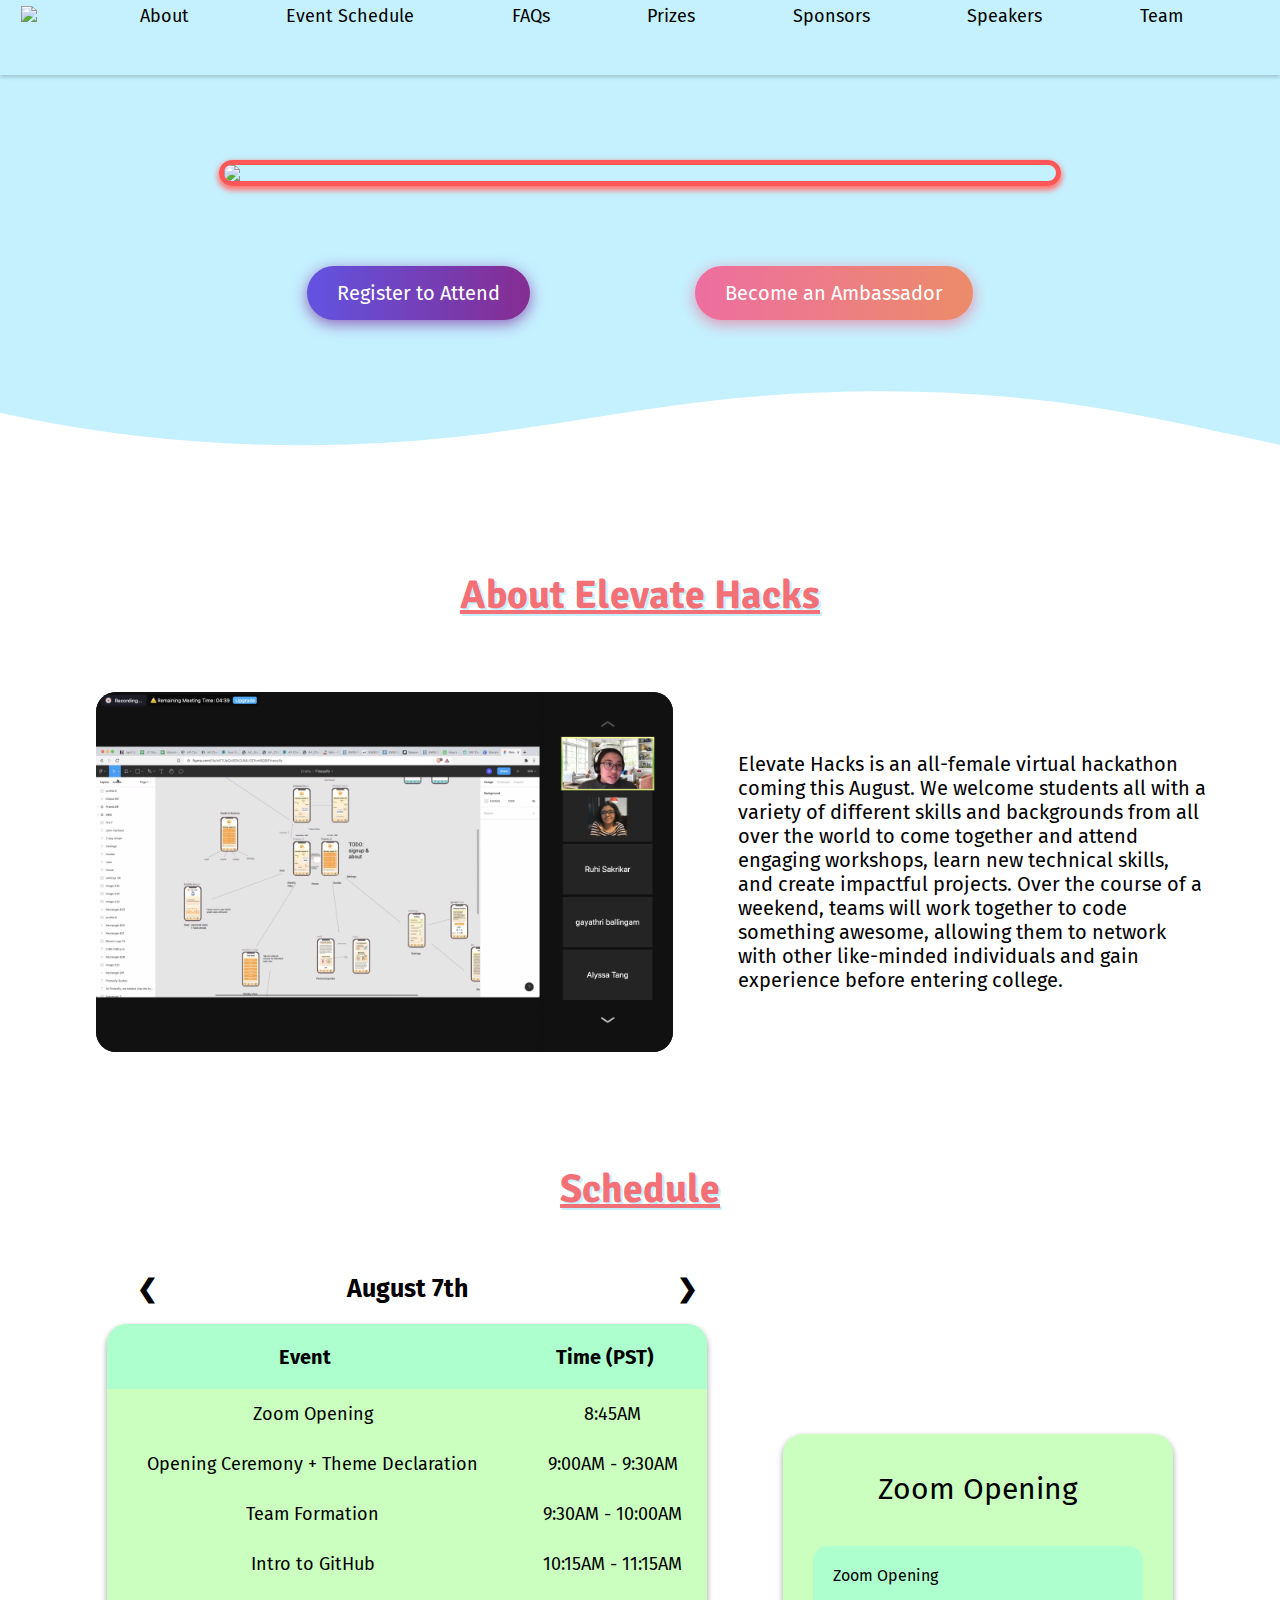
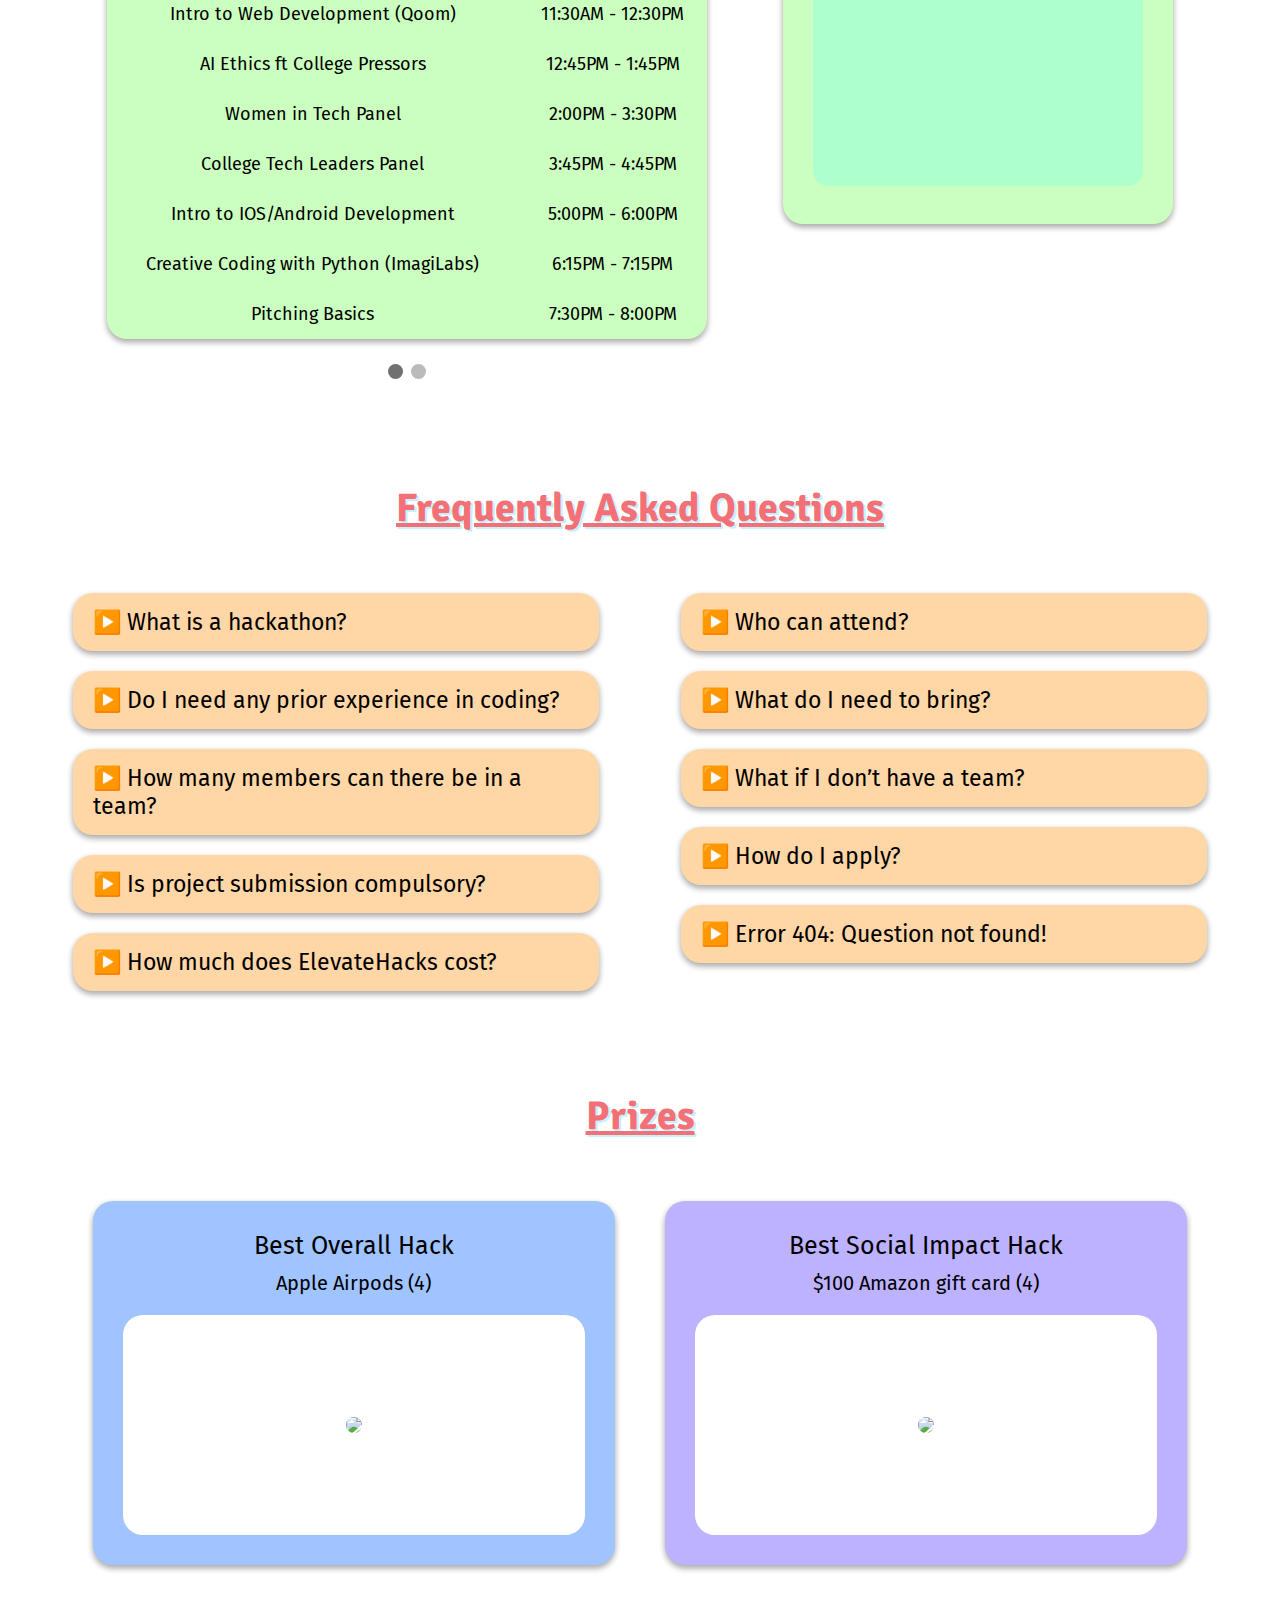
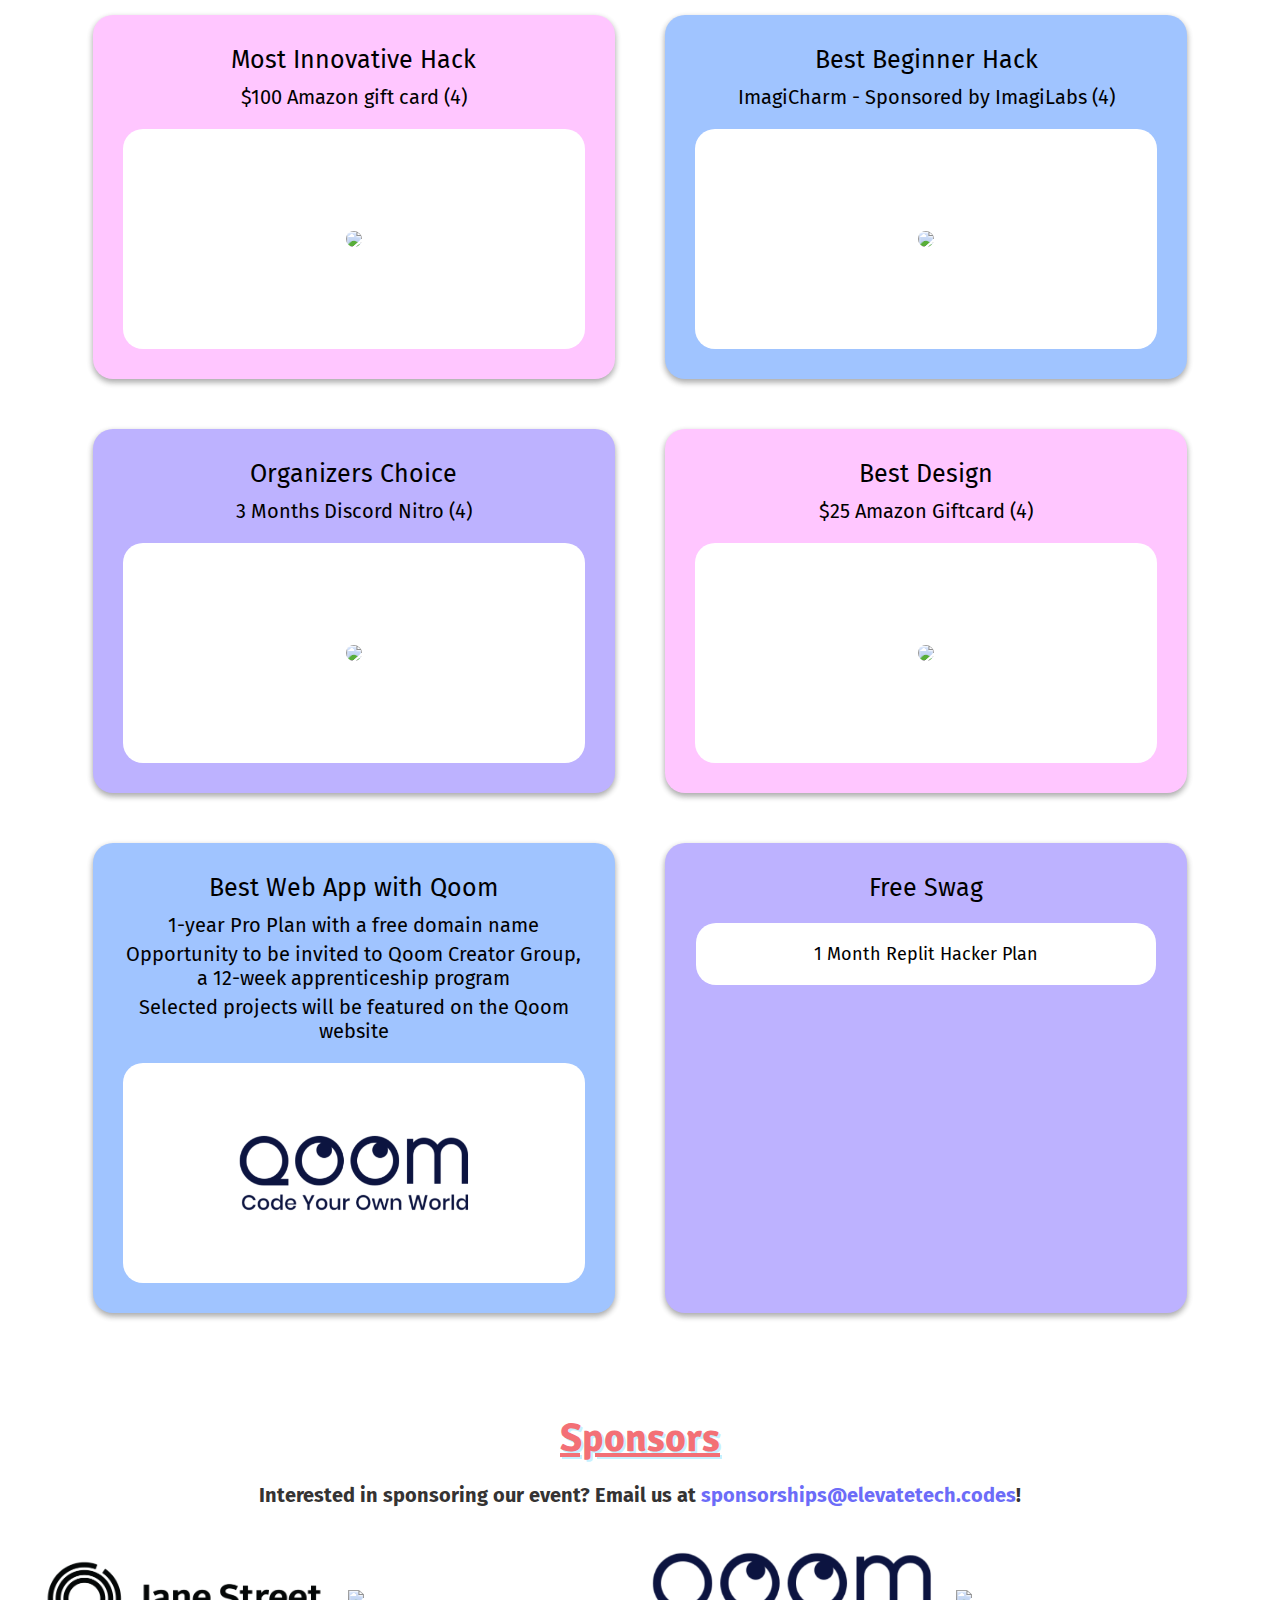
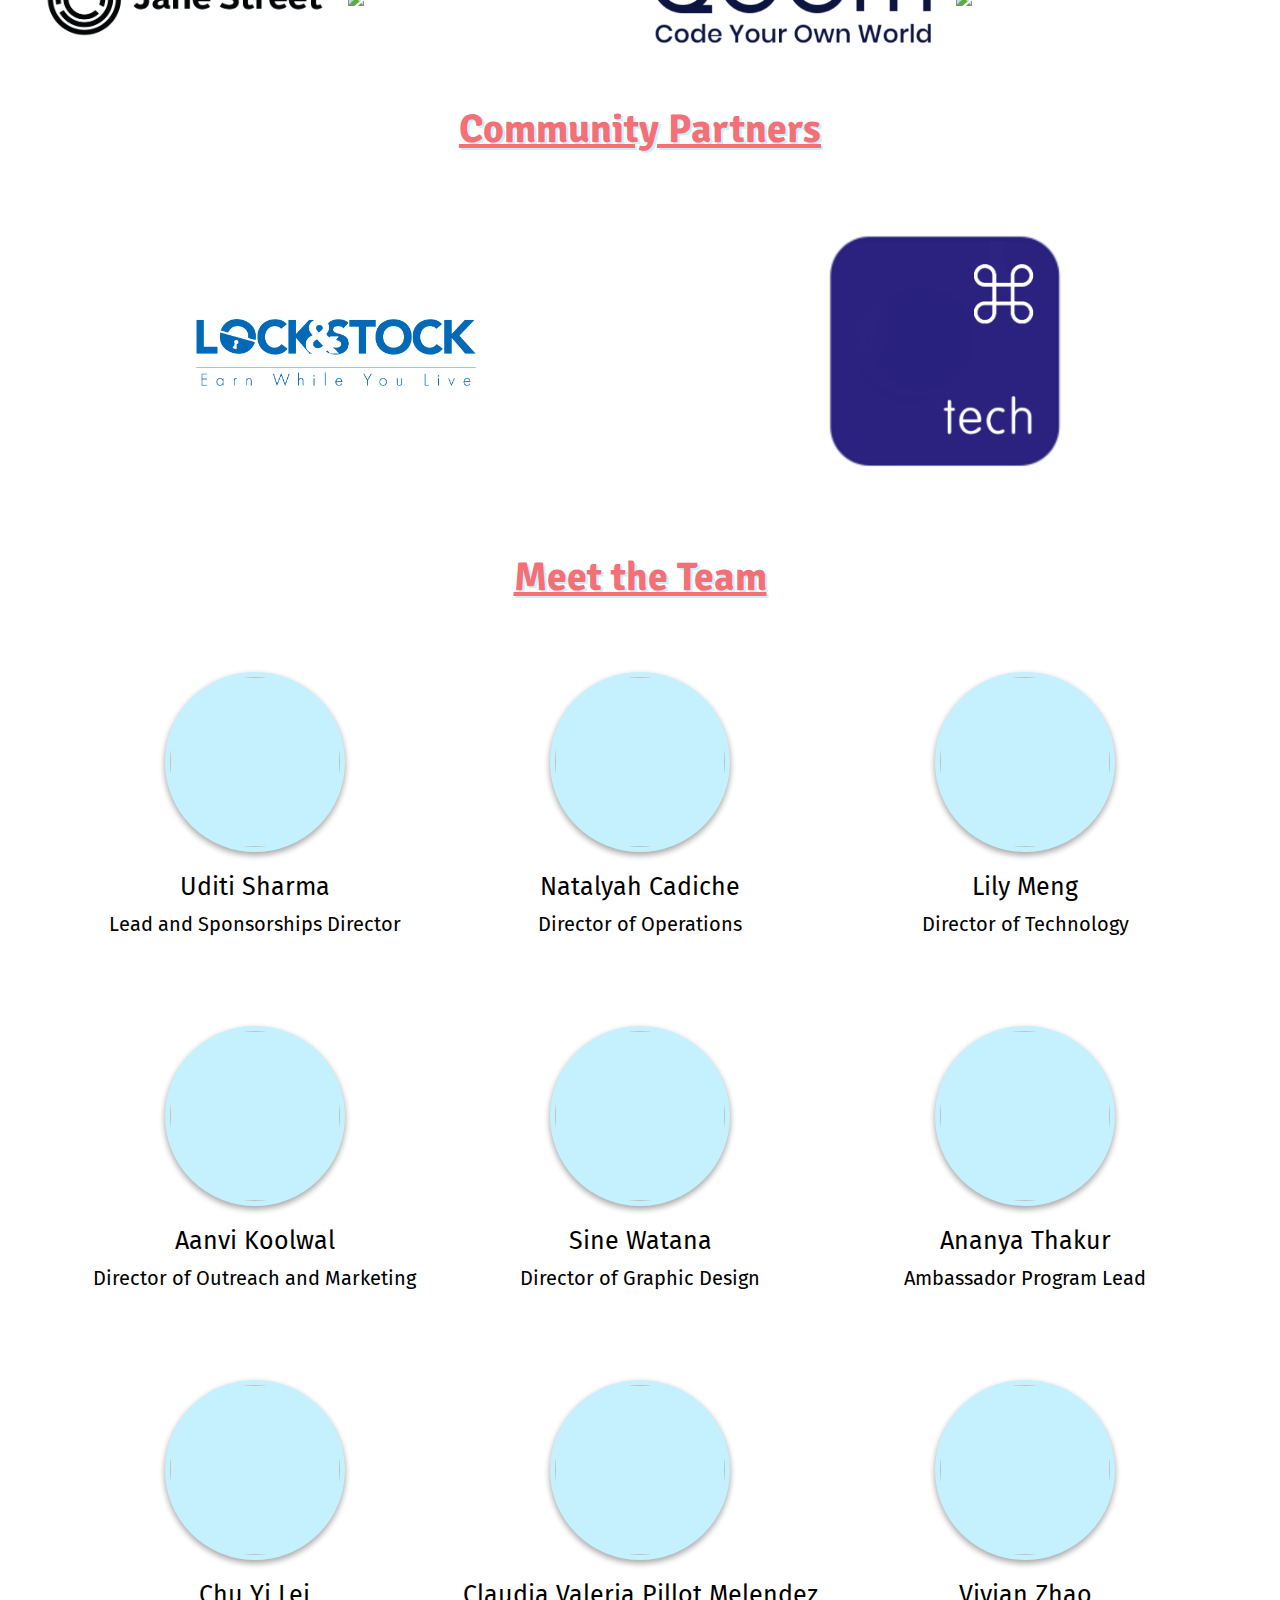
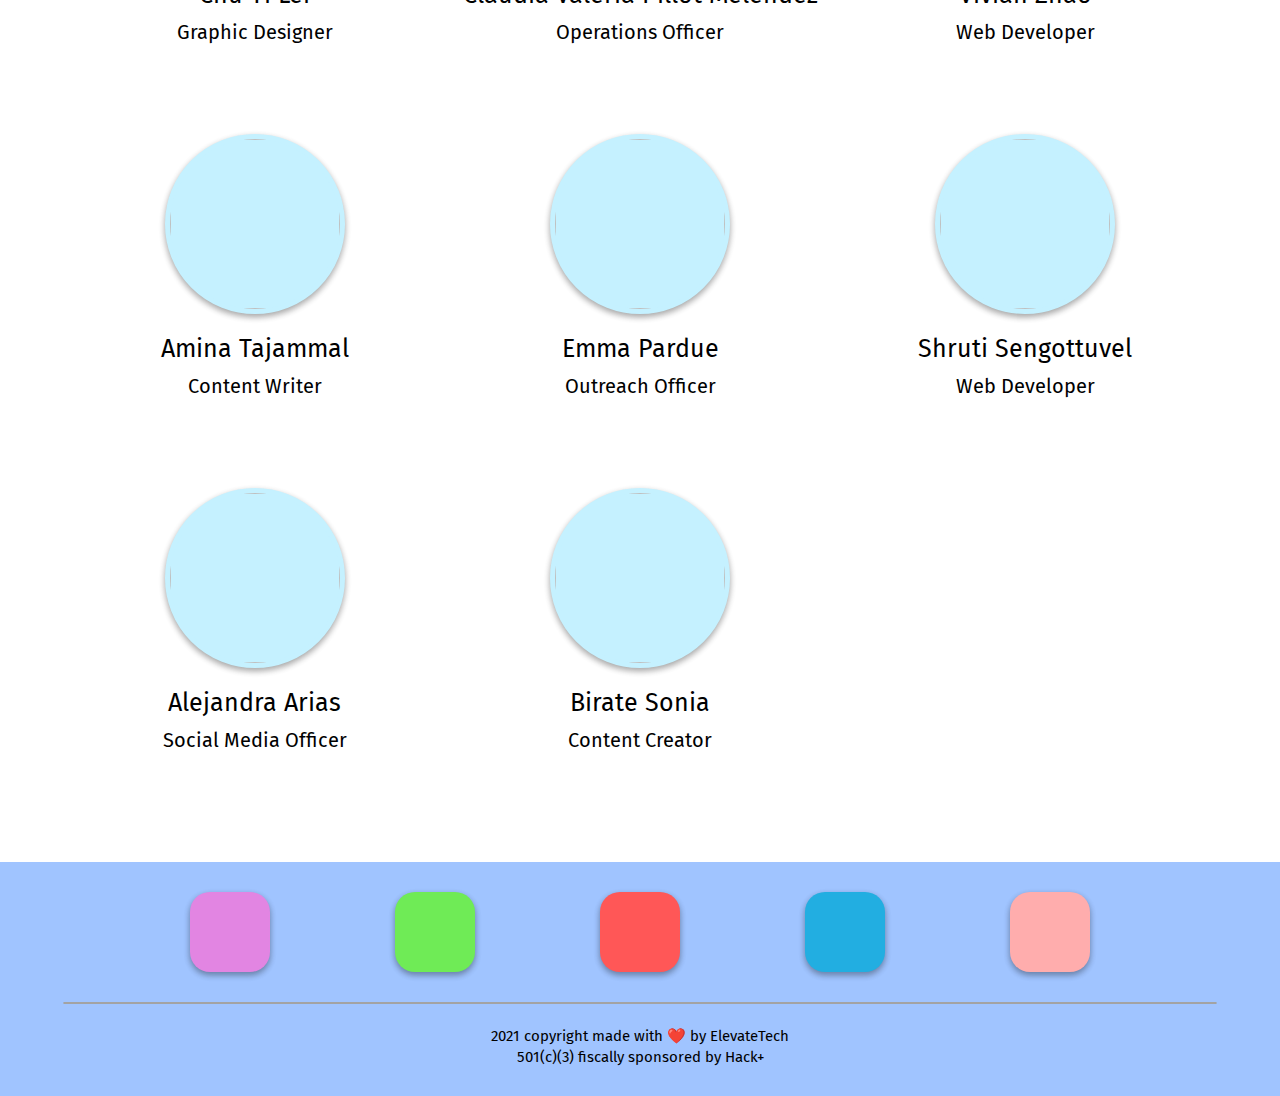
==== commit bdf9c5e6: "added subsection" ====
--- a/elevatehacks.html
+++ b/elevatehacks.html
@@ -406,6 +406,10 @@
                     src="images/sponsors/qoom.png"></a>
             <a class="logo-link" href="https://replit.com/" target="_blank"><img class="sponsors-logo"
                     src="images/sponsors/replit.png"></a>
+        </div>
+
+        <h1 class="section-subtitle">Community Partners</h1>
+        <div class="sponsors">
             <a class="logo-link" href="https://www.lockandstock.app/" target="_blank"><img class="sponsors-logo"
                     src="images/sponsors/lockandstock.png"></a>
             <a class="logo-link" href="http://commandtech.codes/" target="_blank"><img class="sponsors-logo"
--- a/css/style.css
+++ b/css/style.css
@@ -37,6 +37,18 @@
   padding: 50px 0 30px 0;
   text-align: center;
   margin-bottom: 30px;
+  text-decoration: underline;
+  font-family: "Signika", sans-serif;
+  text-shadow: 2px 2px #c5f1ff;
+  color: #f37076;
+}
+
+.section-subtitle {
+  font-size: 40px;
+  padding: 50px 0 20px 0;
+  text-align: center;
+  margin-bottom: 30px;
+  margin-top: 30px;
   text-decoration: underline;
   font-family: "Signika", sans-serif;
   text-shadow: 2px 2px #c5f1ff;
@@ -173,92 +185,91 @@
   }
 }
 
-  /* footer */
-  .footer-container {
-    background: #a0c4ff;
-    margin: auto;
-  }
-  
+/* footer */
+.footer-container {
+  background: #a0c4ff;
+  margin: auto;
+}
+
+.contact-container {
+  display: flex;
+  justify-content: space-around;
+  align-items: center;
+  width: 80%;
+  padding: 30px;
+  margin: auto;
+}
+
+.social-container {
+  border-radius: 20px;
+  height: 40px;
+  width: 40px;
+  padding: 20px;
+  margin: auto;
+  display: flex;
+  align-items: center;
+  justify-content: center;
+  color: black;
+  transition: color 0.5s;
+  cursor: pointer;
+  box-shadow: 0 3px 6px rgba(0, 0, 0, 0.16), 0 3px 6px rgba(0, 0, 0, 0.23);
+}
+
+.social-container:hover {
+  color: white;
+  transition: color 0.5s;
+}
+
+.instagram {
+  background-color: #e285e2;
+}
+
+.website {
+  background-color: #6feb56;
+}
+
+.youtube {
+  background-color: #ff5757;
+}
+
+.linkedin {
+  background-color: #22aee1;
+}
+
+.email {
+  background-color: #ffadad;
+}
+
+.footer-line {
+  width: 90%;
+  margin: auto;
+  border: 1px solid #969696;
+  border-radius: 20px;
+  margin-bottom: 20px;
+}
+
+.copyright-sponsor-container {
+  margin: auto;
+  text-align: center;
+  justify-content: center;
+  font-size: 15px;
+  padding-bottom: 30px;
+}
+
+.footer-text {
+  padding-top: 3px;
+}
+
+@media (max-width: 900px) {
   .contact-container {
-    display: flex;
-    justify-content: space-around;
-    align-items: center;
-    width: 80%;
     padding: 30px;
-    margin: auto;
-  }
-  
+  }
+
   .social-container {
-    border-radius: 20px;
-    height: 40px;
-    width: 40px;
-    padding: 20px;
-    margin: auto;
-    display: flex;
-    align-items: center;
-    justify-content: center;
-    color: black;
-    transition: color 0.5s;
-    cursor: pointer;
-    box-shadow: 0 3px 6px rgba(0, 0, 0, 0.16), 0 3px 6px rgba(0, 0, 0, 0.23);
-  }
-  
-  .social-container:hover {
-    color: white;
-    transition: color 0.5s;
-  }
-  
-  .instagram {
-    background-color: #e285e2;
-  }
-  
-  .website {
-    background-color: #6feb56;
-  }
-  
-  .youtube {
-    background-color: #ff5757;
-  }
-  
-  .linkedin {
-    background-color: #22aee1;
-  }
-  
-  .email {
-    background-color: #ffadad;
-  }
-  
-  .footer-line {
-    width: 90%;
-    margin: auto;
-    border: 1px solid rgb(163, 163, 163);
-    border-radius: 20px;
-    margin-bottom: 20px;
-  }
-  
-  .copyright-sponsor-container {
-    margin: auto;
-    text-align: center;
-    justify-content: center;
-    font-size: 15px;
-    padding-bottom: 30px;
-  }
-  
-  .footer-text {
-    padding-top: 3px;
-  }
-  
-  @media (max-width: 900px) {
-    .contact-container {
-      padding: 30px;
-    }
-  
-    .social-container {
-      height: 30px;
-      width: 30px;
-      padding: 10px;
-      font-size: 10px;
-      border-radius: 10px;
-    }
-  }
-  +    height: 30px;
+    width: 30px;
+    padding: 10px;
+    font-size: 10px;
+    border-radius: 10px;
+  }
+}
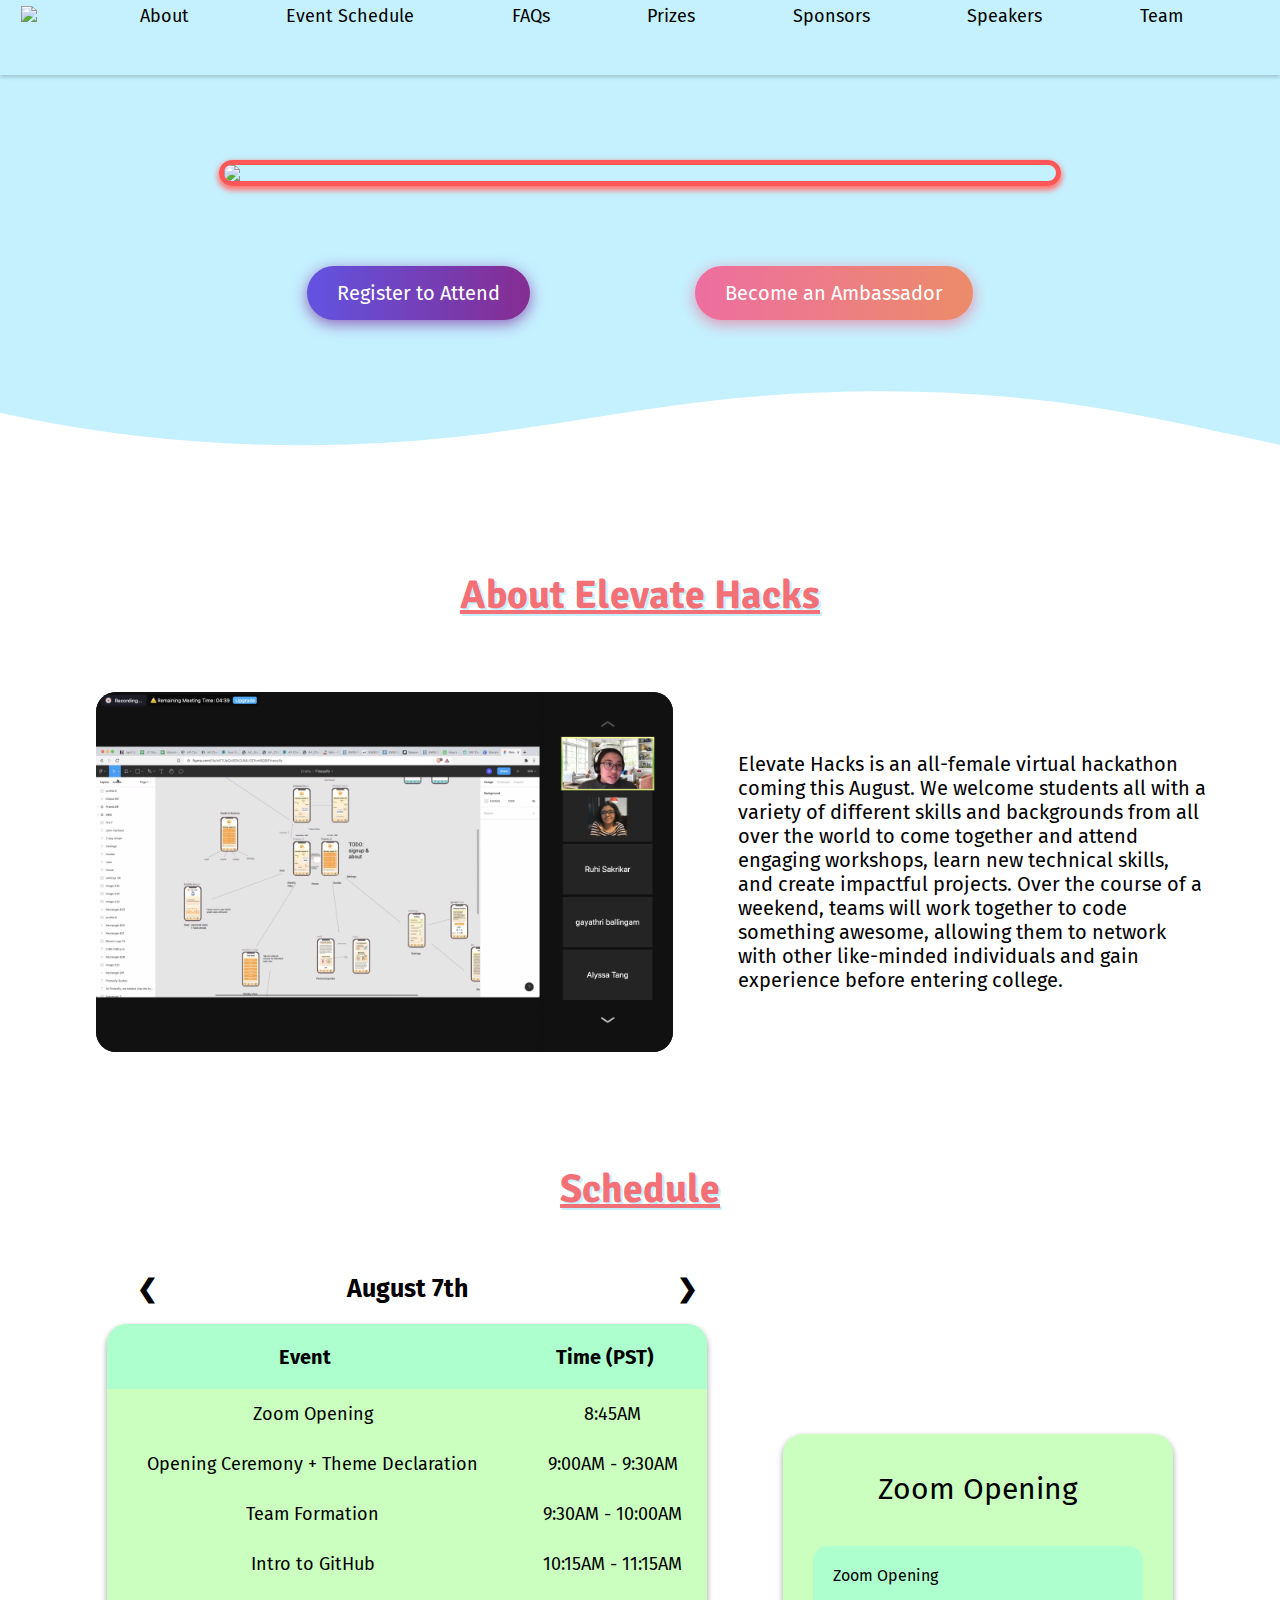
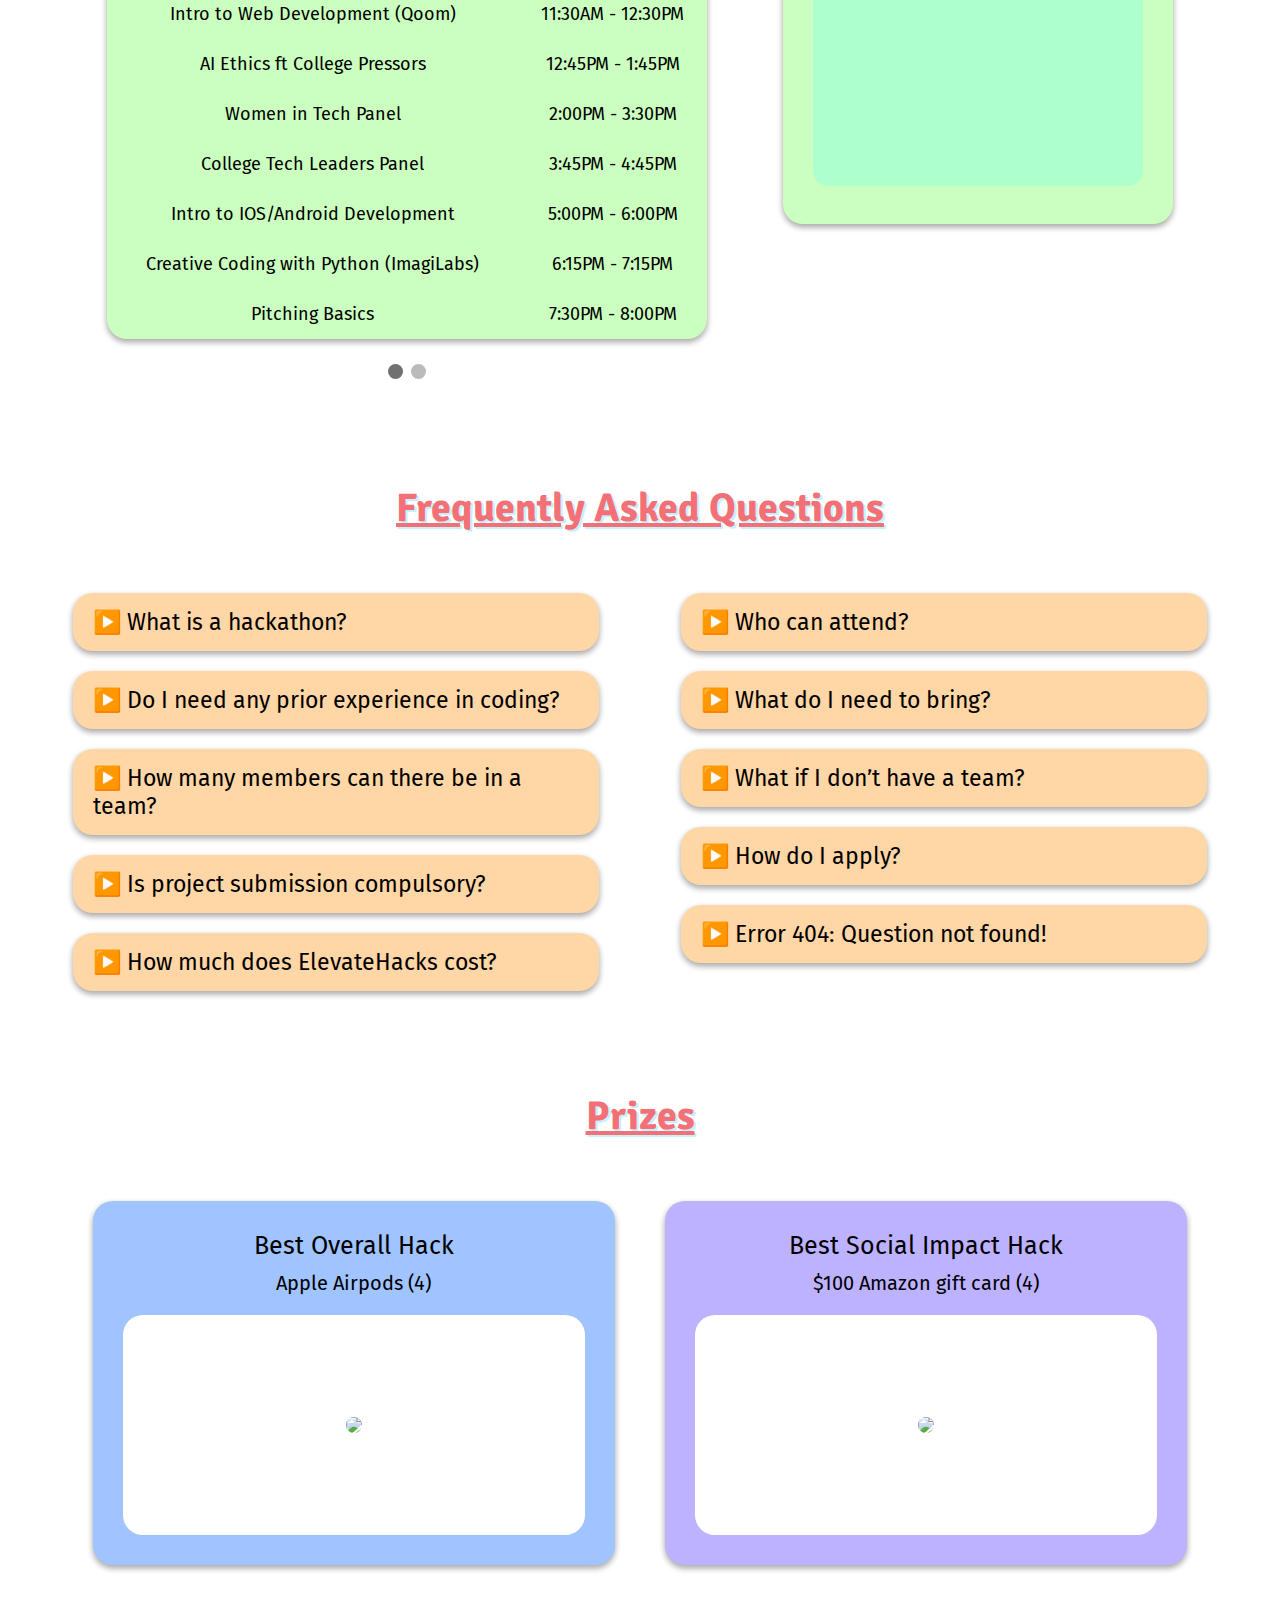
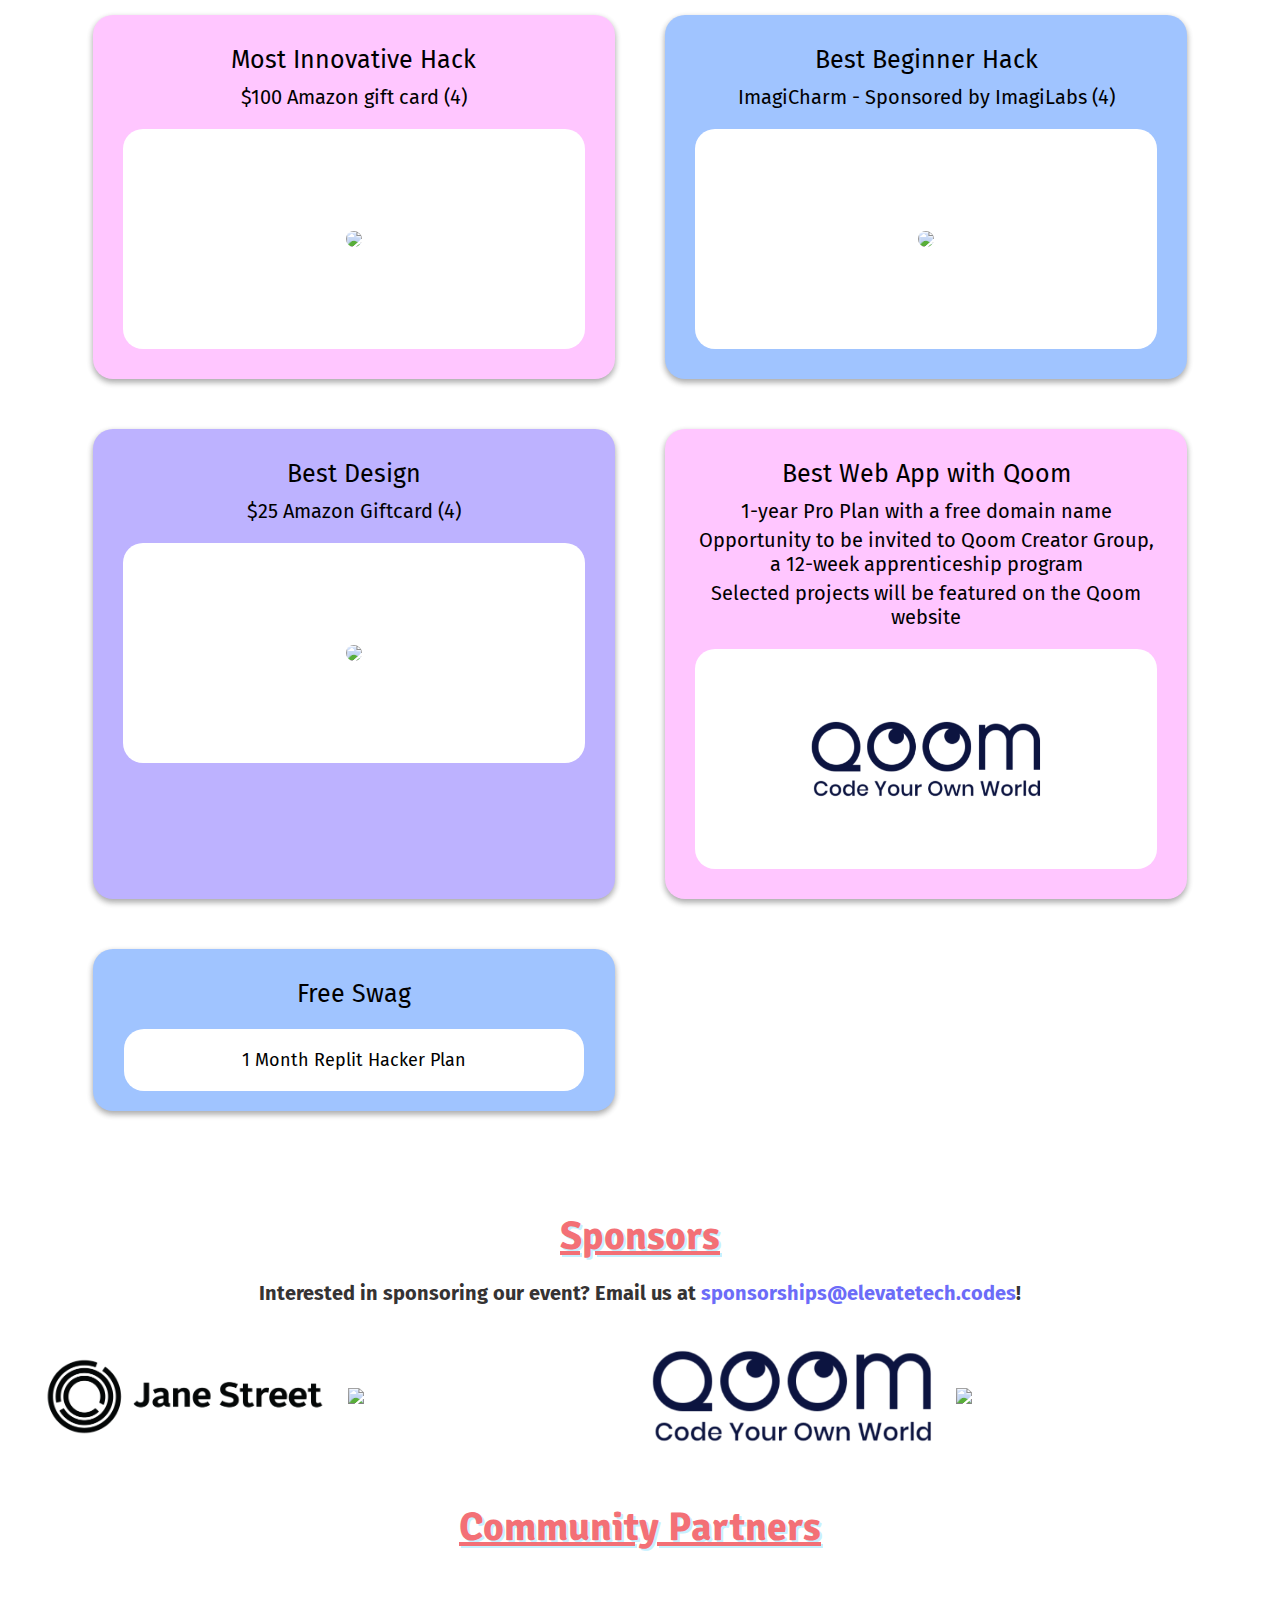
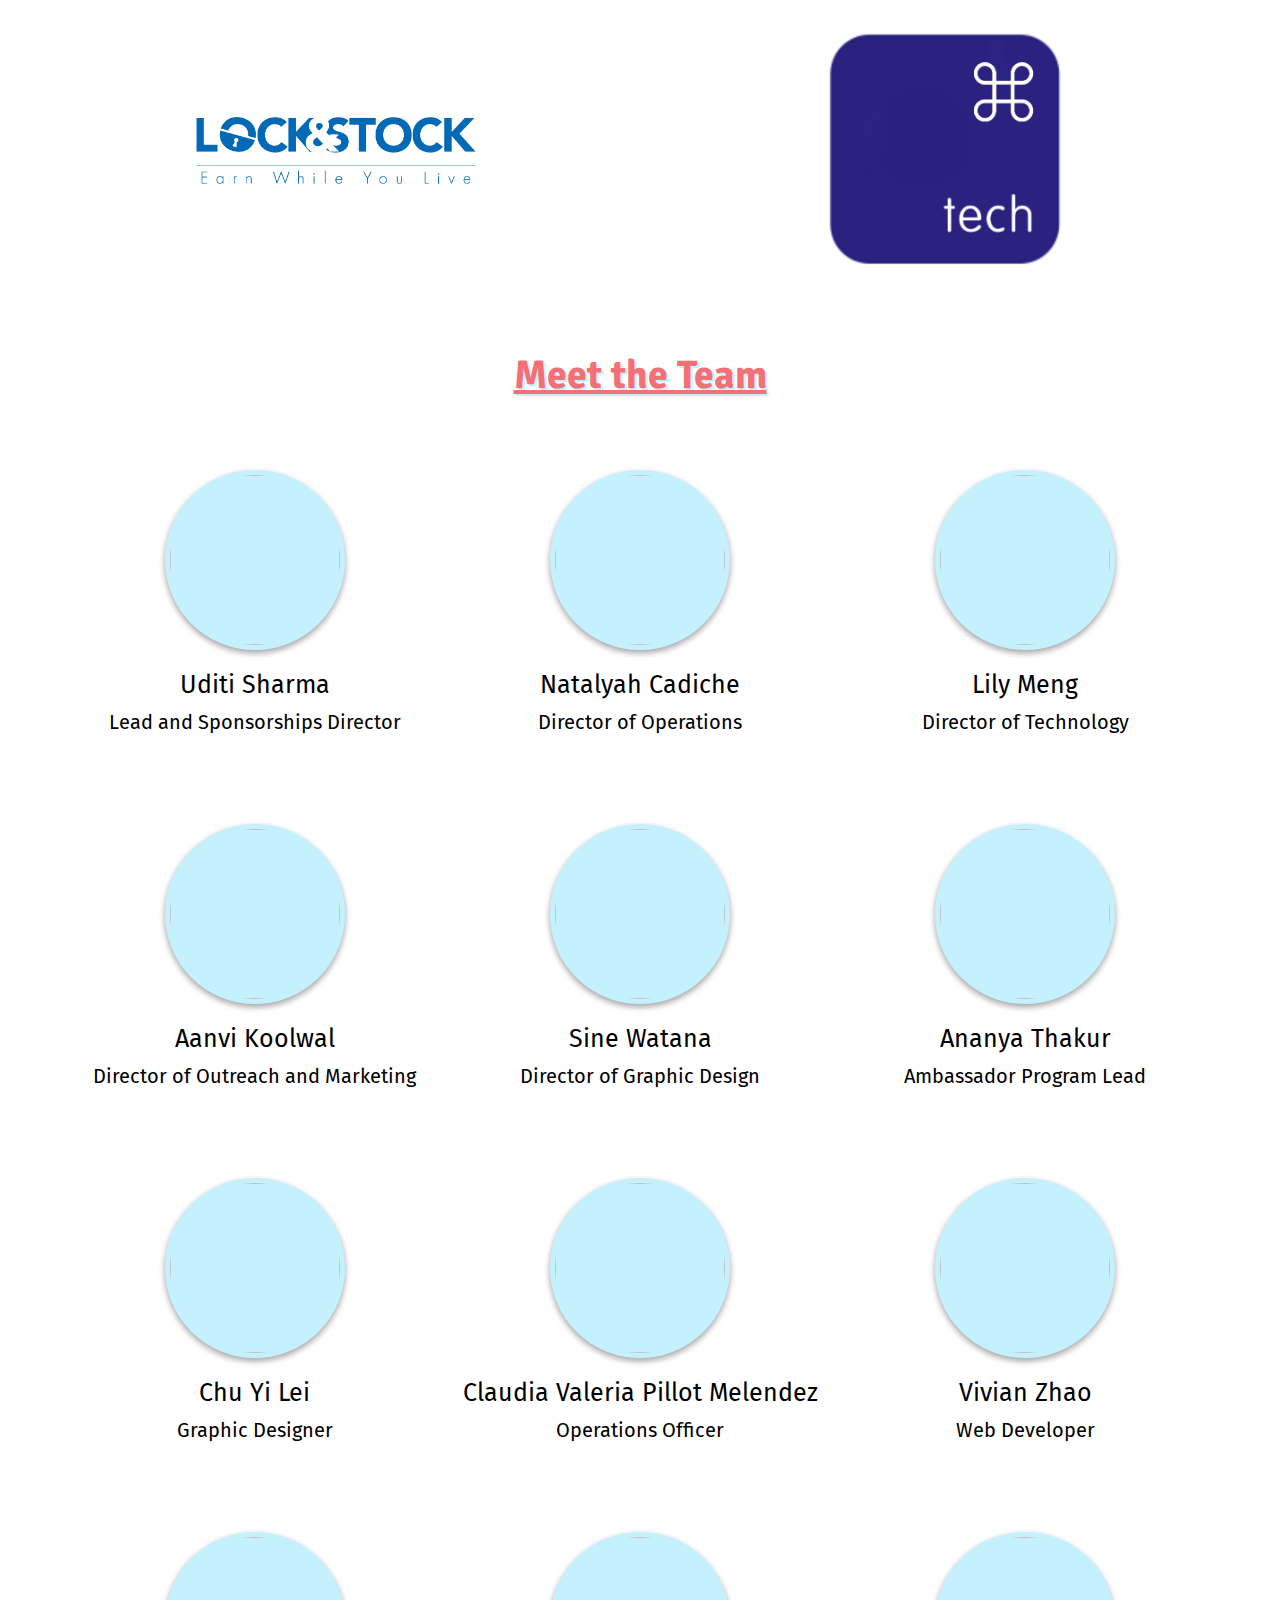
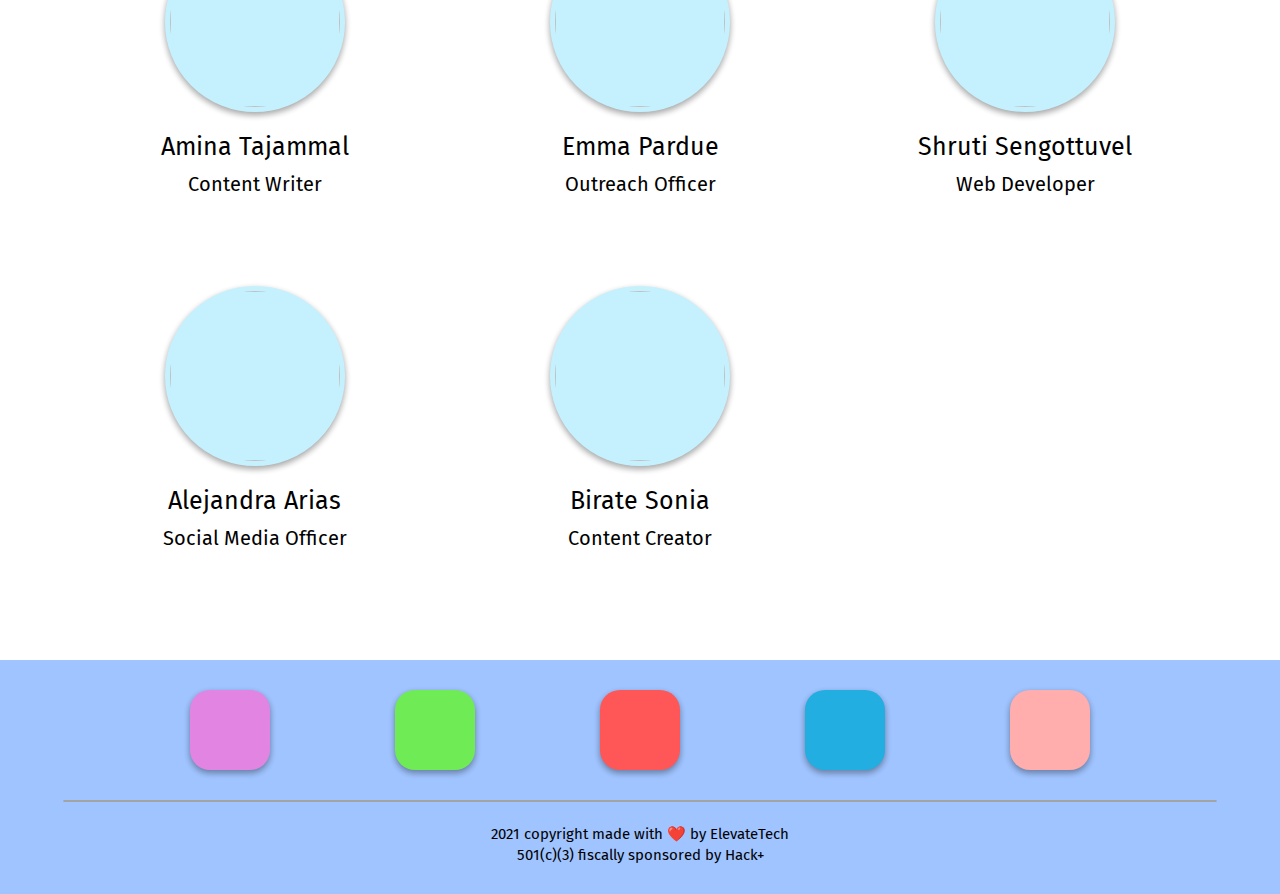
==== commit 4fc85b7f: "updated prizes" ====
--- a/elevatehacks.html
+++ b/elevatehacks.html
@@ -347,7 +347,7 @@
                     <img class="prize-img" src="images/imagicharm.png">
                 </div>
             </div>
-            <div class="prize-track-c2">
+            <!-- <div class="prize-track-c2">
                 <div class="prize-track-info">
                     <p class="prize-track-title">Organizers Choice</p>
                     <p class="prize">3 Months Discord Nitro (4)</p>
@@ -355,8 +355,8 @@
                 <div class="prize-img-container">
                     <img class="prize-img" src="images/discord-nitro.png">
                 </div>
-            </div>
-            <div class="prize-track-c3">
+            </div> -->
+            <div class="prize-track-c2">
                 <div class="prize-track-info">
                     <p class="prize-track-title">Best Design</p>
                     <p class="prize">$25 Amazon Giftcard (4)</p>
@@ -365,7 +365,7 @@
                     <img class="prize-img" src="images/amazon-giftcard.png">
                 </div>
             </div>
-            <div class="prize-track-c1">
+            <div class="prize-track-c3">
                 <div class="prize-track-info">
                     <p class="prize-track-title">Best Web App with Qoom</p>
                     <p class="prize">1-year Pro Plan with a free domain name</p>
@@ -377,7 +377,7 @@
                     <img class="prize-img-logo" src="images/sponsors/qoom.png">
                 </div>
             </div>
-            <div class="prize-track-c2">
+            <div class="prize-track-c1">
                 <div class="prize-track-info">
                     <p class="prize-track-title">Free Swag</p>
                 </div>
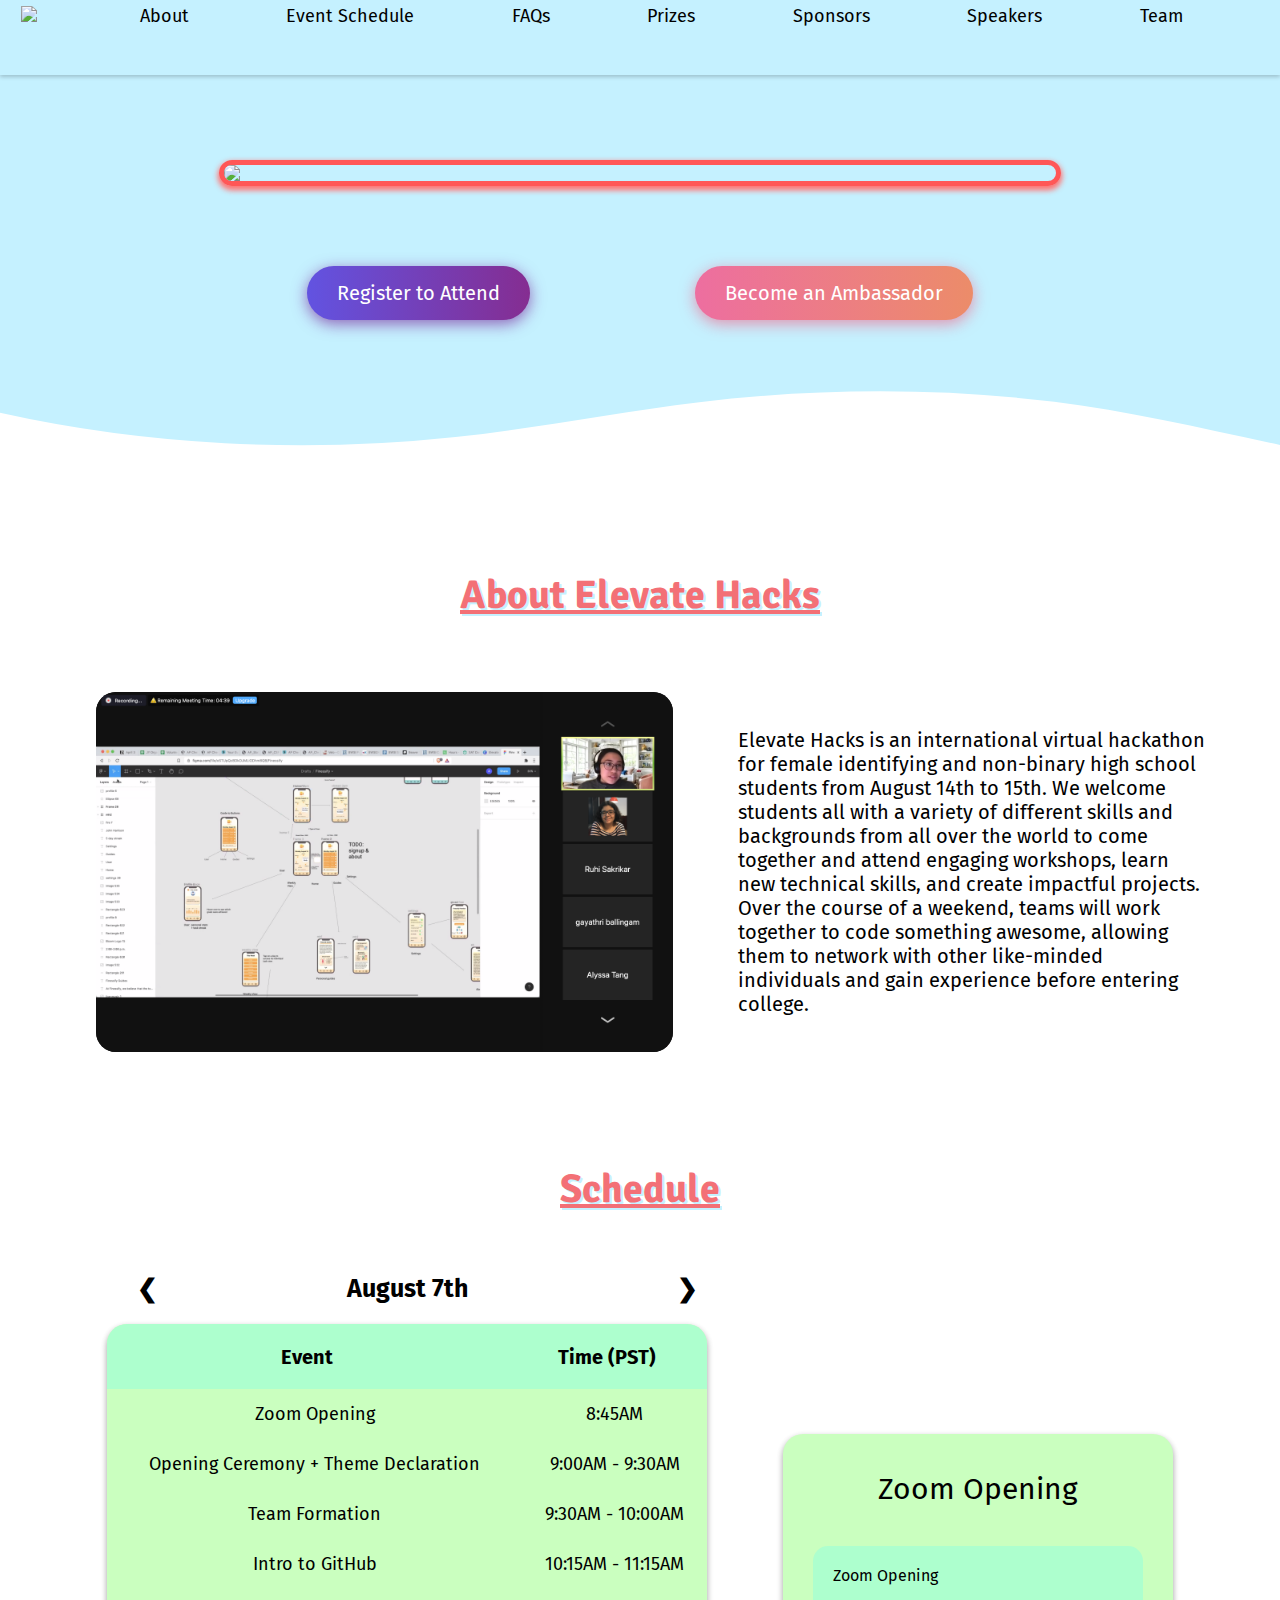
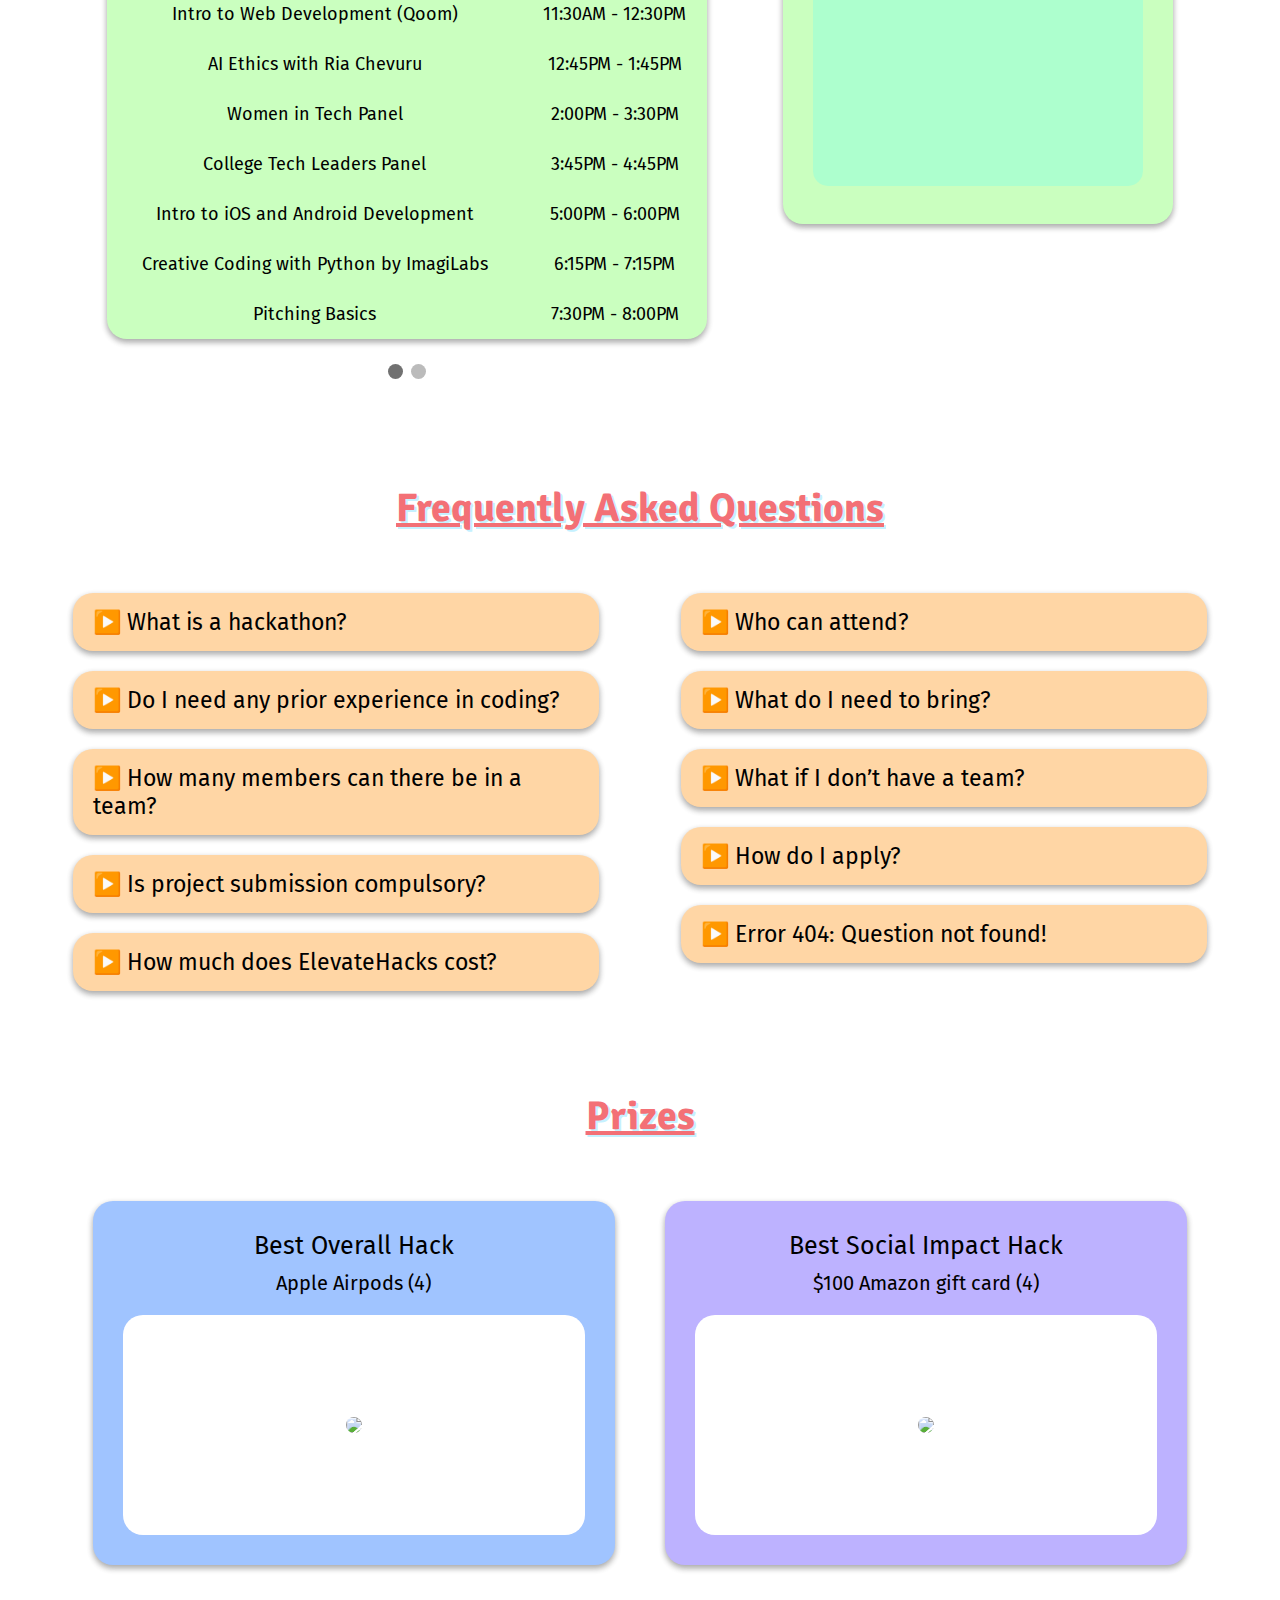
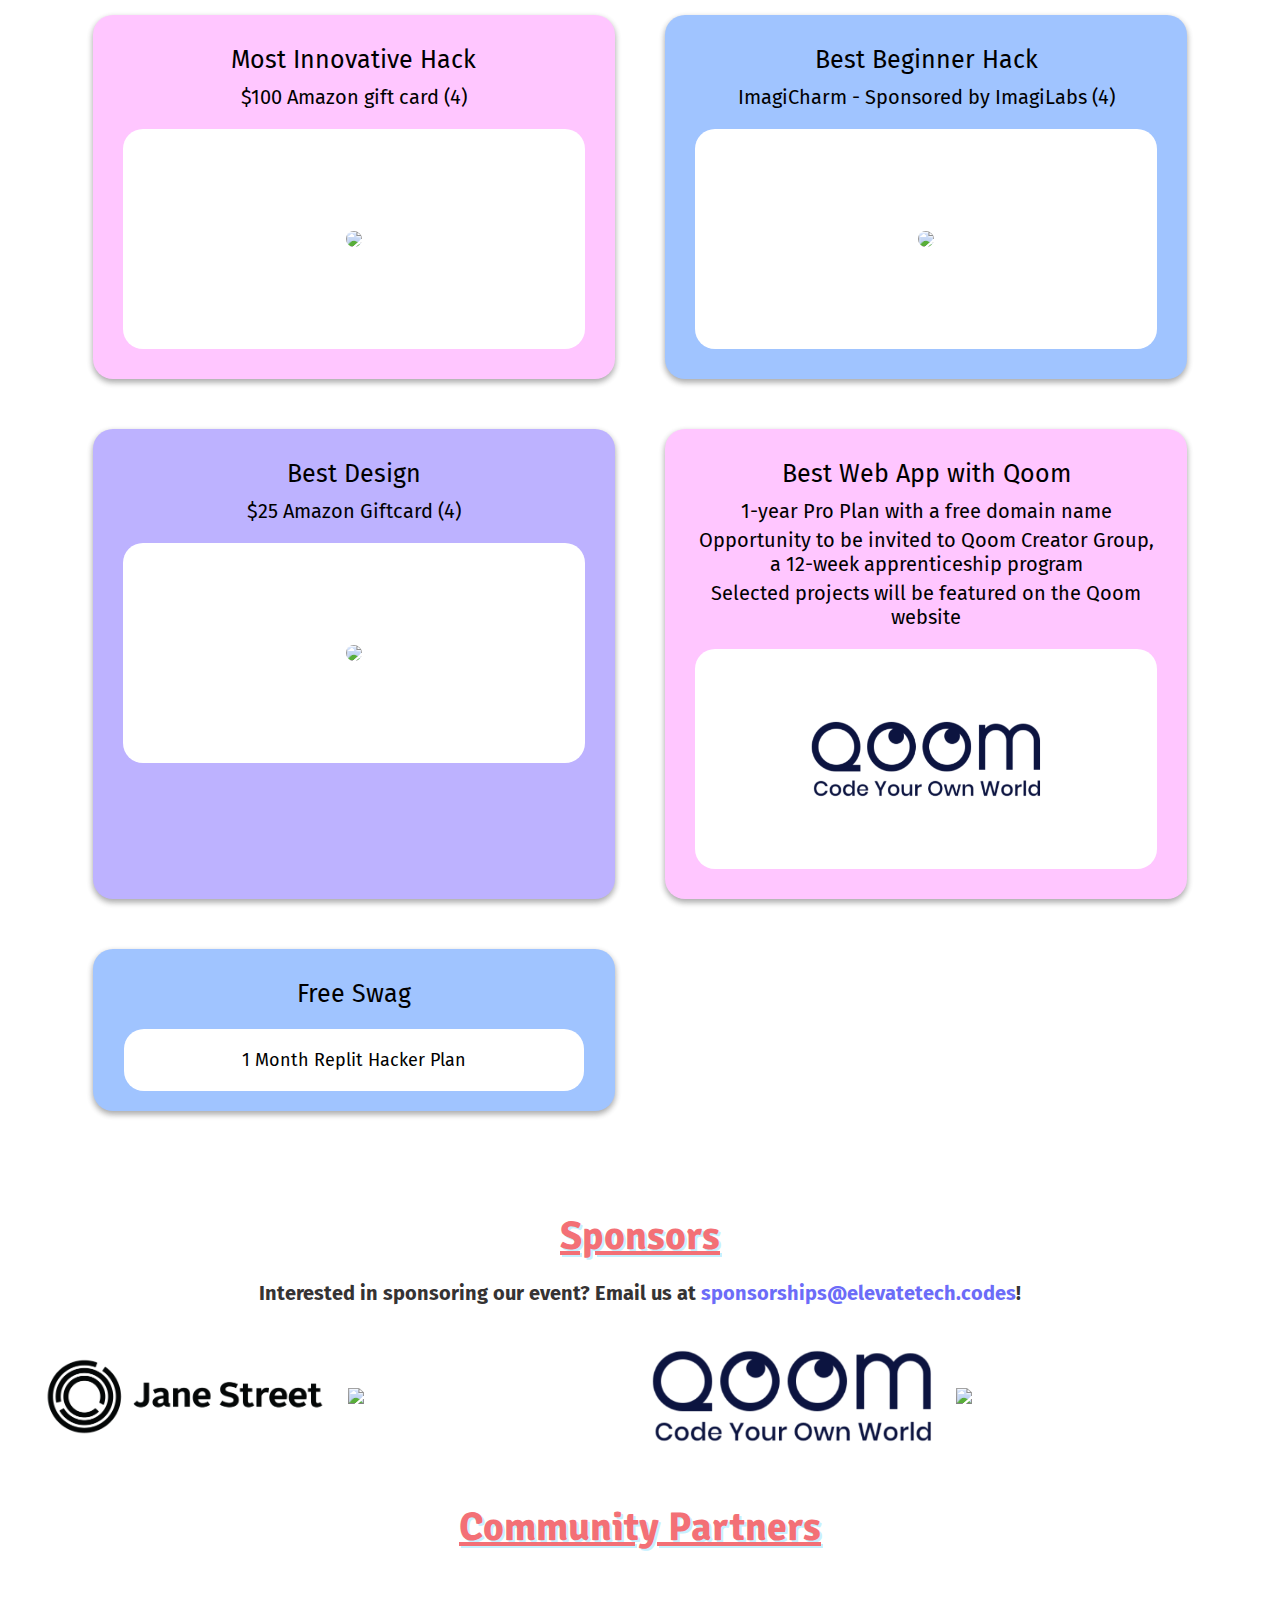
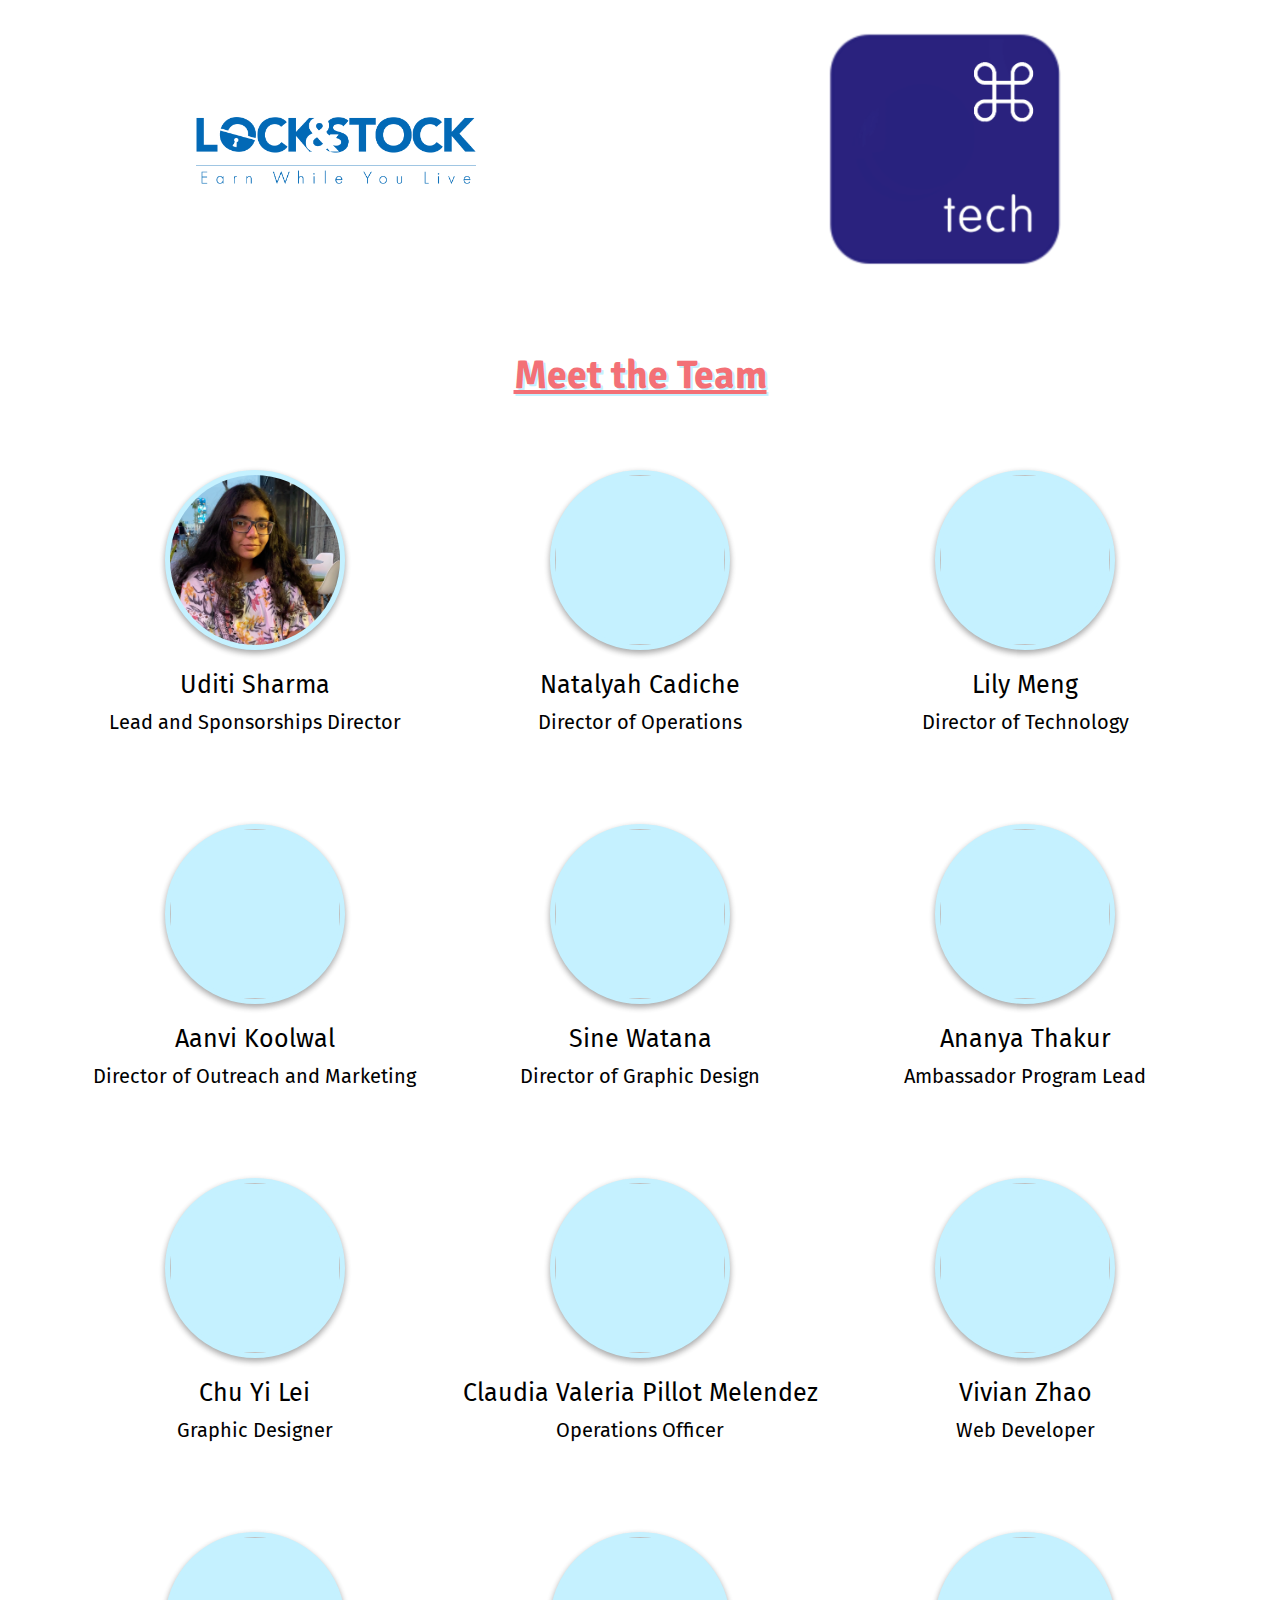
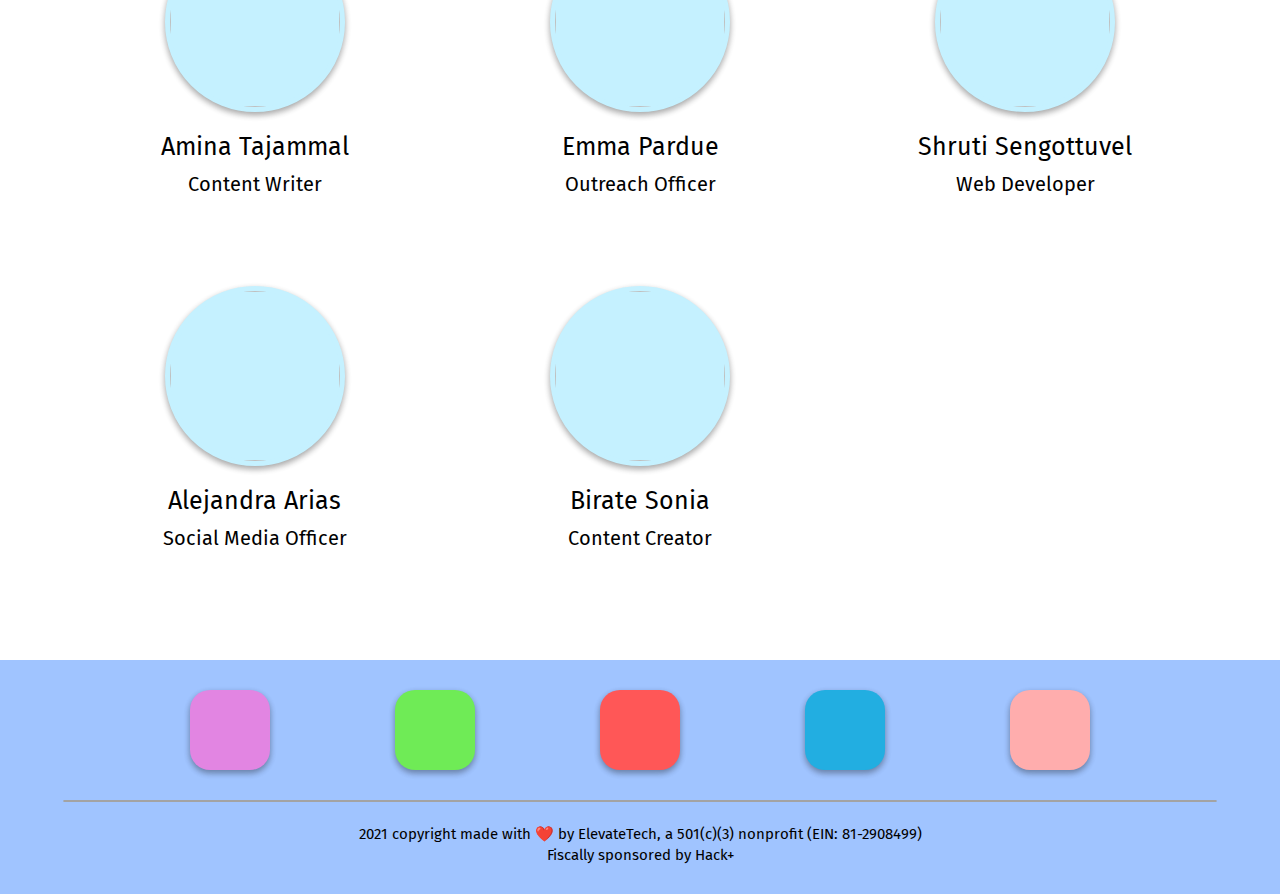
==== commit 8791b599: "commiting" ====
--- a/elevatehacks.html
+++ b/elevatehacks.html
@@ -90,7 +90,7 @@
                 </div>
             </div>
             <div class="about-right">
-                <p class="about-text">Elevate Hacks is an all-female virtual hackathon coming this August. We welcome
+                <p class="about-text">Elevate Hacks is an international virtual hackathon for female identifying and non-binary high school students from August 14th to 15th. We welcome
                     students all with a variety of different skills and backgrounds from all over the world to come
                     together and attend engaging workshops, learn new technical skills, and create impactful projects.
                     Over the course of a weekend, teams will work together to code something awesome, allowing them to
@@ -131,7 +131,7 @@
                             <td>11:30AM - 12:30PM</td>
                         </tr>
                         <tr onclick="clickedScheduleRow(this)">
-                            <td>AI Ethics ft College Pressors</td>
+                            <td>AI Ethics with Ria Chevuru</td>
                             <td>12:45PM - 1:45PM</td>
                         </tr>
                         <tr onclick="clickedScheduleRow(this)">
@@ -143,11 +143,11 @@
                             <td>3:45PM - 4:45PM</td>
                         </tr>
                         <tr onclick="clickedScheduleRow(this)" class="">
-                            <td>Intro to IOS/Android Development</td>
+                            <td>Intro to iOS and Android Development</td>
                             <td>5:00PM - 6:00PM</td>
                         </tr>
                         <tr onclick="clickedScheduleRow(this)" class="">
-                            <td>Creative Coding with Python (ImagiLabs)</td>
+                            <td>Creative Coding with Python by ImagiLabs</td>
                             <td>6:15PM - 7:15PM</td>
                         </tr>
                         <tr onclick="clickedScheduleRow(this)" class="">
@@ -172,14 +172,6 @@
                             <td>9:30AM</td>
                         </tr>
                         <tr onclick="clickedScheduleRow(this)">
-                            <td>Submission Validation</td>
-                            <td>9:30AM - 9:45AM</td>
-                        </tr>
-                        <tr onclick="clickedScheduleRow(this)">
-                            <td>Late Submissions Due (FINAL CALL)</td>
-                            <td>9:45AM</td>
-                        </tr>
-                        <tr onclick="clickedScheduleRow(this)">
                             <td>Judging & Presentation Period</td>
                             <td>9:45AM - 12:00PM</td>
                         </tr>
@@ -280,8 +272,8 @@
                 <details class="faq-question-card">
                     <summary class="faq-question">What if I don’t have a team? </summary>
                     <div class="faq-answer">
-                        You can find a team through our Devpost <a class="link" href="nothing"
-                            target="_blank">participants</a>, and through
+                        You can find a team through our <a class="link" href="https://elevate-hacks.devpost.com/"
+                            target="_blank">Devpost</a>, and through
                         the team
                         formation channel on our Discord! We will also host team formation sessions during the event!
                         This is an amazing opportunity to meet other girls interested in tech and build new connections.
@@ -869,8 +861,8 @@
             </div>
             <hr class="footer-line">
             <div class="copyright-sponsor-container">
-                <p class="footer-text">2021 copyright made with ❤️ by ElevateTech</p>
-                <p class="footer-text">501(c)(3) fiscally sponsored by Hack+</p>
+                <p class="footer-text">2021 copyright made with ❤️ by ElevateTech, a 501(c)(3) nonprofit (EIN: 81-2908499)</p>
+                <p class="footer-text">Fiscally sponsored by Hack+</p>
             </div>
         </div>
     </section>
